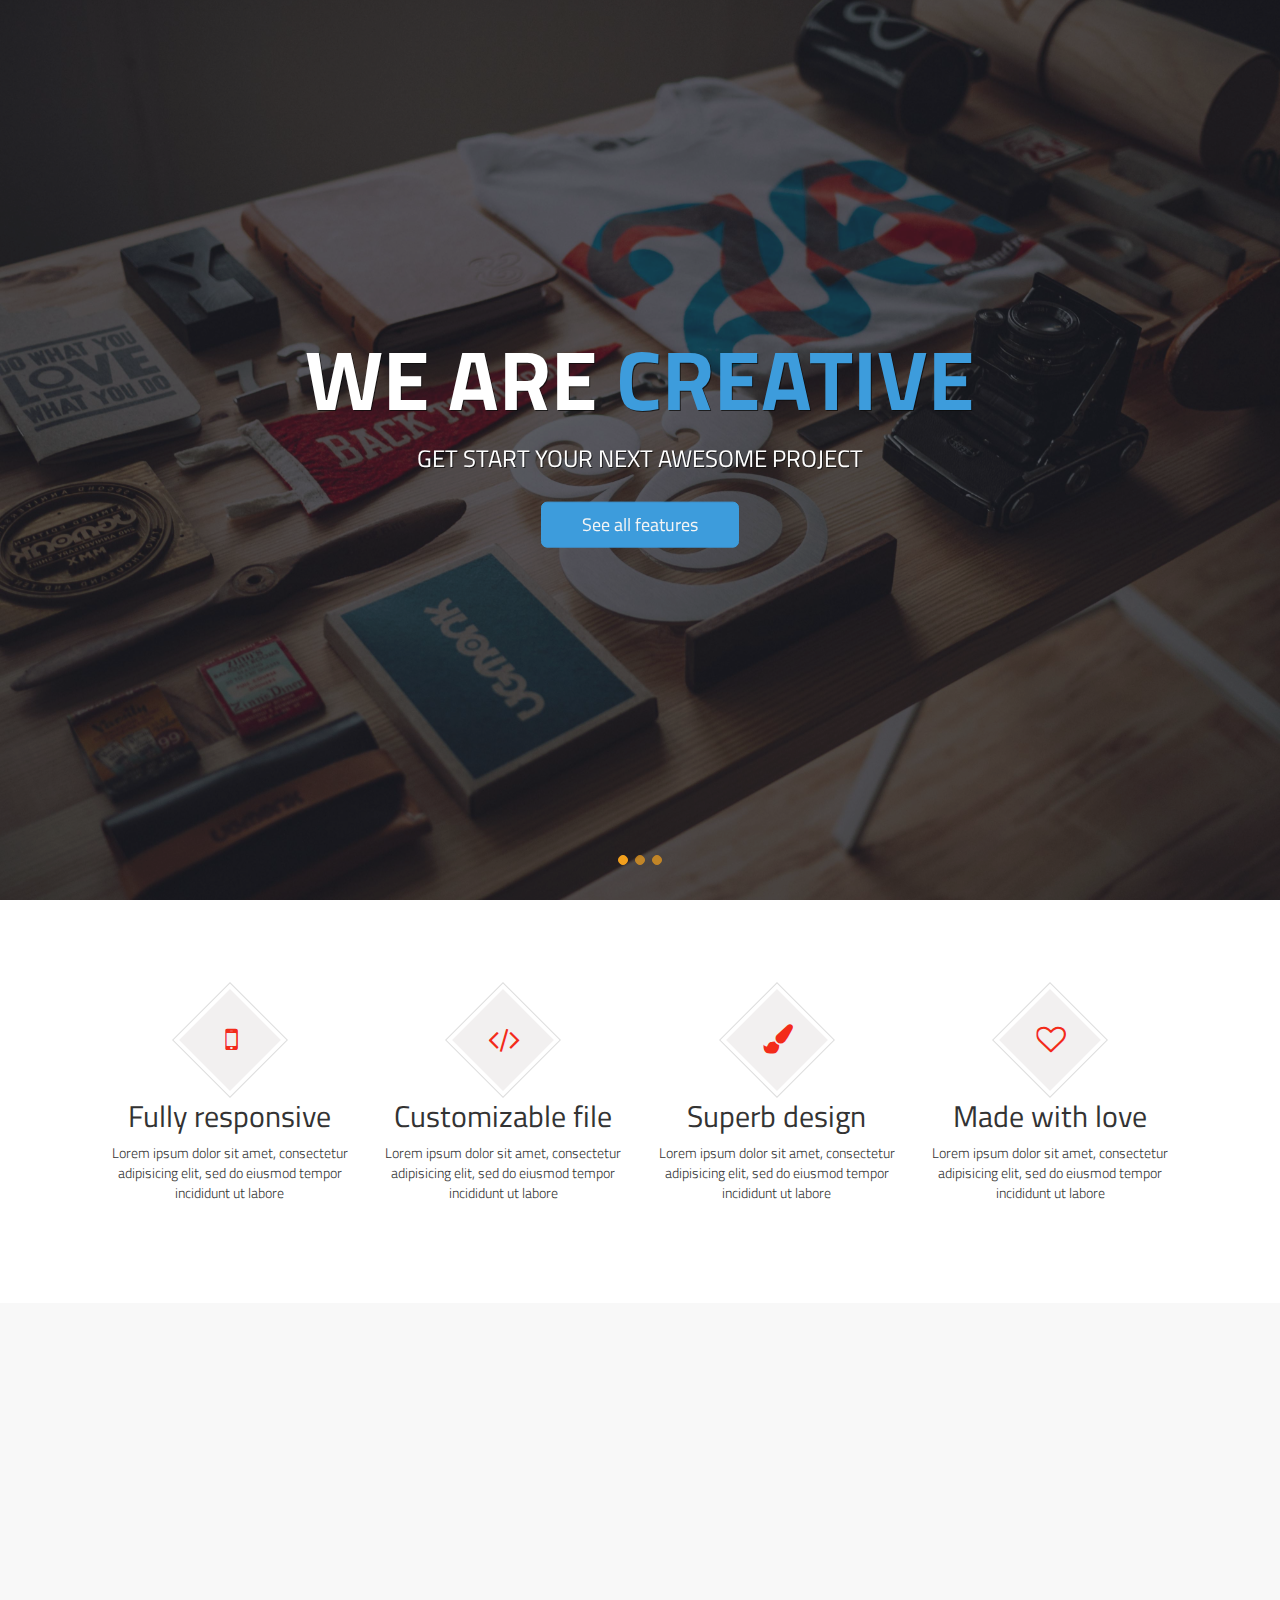
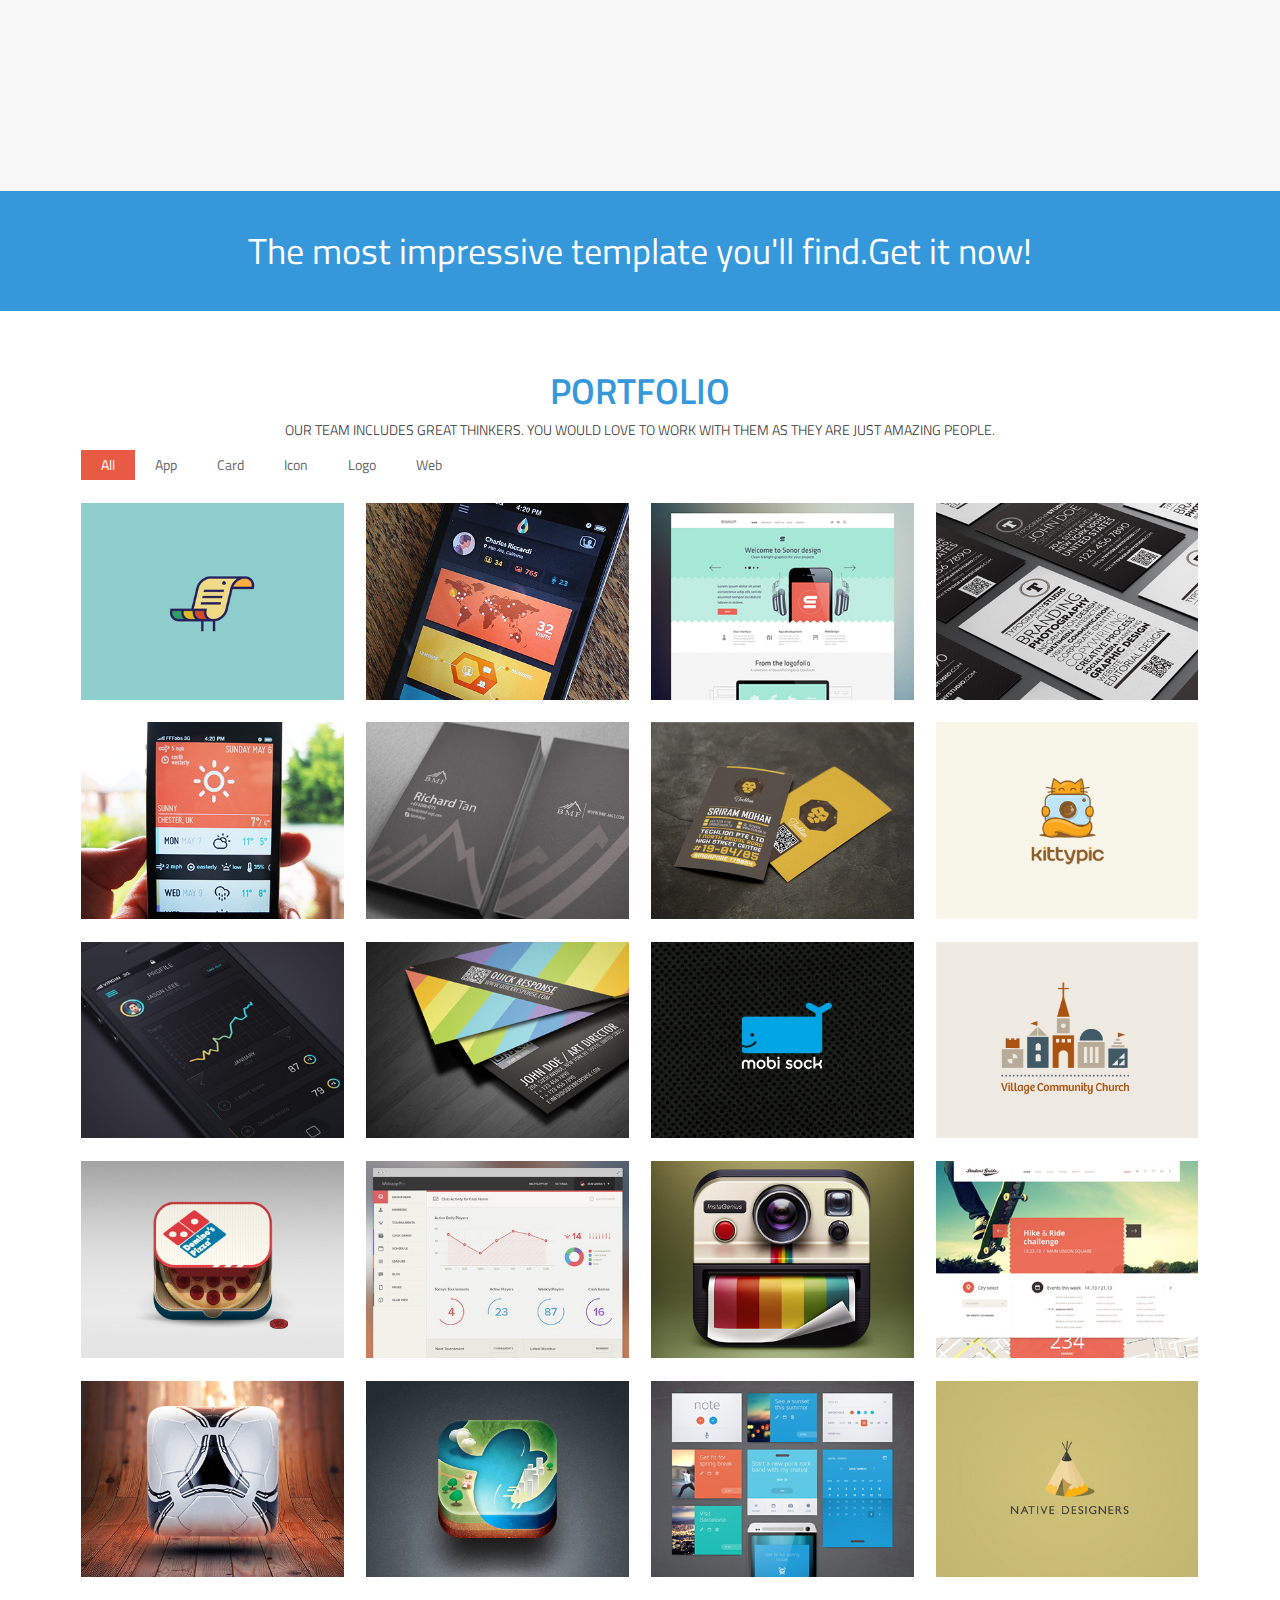
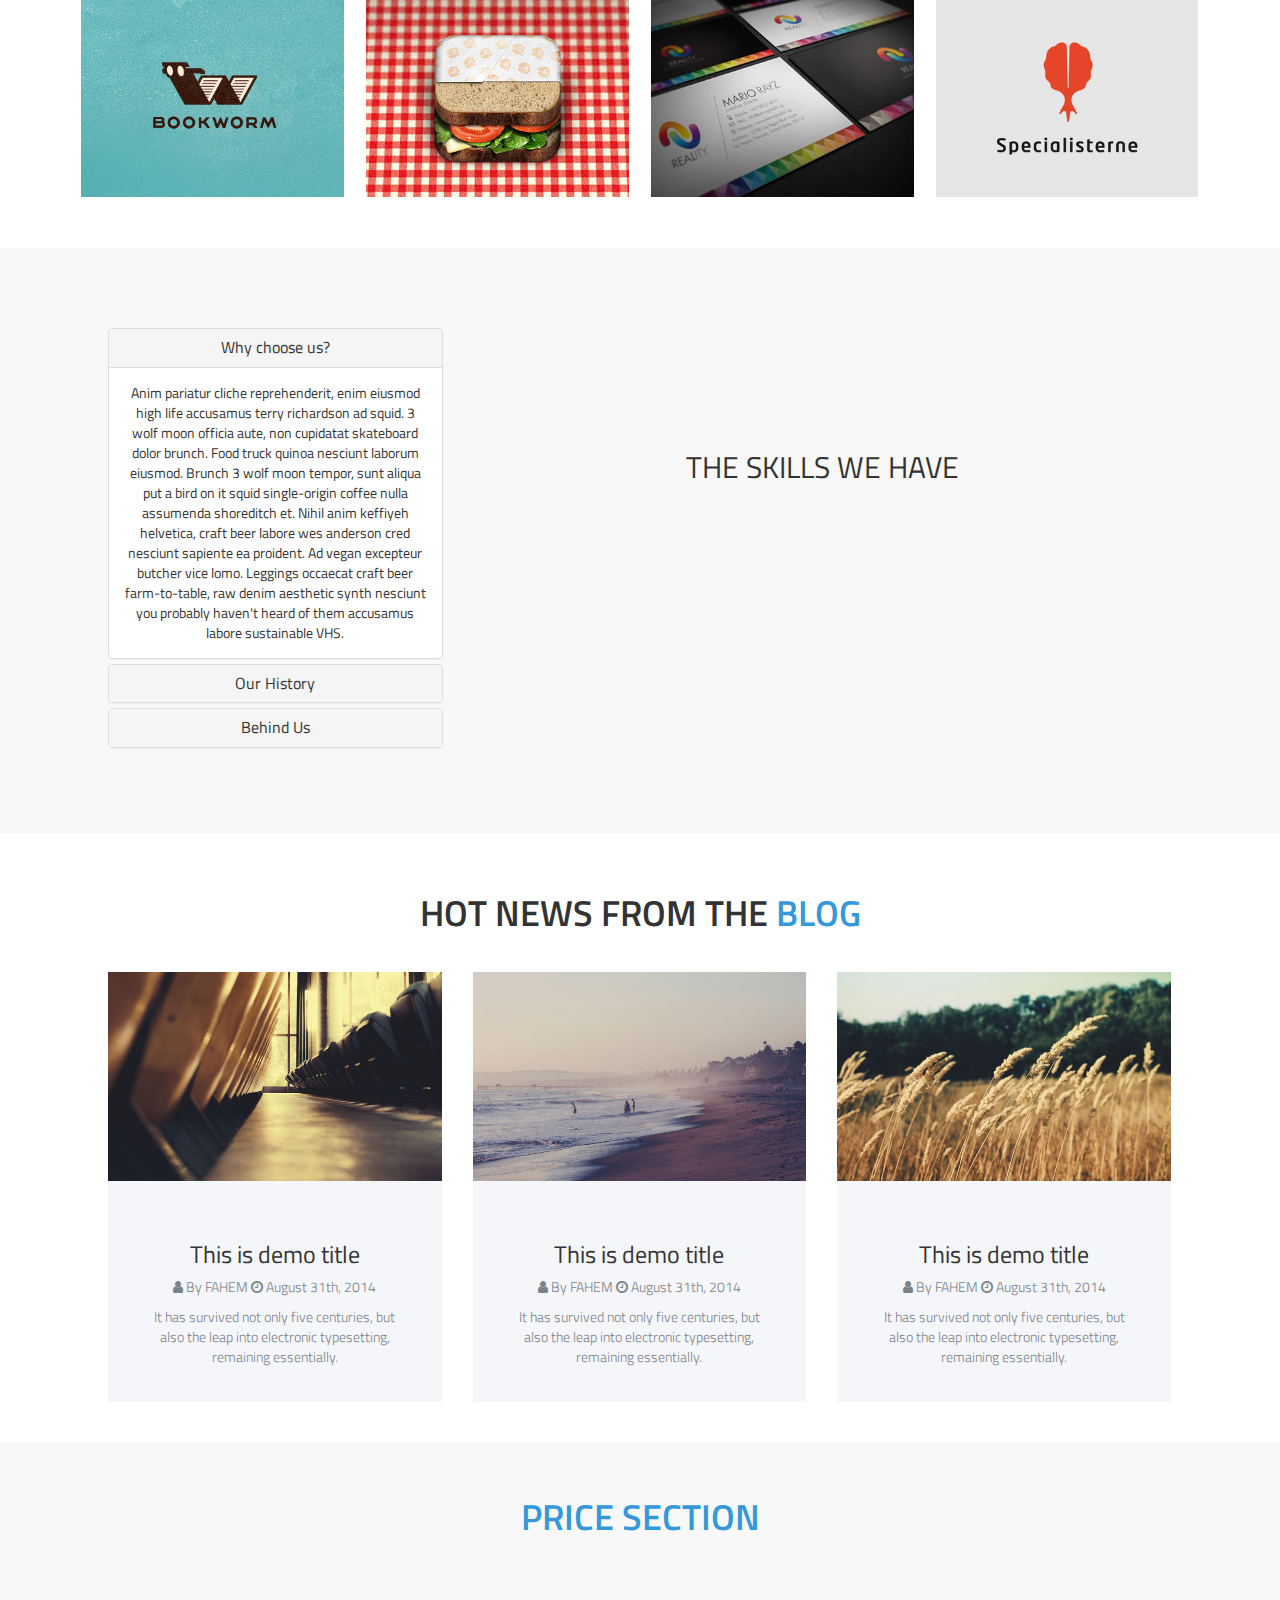
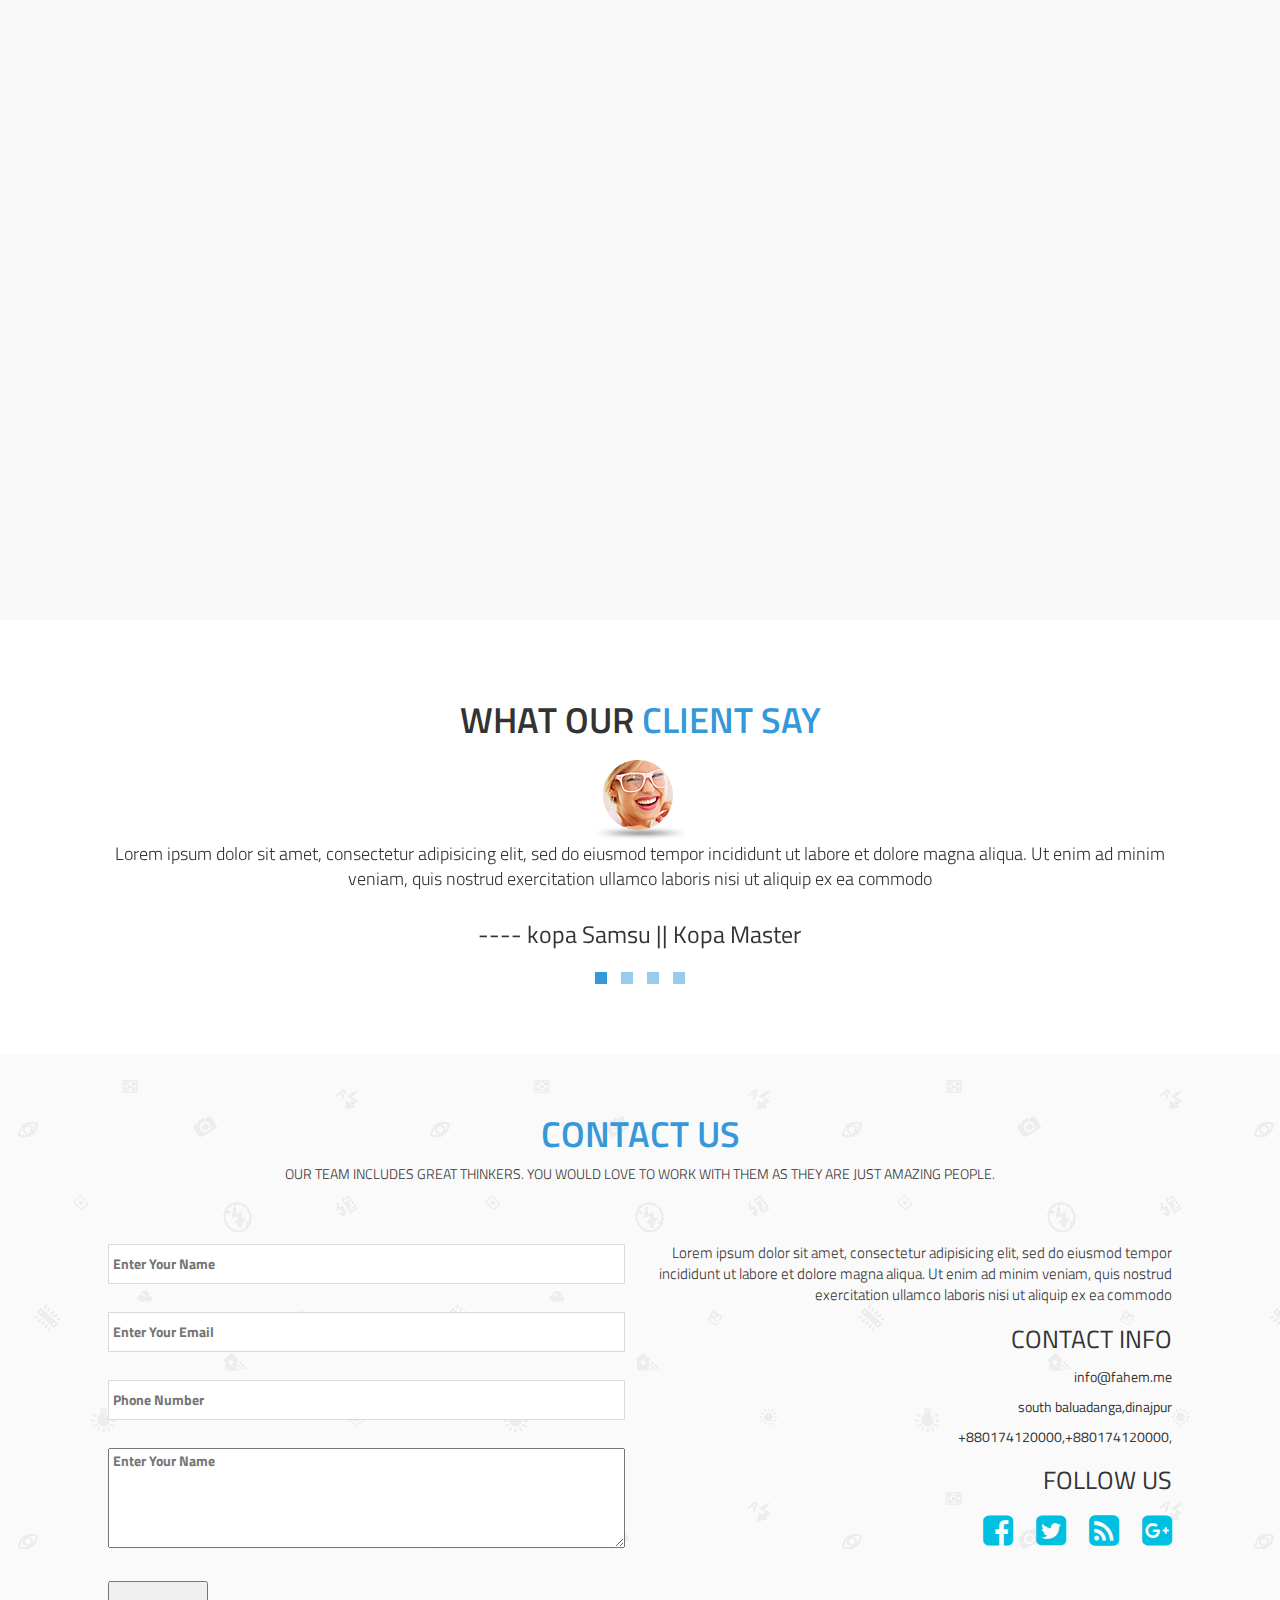
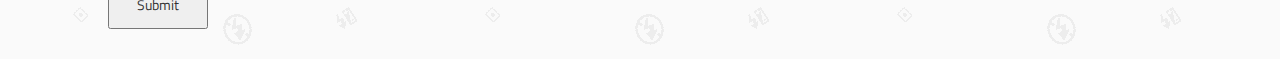
==== war/index.html @ db904fdc "V1.0" ====
<!doctype html>
<html>
<head>
    <meta charset="utf-8">
    <meta http-equiv="X-UA-Compatible" content="IE=edge">
    <meta name="viewport" content="width=device-width, initial-scale=1">
    <title>FIMPLY | One page HTML template</title>

    <!--Google web fonts-->
    <link href='http://fonts.googleapis.com/css?family=Titillium+Web:400,300,300italic,400italic,600,700,600italic,200,200italic' rel='stylesheet' type='text/css'>    
    <link href='http://fonts.googleapis.com/css?family=Play:400,700' rel='stylesheet' type='text/css'>
    
    <!-- Bootstrap -->
    <link href="css/bootstrap.min.css" rel="stylesheet">

    <link rel="stylesheet" type="text/css" href="css/animate.css">

    <!-- font awesome-->
    <link href="http://maxcdn.bootstrapcdn.com/font-awesome/4.2.0/css/font-awesome.min.css" rel="stylesheet">
    <link rel="stylesheet" href="css/skillset.css">


    <link rel="stylesheet" type="text/css" href="css/owl.carousel.css"> 
    <link rel="stylesheet" type="text/css" href="css/owl.transitions.css">
    <link rel="stylesheet" type="text/css" href="css/owl.theme.css">

    <link rel="stylesheet" type="text/css" href="style.css">

    <!-- HTML5 shim and Respond.js for IE8 support of HTML5 elements and media queries -->
    <!-- WARNING: Respond.js doesn't work if you view the page via file:// -->
    <!--[if lt IE 9]>
      <script src="https://oss.maxcdn.com/html5shiv/3.7.2/html5shiv.min.js"></script>
      <script src="https://oss.maxcdn.com/respond/1.4.2/respond.min.js"></script>
    <![endif]-->
</head>

<body>
<!--preloader-->
    <div id="preloader">
      <div id="status">&nbsp;</div>
    </div> 

<header class="main_header">
  <div class="row">
    <div class="content"> <a class="logo" href="#">FIMPLY</a>
      <div class="mobile-toggle"> <span></span> <span></span> <span></span></div>
      <nav>
        <ul class="main_menu">
          <li><a href=".hero">Home</a></li>
          <li><a href=".service_area">Service</a></li>
          <li><a href=".portfolio_area">Portfolio</a></li>
          <li><a href=".blog_area">Blog</a></li>
          <li><a href=".price_area">Price</a></li>
          <li><a href=".testimonial_area">Testimonial</a></li>
          <li><a href=".contact_area">Contact</a></li>                    
        </ul>
      </nav>
    </div>
  </div>
  <!-- END row --> 
</header>

<div class="carousel fade-carousel slide" data-ride="carousel" data-interval="2000" id="bs-carousel">
  <!-- Overlay -->
  <div class="overlay"></div>

  <!-- Indicators -->
  <ol class="carousel-indicators">
    <li data-target="#bs-carousel" data-slide-to="0" class="active"></li>
    <li data-target="#bs-carousel" data-slide-to="1"></li>
    <li data-target="#bs-carousel" data-slide-to="2"></li>
  </ol>
  
  <!-- Wrapper for slides -->
  <div class="carousel-inner">
    <div class="item slides active">
      <div class="slide-1"></div>
      <div class="hero">
        <hgroup>
            <h1>We are <span>creative</span></h1>        
            <h3>Get start your next awesome project</h3>
        </hgroup>
        <button class="btn btn-hero btn-lg" role="button">See all features</button>
      </div>
    </div>
    <div class="item slides">
      <div class="slide-2"></div>
      <div class="hero">        
        <hgroup>
            <h1>We are <span>smart</span></h1>        
            <h3>Get start your next awesome project</h3>
        </hgroup>       
        <button class="btn btn-hero btn-lg" role="button">See all features</button>
      </div>
    </div>
    <div class="item slides">
      <div class="slide-3"></div>
      <div class="hero">        
        <hgroup>
            <h1>We are <span>amazing</span></h1>        
            <h3>Get start your next awesome project</h3>
        </hgroup>
        <button class="btn btn-hero btn-lg" role="button">See all features</button>
      </div>
    </div>
  </div> 
</div>

<div class="service_area">
  <div class="container">
    <div class="row">
      <div class="service_section wow bounceInLeft animated">
          <div class="col-md-3">
            <div class="single_service">        
              <div class="ico"><i class="fa fa-mobile"></i></div>
              <h2>Fully responsive</h2>
              <p>Lorem ipsum dolor sit amet, consectetur adipisicing elit, sed do eiusmod
              tempor incididunt ut labore</p>
            </div>
          </div>

          <div class="col-md-3">
            <div class="single_service">        
              <div class="ico"><i class="fa fa-code"></i></div>          
              <h2>Customizable file</h2>
              <p>Lorem ipsum dolor sit amet, consectetur adipisicing elit, sed do eiusmod
              tempor incididunt ut labore</p>
            </div>
          </div>

          <div class="col-md-3">
            <div class="single_service">        
              <div class="ico"><i class="fa fa-paint-brush"></i></div>         
              <h2>Superb design</h2>
              <p>Lorem ipsum dolor sit amet, consectetur adipisicing elit, sed do eiusmod
              tempor incididunt ut labore</p>
            </div>
          </div>

          <div class="col-md-3">
            <div class="single_service">        
              <div class="ico"><i class="fa fa-heart-o"></i></div>        
              <h2>Made with love</h2>
              <p>Lorem ipsum dolor sit amet, consectetur adipisicing elit, sed do eiusmod
              tempor incididunt ut labore</p>
            </div>
          </div>

      </div>
    </div>
  </div>
</div><!-- service area end   -->

<div class="work_area">
  <div class="container">
    <div class="row">  
      <div class="work_section">
        <h1 class="wow bounceInLeft">Functional <span>work Process</span></h1>
          <div class="col-md-12 wow bounceInRight animated">
            <div class="bs-example">
              <ul class="nav nav-tabs">
                  <li class="active"><a data-toggle="tab" href="#sectionA"><i class="fa fa-lightbulb-o"></i></a></li>
                  <li><a data-toggle="tab" href="#sectionB"><i class="fa fa-compass"></i></a></li>
                  <li><a data-toggle="tab" href="#sectionC"><i class="fa fa-cogs"></i></a></li>
                  <li><a data-toggle="tab" href="#sectionD"><i class="fa fa-paper-plane"></i></a></li>
                  <li><a data-toggle="tab" href="#sectionE"><i class="fa fa-line-chart"></i></a></li>
              </ul>
              <div class="tab-content">
                  <div id="sectionA" class="tab-pane fade in active">
                      <h3>Strategy</h3>
                      <p>Aliquip placeat salvia cillum iphone. Seitan aliquip quis cardigan american apparel, butcher voluptate nisi qui. Raw denim you probably haven't heard of them jean shorts Austin. Nesciunt tofu stumptown aliqua, retro synth master cleanse. Mustache cliche tempor, williamsburg carles vegan helvetica. Reprehenderit butcher retro keffiyeh dreamcatcher synth.</p>
                  </div>
                  <div id="sectionB" class="tab-pane fade">
                      <h3>Plan</h3>
                      <p>Vestibulum nec erat eu nulla rhoncus fringilla ut non neque. Vivamus nibh urna, ornare id gravida ut, mollis a magna. Aliquam porttitor condimentum nisi, eu viverra ipsum porta ut. Nam hendrerit bibendum turpis, sed molestie mi fermentum id. Aenean volutpat velit sem. Sed consequat ante in rutrum convallis. Nunc facilisis leo at faucibus adipiscing.</p>
                  </div>
                  <div id="sectionC" class="tab-pane fade">
                      <h3>Mechanism</h3>
                      <p>Vestibulum nec erat eu nulla rhoncus fringilla ut non neque. Vivamus nibh urna, ornare id gravida ut, mollis a magna. Aliquam porttitor condimentum nisi, eu viverra ipsum porta ut. Nam hendrerit bibendum turpis, sed molestie mi fermentum id. Aenean volutpat velit sem. Sed consequat ante in rutrum convallis. Nunc facilisis leo at faucibus adipiscing.</p>
                  </div>
                  <div id="sectionD" class="tab-pane fade">
                      <h3>Title</h3>
                      <p>Vestibulum nec erat eu nulla rhoncus fringilla ut non neque. Vivamus nibh urna, ornare id gravida ut, mollis a magna. Aliquam porttitor condimentum nisi, eu viverra ipsum porta ut. Nam hendrerit bibendum turpis, sed molestie mi fermentum id. Aenean volutpat velit sem. Sed consequat ante in rutrum convallis. Nunc facilisis leo at faucibus adipiscing.</p>
                  </div>
                  <div id="sectionE" class="tab-pane fade">
                      <h3>Workflow</h3>
                      <p>Vestibulum nec erat eu nulla rhoncus fringilla ut non neque. Vivamus nibh urna, ornare id gravida ut, mollis a magna. Aliquam porttitor condimentum nisi, eu viverra ipsum porta ut. Nam hendrerit bibendum turpis, sed molestie mi fermentum id. Aenean volutpat velit sem. Sed consequat ante in rutrum convallis. Nunc facilisis leo at faucibus adipiscing.</p>
                  </div>                                                
              </div>
            </div>
          </div>
      </div>
    </div>  
  </div>    
</div><!-- work area end   -->
      


<div class="getit_area">
  <div class="container">
    <div class="row">
      <div class="getit_section">
        <h1>The most impressive template you'll find.Get it now!</h1>
      </div>  
    </div>
  </div>
</div><!--  getit area end -->


<div class="portfolio_area">
  <div class="container">
      <div class="portfolio_section">
          <div class="col-md-12 portfolio_top">
              <h1>Portfolio</h1>
              <p>OUR TEAM INCLUDES GREAT THINKERS. YOU WOULD LOVE TO WORK WITH THEM AS THEY ARE JUST AMAZING PEOPLE.</p>
          </div>  
      </div>

    <ul id="filters" class="clearfix">
      <li><span class="filter active" data-filter="app card icon logos web">All</span></li>
      <li><span class="filter" data-filter="app">App</span></li>
      <li><span class="filter" data-filter="card">Card</span></li>
      <li><span class="filter" data-filter="icon">Icon</span></li>
      <li><span class="filter" data-filter="logos">Logo</span></li>
      <li><span class="filter" data-filter="web">Web</span></li>
    </ul>

    <div id="portfoliolist">
      
      <div class="portfolio logos" data-cat="logos">
        <div class="portfolio-wrapper">       
          <img src="img/portfolios/logo/5.jpg" alt="" />
          <div class="label">
            <div class="label-text">
              <a class="text-title">Bird Document</a>
              <span class="text-category">Logo</span>
            </div>
            <div class="label-bg"></div>
          </div>
        </div>
      </div>        

      <div class="portfolio app" data-cat="app">
        <div class="portfolio-wrapper">     
          <img src="img/portfolios/app/1.jpg" alt="" />
          <div class="label">
            <div class="label-text">
              <a class="text-title">Visual Infography</a>
              <span class="text-category">APP</span>
            </div>
            <div class="label-bg"></div>
          </div>
        </div>
      </div>    
      
      <div class="portfolio web" data-cat="web">
        <div class="portfolio-wrapper">           
          <img src="img/portfolios/web/4.jpg" alt="" />
          <div class="label">
            <div class="label-text">
              <a class="text-title">Sonor's Design</a>
              <span class="text-category">Web design</span>
            </div>
            <div class="label-bg"></div>
          </div>
        </div>
      </div>        
      
      <div class="portfolio card" data-cat="card">
        <div class="portfolio-wrapper">     
          <img src="img/portfolios/card/1.jpg" alt="" />
          <div class="label">
            <div class="label-text">
              <a class="text-title">Typography Company</a>
              <span class="text-category">Business card</span>
            </div>
            <div class="label-bg"></div>
          </div>
        </div>
      </div>  
            
      <div class="portfolio app" data-cat="app">
        <div class="portfolio-wrapper">
          <img src="img/portfolios/app/3.jpg" alt="" />
          <div class="label">
            <div class="label-text">
              <a class="text-title">Weatherette</a>
              <span class="text-category">APP</span>
            </div>
            <div class="label-bg"></div>
          </div>
        </div>
      </div>      
      
      <div class="portfolio card" data-cat="card">
        <div class="portfolio-wrapper">     
          <img src="img/portfolios/card/4.jpg" alt="" />
          <div class="label">
            <div class="label-text">
              <a class="text-title">BMF</a>
              <span class="text-category">Business card</span>
            </div>
            <div class="label-bg"></div>
          </div>
        </div>
      </div>  
      
      <div class="portfolio card" data-cat="card">
        <div class="portfolio-wrapper">     
          <img src="img/portfolios/card/5.jpg" alt="" />
          <div class="label">
            <div class="label-text">
              <a class="text-title">Techlion</a>
              <span class="text-category">Business card</span>
            </div>
            <div class="label-bg"></div>
          </div>
        </div>
      </div>  
      
      <div class="portfolio logos" data-cat="logos">
        <div class="portfolio-wrapper">     
          <img src="img/portfolios/logo/1.jpg" alt="" />
          <div class="label">
            <div class="label-text">
              <a class="text-title">KittyPic</a>
              <span class="text-category">Logo</span>
            </div>
            <div class="label-bg"></div>
          </div>
        </div>
      </div>                                                                              
      
      <div class="portfolio app" data-cat="app">
        <div class="portfolio-wrapper">     
          <img src="img/portfolios/app/2.jpg" alt="" />
          <div class="label">
            <div class="label-text">
              <a class="text-title">Graph Plotting</a>
              <span class="text-category">APP</span>
            </div>
            <div class="label-bg"></div>
          </div>
        </div>
      </div>                            
      
      <div class="portfolio card" data-cat="card">
        <div class="portfolio-wrapper">     
          <img src="img/portfolios/card/2.jpg" alt="" />
          <div class="label">
            <div class="label-text">
              <a class="text-title">QR Quick Response</a>
              <span class="text-category">Business card</span>
            </div>
            <div class="label-bg"></div>
          </div>
        </div>
      </div>        

      <div class="portfolio logos" data-cat="logos">
        <div class="portfolio-wrapper">     
          <img src="img/portfolios/logo/6.jpg" alt="" />
          <div class="label">
            <div class="label-text">
              <a class="text-title">Mobi Sock</a>
              <span class="text-category">Logo</span>
            </div>
            <div class="label-bg"></div>
          </div>
        </div>
      </div>                                  

      <div class="portfolio logos" data-cat="logos">
        <div class="portfolio-wrapper">     
          <img src="img/portfolios/logo/7.jpg" alt="" />
          <div class="label">
            <div class="label-text">
              <a class="text-title">Village Community Church</a>
              <span class="text-category">Logo</span>
            </div>
            <div class="label-bg"></div>
          </div>
        </div>
      </div>                          
      
      <div class="portfolio icon" data-cat="icon">
        <div class="portfolio-wrapper">     
          <img src="img/portfolios/icon/4.jpg" alt="" />
          <div class="label">
            <div class="label-text">
              <a class="text-title">Domino's Pizza</a>
              <span class="text-category">Icon</span>
            </div>
            <div class="label-bg"></div>
          </div>
        </div>
      </div>              

      <div class="portfolio web" data-cat="web">
        <div class="portfolio-wrapper">           
          <img src="img/portfolios/web/3.jpg" alt="" />
          <div class="label">
            <div class="label-text">
              <a class="text-title">Backend Admin</a>
              <span class="text-category">Web design</span>
            </div>
            <div class="label-bg"></div>
          </div>
        </div>
      </div>                                                

      <div class="portfolio icon" data-cat="icon">
        <div class="portfolio-wrapper">     
          <img src="img/portfolios/icon/1.jpg" alt="" />
          <div class="label">
            <div class="label-text">
              <a class="text-title">Instagram</a>
              <span class="text-category">Icon</span>
            </div>
            <div class="label-bg"></div>
          </div>
        </div>
      </div>        
      
      <div class="portfolio web" data-cat="web">
        <div class="portfolio-wrapper">           
          <img src="img/portfolios/web/2.jpg" alt="" />
          <div class="label">
            <div class="label-text">
              <a class="text-title">Student Guide</a>
              <span class="text-category">Web design</span>
            </div>
            <div class="label-bg"></div>
          </div>
        </div>
      </div>                                  

      <div class="portfolio icon" data-cat="icon">
        <div class="portfolio-wrapper">
          <img src="img/portfolios/icon/2.jpg" alt="" />
          <div class="label">
            <div class="label-text">
              <a class="text-title">Scoccer</a>
              <span class="text-category">Icon</span>
            </div>
            <div class="label-bg"></div>
          </div>
        </div>
      </div>                                                                                                                                

      <div class="portfolio icon" data-cat="icon">
        <div class="portfolio-wrapper">           
          <img src="img/portfolios/icon/5.jpg" alt="" />
          <div class="label">
            <div class="label-text">
              <a class="text-title">3D Map</a>
              <span class="text-category">Icon</span>
            </div>
            <div class="label-bg"></div>
          </div>
        </div>
      </div>      
      
      <div class="portfolio web" data-cat="web">
        <div class="portfolio-wrapper">           
          <img src="img/portfolios/web/1.jpg" alt="" />
          <div class="label">
            <div class="label-text">
              <a class="text-title">Note</a>
              <span class="text-category">Web design</span>
            </div>
            <div class="label-bg"></div>
          </div>
        </div>
      </div>                  
      
      <div class="portfolio logos" data-cat="logos">
        <div class="portfolio-wrapper">     
          <img src="img/portfolios/logo/3.jpg" alt="" />
          <div class="label">
            <div class="label-text">
              <a class="text-title">Native Designers</a>
              <span class="text-category">Logo</span>
            </div>
            <div class="label-bg"></div>
          </div>
        </div>
      </div>                                  

      <div class="portfolio logos" data-cat="logos">
        <div class="portfolio-wrapper">     
          <img src="img/portfolios/logo/4.jpg" alt="" />
          <div class="label">
            <div class="label-text">
              <a class="text-title">Bookworm</a>
              <span class="text-category">Logo</span>
            </div>
            <div class="label-bg"></div>
          </div>
        </div>
      </div>                                                        
      
      <div class="portfolio icon" data-cat="icon">
        <div class="portfolio-wrapper">     
          <img src="img/portfolios/icon/3.jpg" alt="" />
          <div class="label">
            <div class="label-text">
              <a class="text-title">Sandwich</a>
              <span class="text-category">Icon</span>
            </div>
            <div class="label-bg"></div>
          </div>
        </div>
      </div>                                                
      
      <div class="portfolio card" data-cat="card">
        <div class="portfolio-wrapper">     
          <img src="img/portfolios/card/3.jpg" alt="" />
          <div class="label">
            <div class="label-text">
              <a class="text-title">Reality</a>
              <span class="text-category">Business card</span>
            </div>
            <div class="label-bg"></div>
          </div>
        </div>
      </div>  

      <div class="portfolio logos" data-cat="logos">
        <div class="portfolio-wrapper">     
          <img src="img/portfolios/logo/2.jpg" alt="" />
          <div class="label">
            <div class="label-text">
              <a class="text-title">Speciallisterne</a>
              <span class="text-category">Logo</span>
            </div>
            <div class="label-bg"></div>
          </div>
        </div>
      </div>        
                    
      
    </div>
    
  </div>
</div><!-- portfolio area end   -->

<div class="skill_area">
  <div class="container">
    <div class="row">
      <div class="skill_section">
          <div class="col-md-4">
            
            <div class="panel-group" id="accordion" role="tablist" aria-multiselectable="true">
              <div class="panel panel-default">
                <div class="panel-heading" role="tab" id="headingOne">
                  <h4 class="panel-title">
                    <a data-toggle="collapse" data-parent="#accordion" href="#collapseOne" aria-expanded="true" aria-controls="collapseOne">
                      Why choose us?
                    </a>
                  </h4>
                </div>
                <div id="collapseOne" class="panel-collapse collapse in" role="tabpanel" aria-labelledby="headingOne">
                  <div class="panel-body">
                    Anim pariatur cliche reprehenderit, enim eiusmod high life accusamus terry richardson ad squid. 3 wolf moon officia aute, non cupidatat skateboard dolor brunch. Food truck quinoa nesciunt laborum eiusmod. Brunch 3 wolf moon tempor, sunt aliqua put a bird on it squid single-origin coffee nulla assumenda shoreditch et. Nihil anim keffiyeh helvetica, craft beer labore wes anderson cred nesciunt sapiente ea proident. Ad vegan excepteur butcher vice lomo. Leggings occaecat craft beer farm-to-table, raw denim aesthetic synth nesciunt you probably haven't heard of them accusamus labore sustainable VHS.
                  </div>
                </div>
              </div>
              <div class="panel panel-default">
                <div class="panel-heading" role="tab" id="headingTwo">
                  <h4 class="panel-title">
                    <a class="collapsed" data-toggle="collapse" data-parent="#accordion" href="#collapseTwo" aria-expanded="false" aria-controls="collapseTwo">
                      Our History
                    </a>
                  </h4>
                </div>
                <div id="collapseTwo" class="panel-collapse collapse" role="tabpanel" aria-labelledby="headingTwo">
                  <div class="panel-body">
                    Anim pariatur cliche reprehenderit, enim eiusmod high life accusamus terry richardson ad squid. 3 wolf moon officia aute, non cupidatat skateboard dolor brunch. Food truck quinoa nesciunt laborum eiusmod. Brunch 3 wolf moon tempor, sunt aliqua put a bird on it squid single-origin coffee nulla assumenda shoreditch et. Nihil anim keffiyeh helvetica, craft beer labore wes anderson cred nesciunt sapiente ea proident. Ad vegan excepteur butcher vice lomo. Leggings occaecat craft beer farm-to-table, raw denim aesthetic synth nesciunt you probably haven't heard of them accusamus labore sustainable VHS.
                  </div>
                </div>
              </div>
              <div class="panel panel-default">
                <div class="panel-heading" role="tab" id="headingThree">
                  <h4 class="panel-title">
                    <a class="collapsed" data-toggle="collapse" data-parent="#accordion" href="#collapseThree" aria-expanded="false" aria-controls="collapseThree">
                      Behind Us
                    </a>
                  </h4>
                </div>
                <div id="collapseThree" class="panel-collapse collapse" role="tabpanel" aria-labelledby="headingThree">
                  <div class="panel-body">
                    Anim pariatur cliche reprehenderit, enim eiusmod high life accusamus terry richardson ad squid. 3 wolf moon officia aute, non cupidatat skateboard dolor brunch. Food truck quinoa nesciunt laborum eiusmod. Brunch 3 wolf moon tempor, sunt aliqua put a bird on it squid single-origin coffee nulla assumenda shoreditch et. Nihil anim keffiyeh helvetica, craft beer labore wes anderson cred nesciunt sapiente ea proident. Ad vegan excepteur butcher vice lomo. Leggings occaecat craft beer farm-to-table, raw denim aesthetic synth nesciunt you probably haven't heard of them accusamus labore sustainable VHS.
                  </div>
                </div>
              </div>
            </div>            
          </div>
          <div class="col-md-8">
              <h2 class="wow bounceInLeft animated">These are our <span>Fantastic skills</span></h2>
              <p class="skill_text wow bounceInLeft animated">Lorem ipsum dolor sit amet, consectetur adipisicing elit, sed do eiusmod
              tempor incididunt ut labore et dolore magna aliqua. Ut enim ad minim</p>

              <main>
              <h2 id="skills wow bounceInRight animated">The Skills we have</h2>
              <div class="section skills">
              <div id="skillset" class="column"> </div>
              </div>
              </main>
          </div>
      </div>
    </div>
  </div>
</div><!-- skill area end-->

<div class="blog_area">
  <div class="container">
    <div class="row">
      <div class="blog_section">
          <h1>Hot news from the <span>blog</span></h1>
          <div class="single_blog col-md-4 slider-content">
            <a href="#">
                <img src="img/1.jpg" alt="">
                <div class="slider-text">
                  <h3>This is demo title</h3>
                  <p> <i class="fa fa-user"></i> By FAHEM <i class="fa fa-clock-o"></i> August 31th, 2014</p>
                  <p>It has survived not only five centuries, but also the leap into electronic typesetting, remaining essentially.</p>
                </div>
            </a>
          </div> 
          <div class="single_blog col-md-4 slider-content">
            <a href="#">
                <img src="img/2.jpg" alt="">
                <div class="slider-text">
                  <h3>This is demo title</h3>
                  <p> <i class="fa fa-user"></i> By FAHEM <i class="fa fa-clock-o"></i> August 31th, 2014</p>                  
                  <p>It has survived not only five centuries, but also the leap into electronic typesetting, remaining essentially.</p>
                </div>
            </a>
          </div> 
          <div class="single_blog col-md-4 slider-content">
            <a href="#">
                <img src="img/3.jpg" alt="">
                <div class="slider-text">
                  <h3>This is demo title</h3>
                  <p> <i class="fa fa-user"></i> By FAHEM <i class="fa fa-clock-o"></i> August 31th, 2014</p>                  
                  <p>It has survived not only five centuries, but also the leap into electronic typesetting, remaining essentially.</p>
                </div>
            </a>
          </div>                              
      </div>
    </div>
  </div>
</div><!-- blog area end   -->


<div class="price_area">
  <div class="container">
    <div class="row">
      <div class="price_section">
          <h1>Price section</h1>
              <div class="col-md-12">
                <div class="pricing-table">
                  <div class="col-md-4 col-sm-4 col-xs-12 pricing-box first wow bounceInUp animated">
                    <ul>
                      <li class="plan-title">
                        Silver
                      </li>
                      <li class="subscription-price oswald">
                        <span class="currency oswald">$</span>
                        <span class="price">59</span>
                        / mon
                      </li>
                      <li class="ptop10">
                        5 Free Websites
                      </li>
                      <li>
                        100 Gb Storage
                      </li>
                      <li>
                        24 / 7 Full Support
                      </li>
                      <li>
                        Cloud Backup
                      </li>
                      <li>
                        5 Admin Panels
                      </li>
                      <li>
                        Free Trials
                      </li>
                      <li class="last border-none pbottom40">
                        No Bonus Points
                      </li>
                      <li class="sing-up">
                        <a href="#" class="animate">Sign Up</a>
                      </li>
                    </ul>
                  </div><!-- end pricing-box -->
                  <div class="col-md-4 col-sm-4 col-xs-12 pricing-box second featured wow bounceInUp animated">
                    <ul>
                      <li class="plan-title">
                        Gold
                      </li>
                      <li class="subscription-price oswald">
                        <span class="currency oswald">$</span>
                        <span class="price">79</span>
                        / mon
                      </li>
                      <li class="ptop10">
                        20 Free Websites
                      </li>
                      <li>
                        500 Gb Storage
                      </li>
                      <li>
                        Full Support
                      </li>
                      <li>
                        Cloud Backup
                      </li>
                      <li>
                        20 Admin Panels
                      </li>
                      <li>
                        Free Trials
                      </li>
                      <li class="last border-none pbottom40">
                        All Bonus Points
                      </li>
                      <li class="sing-up">
                        <a href="#" class="animate">Sing Up</a>
                      </li>
                    </ul>
                  </div><!-- end pricing-box -->
                  <div class="col-md-4 col-sm-4 col-xs-12 pricing-box last wow bounceInUp animated">
                    <ul>
                      <li class="plan-title">
                        Diamond
                      </li>
                      <li class="subscription-price oswald">
                        <span class="currency oswald">$</span>
                        <span class="price">99</span>
                        / mon
                      </li>
                      <li class="ptop10">
                        50 Free Websites
                      </li>
                      <li>
                        1 Tb Storage
                      </li>
                      <li>
                        Full Support
                      </li>
                      <li>
                        Cloud Backup
                      </li>
                      <li>
                        50 Admin Panels
                      </li>
                      <li>
                        Free Trials
                      </li>
                      <li class="last border-none pbottom40">
                        All Bonus Points
                      </li>
                      <li class="sing-up">
                        <a href="#" class="animate">Sing Up</a>
                      </li>
                    </ul>
                  </div><!-- end pricing-box -->
                </div>
              </div>
          
      </div>
    </div>
  </div>
</div><!-- price area end   -->


<div class="testimonial_area">
  <div class="container">
    <div class="row">
      <div class="testimonial_section">
          <h1>What our <span>client say</span></h1>
                        <div id="testimonial_carosule" class="owl-carousel owl-theme">
                            <div class="item"> 
                               <blockquote>
                               <img src="img/tm1.png"> 
                               <p>
                                    Lorem ipsum dolor sit amet, consectetur adipisicing elit, sed do eiusmod
                                    tempor incididunt ut labore et dolore magna aliqua. Ut enim ad minim veniam,
                                    quis nostrud exercitation ullamco laboris nisi ut aliquip ex ea commodo
                                </p>      
                              </blockquote>  
                              <h3>----  kopa Samsu || Kopa Master</h3>                    
                            
                            </div> 
                            <div class="item"> 
                               <blockquote>
                               <img src="img/tm1.png"> 
                               <p>
                                    Lorem ipsum dolor sit amet, consectetur adipisicing elit, sed do eiusmod
                                    tempor incididunt ut labore et dolore magna aliqua. Ut enim ad minim veniam,
                                    quis nostrud exercitation ullamco laboris nisi ut aliquip ex ea commodo
                                </p>      
                              </blockquote>  
                              <h3>----  Kuddus boyati || Baula</h3>                    
                            
                            </div> 
                            <div class="item"> 
                               <blockquote>
                               <img src="img/tm1.png"> 
                               <p>
                                    Lorem ipsum dolor sit amet, consectetur adipisicing elit, sed do eiusmod
                                    tempor incididunt ut labore et dolore magna aliqua. Ut enim ad minim veniam,
                                    quis nostrud exercitation ullamco laboris nisi ut aliquip ex ea commodo
                                </p>      
                              </blockquote>  
                              <h3>----  Rohima || Kamner Beti</h3>                    
                            
                            </div> 
                            <div class="item"> 
                               <blockquote>
                               <img src="img/tm1.png"> 
                               <p>
                                    Lorem ipsum dolor sit amet, consectetur adipisicing elit, sed do eiusmod
                                    tempor incididunt ut labore et dolore magna aliqua. Ut enim ad minim veniam,
                                    quis nostrud exercitation ullamco laboris nisi ut aliquip ex ea commodo
                                </p>      
                              </blockquote>  
                              <h3>----  Khairun sundori || Laika</h3>                    
                            
                            </div>                                                                          
                        </div>          
      </div>
    </div>
  </div>
</div><!-- testimonial area end   -->

<div class="contact_area">
  <div class="container">
    <div class="row">
      <div class="contact_section">
          <h1>Contact us</h1>
          <p>OUR TEAM INCLUDES GREAT THINKERS. YOU WOULD LOVE TO WORK WITH THEM AS THEY ARE JUST AMAZING PEOPLE.</p>

                    <div class="col-md-6">
                        <div class="contact_form">
                        <fieldset id="contact_form">
                            <div id="result"></div>
                                <label for="name">
                                <input type="text" name="name" id="name" placeholder="Enter Your Name" />
                                </label>
                                
                                <label for="email">
                                <input type="email" name="email" id="email" placeholder="Enter Your Email" />
                                </label>
                                
                                <label for="phone">
                                <input type="text" name="phone" id="phone" placeholder="Phone Number" />
                                </label>
                                
                                <label for="message">
                                <textarea name="message" id="message" placeholder="Enter Your Name"></textarea>
                                </label>
                                <button class="submit_btn" id="submit_btn">Submit</button>
                                </label>
                        </fieldset>                           
                        </div>
                    </div>
                    <div class="col-md-6">
                        <div class="contact_text">
                            <p>Lorem ipsum dolor sit amet, consectetur adipisicing elit, sed do eiusmod
                            tempor incididunt ut labore et dolore magna aliqua. Ut enim ad minim veniam,
                            quis nostrud exercitation ullamco laboris nisi ut aliquip ex ea commodo</p>
                            <h3>contact info</h3>
                            <ul class="contact_info">
                                <li>info@fahem.me</li>
                                <li>south baluadanga,dinajpur</li>
                                <li>+880174120000,+880174120000,</li>
                            </ul>
                            <h3>follow us</h3>
                            <ul class="contact_social">
                                <a href="#"><li><i class="fb fa fa-facebook-square"></i></li></a>
                                <a href="#"><li><i class="tw fa fa-twitter-square"></i></li></a>
                                <a href="#"><li><i class="rss fa fa-rss-square"></i></li></a>
                                <a href="#"><li><i class="gp fa fa-google-plus-square"></i></li></a>
                            </ul>                            
                        </div>
                    </div>
      </div>
    </div>
  </div> 
</div><!-- contact area end   -->


    <!-- jQuery (necessary for Bootstrap's JavaScript plugins) -->
    <script src="https://ajax.googleapis.com/ajax/libs/jquery/1.11.1/jquery.min.js"></script>
    <!-- Include all compiled plugins (below), or include individual files as needed -->
    <script src="js/bootstrap.min.js"></script>
    
    <script src="js/wow.js"></script>

    <script src="js/jquery.nicescroll.js"></script>
    
    <script type="text/javascript" src="js/jquery.easing.min.js"></script>  
    <script type="text/javascript" src="js/jquery.mixitup.min.js"></script>
    <script src="js/imagesloaded.pkgd.min.js"></script>

   <script src="js/skillset.js"></script>

   <script src="js/owl.carousel.js"></script> 


   <script src="js/scrollupto.js"></script>
   <script type="text/javascript" src="js/main.js"></script>
</body>
</html>
---- war/css/skillset.css ----
*, *:before, *:after {
-moz-box-sizing: border-box;
-webkit-box-sizing: border-box;
box-sizing: border-box;
}

[class^="icon-"]:before, [class*=" icon-"]:before {
font-family: "fontello";
font-style: normal;
font-weight: normal;
speak: none;
display: inline-block;
text-decoration: inherit;
/* For safety - reset parent styles, that can break glyph codes*/
font-variant: normal;
text-transform: none;
}


/*MAIN*/

.skillset-list {
display: table;
width: 100%;
padding: 0px;
margin: 0px;
}
.skillset-list li {
position: relative;
float: left;
clear: right;
width: 100%;
list-style: none;
text-align: left;
font-size: 1em;
font-weight: 300;
color: #666666;
}
.skillset-list li .bar {
display: table;
float: left;
width: 100%;
height: 10px;
margin: 10px 0px 10px 0px;
background-color: #f5f5f5;
}
 @-webkit-keyframes create-full {
 0% {
 opacity: 0.4;
 z-index: 100;
 -ms-transform: scale(0.6); /* IE 9 */
 -webkit-transform: scale(0.6); /* Chrome, Safari, Opera */
 transform: scale(0.6);
}
 50% {
 opacity: 0.8;
 z-index: 150;
 -ms-transform: scale(1.5); /* IE 9 */
 -webkit-transform: scale(1.5); /* Chrome, Safari, Opera */
 transform: scale(1.5);
}
 100% {
 opacity: 1;
 z-index: 200;
 -ms-transform: scale(1.0); /* IE 9 */
 -webkit-transform: scale(1.0); /* Chrome, Safari, Opera */
 transform: scale(1.0);
}
}
 @keyframes create-full {
 0% {
 opacity: 0.4;
 z-index: 100;
 -ms-transform: scale(0.6); /* IE 9 */
 -webkit-transform: scale(0.6); /* Chrome, Safari, Opera */
 transform: scale(0.6);
}
 50% {
 opacity: 0.8;
 z-index: 150;
 -ms-transform: scale(1.5); /* IE 9 */
 -webkit-transform: scale(1.5); /* Chrome, Safari, Opera */
 transform: scale(1.5);
}
 100% {
 opacity: 1;
 z-index: 200;
 -ms-transform: scale(1.0); /* IE 9 */
 -webkit-transform: scale(1.0); /* Chrome, Safari, Opera */
 transform: scale(1.0);
}
}
.skillset-list li .bar .full {
position: relative;
z-index: 100;
float: left;
height: 10px;
background-color: #f32b1a;
border-right: 1px solid #FBE0DE;
-webkit-animation: create-full 0.5s 1;
-moz-animation: create-full 0.5s 1;
-o-animation: create-full 0.5s 1;
animation: create-full 0.5s 1;
}
 @-webkit-keyframes create-empty {
 0% {
 opacity: 0.4;
}
 50% {
 opacity: 0.8;
}
 100% {
 opacity: 1;
}
}
 @keyframes create-empty {
 0% {
 opacity: 0.4;
}
 50% {
 opacity: 0.8;
}
 100% {
 opacity: 1;
}
}
.skillset-list li .bar .empty {
float: left;
height: 10px;
background-color: #f0f0f0;
border-right: 1px solid #e0e0e0;
-webkit-animation: create-bar 0.5s 1;
-moz-animation: create-bar 0.5s 1;
-o-animation: create-bar 0.5s 1;
animation: create-bar 0.5s 1;
}
.skillset-list li #list-info {
position: absolute;
bottom: 90px;
right: 0px;
z-index: 100;
opacity: 0;
width: 200px;
padding: 8px;
background-color: #333333;
border: 1px solid rgba(255,255,255,0.9);
-webkit-transition: opacity 0.2s ease-out, bottom 0.2s ease-out;
-moz-transition: opacity 0.2s ease-out, bottom 0.2s ease-out;
-o-transition: opacity 0.2s ease-out, bottom 0.2s ease-out;
transition: opacity 0.2s ease-out, bottom 0.2s ease-out;
}
.skillset-list li #list-info p {
color: #ffffff;
font-weight: 400;
font-size: 0.9em;
}
---- war/style.css ----
* { box-sizing: border-box; }

body {
  padding: 0;
  margin: 0;
  text-align: center;
  font-family: 'Titillium Web', Helvetica, Arial, sans-serif;  
}


h1,h2,h3,h4,h5{
  color: #333;
}

a { text-decoration: none; }
a:hover{
  text-decoration: none;
  -webkit-transition: all .5s ease-in-out;
  -moz-transition: all .5s ease-in-out;
  -o-transition: all .5s ease-in-out;
  -ms-transition: all .5s ease-in-out;
  transition: all .5s ease-in-out;
}


/*============== Preloader ==============*/

/* Preloader */
#preloader {
  position: fixed;
  top:0;
  left:0;
  right:0;
  bottom:0;
  background-color:#fff; /* change if the mask should have another color then white */
  z-index:99; /* makes sure it stays on top */
}

#status {
  width:200px;
  height:200px;
  position:absolute;
  left:50%; /* centers the loading animation horizontally one the screen */
  top:50%; /* centers the loading animation vertically one the screen */
  background-image:url(img/preloader.gif); /* path to your loading animation */
  background-repeat:no-repeat;
  background-position:center;
  margin:-100px 0 0 -100px; /* is width and height divided by two */
}


/*============== Scroll up to  ==============*/

#toTop {
  display:none;
  text-decoration:none;
  position:fixed;
  bottom:10px;
  right:10px;
  overflow:hidden;
  width:51px;
  height:51px;
  border:none;
  text-indent:100%;
  background:url(img/ui.totop.png) no-repeat left top;
}

#toTopHover {
  background:url(img/ui.totop.png) no-repeat left -51px;
  width:51px;
  height:51px;
  display:block;
  overflow:hidden;
  float:left;
  opacity: 0;
  -moz-opacity: 0;
  filter:alpha(opacity=0);
}

#toTop:active, #toTop:focus {
  outline:none;
}






/*============== Scroll up to  ==============*/

.row {
  width: 100%;
  margin: 0 auto;
  position: relative;
  padding: 0 2%;
}

.content {
  max-width: 940px;
  width: 100%;
  margin: 0 auto;
  padding: 50px 2% 50px;
}

.main_header .row .content { padding: 0; }


.dark { 
  background: #333; 
}



/*
Fade content bs-carousel with hero headers
Code snippet by maridlcrmn (Follow me on Twitter @maridlcrmn) for Bootsnipp.com
Image credits: unsplash.com
*/

/********************************/
/*       Fade Bs-carousel       */
/********************************/
.fade-carousel {
    position: relative;
    height: 100vh;
}
.fade-carousel .carousel-inner .item {
    height: 100vh;
}
.fade-carousel .carousel-indicators > li {
    margin: 0 2px;
    background-color: #f39c12;
    border-color: #f39c12;
    opacity: .7;
}
.fade-carousel .carousel-indicators > li.active {
  width: 10px;
  height: 10px;
  opacity: 1;
}

/********************************/
/*          Hero Headers        */
/********************************/
.hero {
    color: #fff;
    position: absolute;
    top: 50%;
    left: 50%;
    z-index: 3;
    color: #fff;
    text-align: center;
    text-transform: uppercase;
    text-shadow: 1px 1px 0 rgba(0,0,0,.75);
      -webkit-transform: translate3d(-50%,-50%,0);
         -moz-transform: translate3d(-50%,-50%,0);
          -ms-transform: translate3d(-50%,-50%,0);
           -o-transform: translate3d(-50%,-50%,0);
              transform: translate3d(-50%,-50%,0);
}
.hero h1 {
    color: #fff;
    font-size: 6em;    
    font-weight: bold;
    margin: 0;
    padding: 0;
}

.hero h1 span{
  color: #3498db;
}

.hero h3{
    color: #fff;
}

.fade-carousel .carousel-inner .item .hero {
    opacity: 0;
    -webkit-transition: 2s all ease-in-out .1s;
       -moz-transition: 2s all ease-in-out .1s; 
        -ms-transition: 2s all ease-in-out .1s; 
         -o-transition: 2s all ease-in-out .1s; 
            transition: 2s all ease-in-out .1s; 
}
.fade-carousel .carousel-inner .item.active .hero {
    opacity: 1;
    -webkit-transition: 2s all ease-in-out .1s;
       -moz-transition: 2s all ease-in-out .1s; 
        -ms-transition: 2s all ease-in-out .1s; 
         -o-transition: 2s all ease-in-out .1s; 
            transition: 2s all ease-in-out .1s;    
}

/********************************/
/*            Overlay           */
/********************************/
.overlay {
    position: absolute;
    width: 100%;
    height: 100%;
    z-index: 2;
    background-color: #080d15;
    opacity: .7;
}

/********************************/
/*          Custom Buttons      */
/********************************/
.btn.btn-lg {padding: 10px 40px;}
.btn.btn-hero,
.btn.btn-hero:hover,
.btn.btn-hero:focus {
    color: #f5f5f5;
    background-color: #3498db;
    border-color: #3498db;
    outline: none;
    margin: 20px auto;
}

/********************************/
/*       Slides backgrounds     */
/********************************/
.fade-carousel .slides .slide-1, 
.fade-carousel .slides .slide-2,
.fade-carousel .slides .slide-3 {
  height: 100vh;
  background-size: cover;
  background-position: center center;
  background-repeat: no-repeat;
}
.fade-carousel .slides .slide-1 {
  background-image: url(img/photo-01.jpg); 
}
.fade-carousel .slides .slide-2 {
  background-image: url(img/photo-02.jpg);
}
.fade-carousel .slides .slide-3 {
  background-image: url(img/photo-03.jpg);
}

/********************************/
/*          Media Queries       */
/********************************/
@media screen and (min-width: 980px){
    .hero { width: 980px; }    
}
@media screen and (max-width: 640px){
    .hero h1 { font-size: 4em; }    
}
.main_header {
  position: fixed;
  top: 0px;
  max-height: 70px;
  z-index: 999;
  width: 100%;
  background: none;
  overflow: hidden;
  -webkit-transition: all 0.3s;
  transition: all 0.3s;
  opacity: 0;
  top: -100px;
  padding-bottom: 6px;
}


@media only screen and (min-width : 320px) {
        
}

/* Extra Small Devices, Phones */ 
@media only screen and (min-width : 480px) {

}


@media only screen and (max-width : 600px) {
  .cd-headline b{

 
  }
}





.open-nav { max-height: 400px !important; }

.open-nav .mobile-toggle {
  transform: rotate(-90deg);
  -webkit-transform: rotate(-90deg);
}

.sticky {
  background-color: rgba(255, 255, 255, 0.93);
  opacity: 1;
  top: 0px;
  border-bottom: 1px solid silver;
}

.logo {
  padding-top: 17px;    
  width: 50px;
  font-size: 25px;
  color: #3498db;
  text-transform: uppercase;
  float: left;
  display: block;
  margin-top: 0;
  line-height: 1;
  margin-bottom: 10px;
}

.main_menu li a:focus{
  outline: none;
}


.main_menu li a:active{
  text-decoration: none;
}

@media only screen and (max-width: 766px) {

.logo{
  padding-top: 0;
}

.main_header { padding-top: 25px; }

}



@media only screen and (max-width: 766px) {

.logo { float: none; }
}

nav {
  float: right;
  width: 60%;
}
@media only screen and (max-width: 766px) {

nav { width: 100%; }
}

nav ul {
  list-style: none;
  overflow: hidden;
  text-align: right;
  float: right;
}
@media only screen and (max-width: 766px) {

nav ul {
  padding-top: 10px;
  margin-bottom: 22px;
  float: left;
  text-align: center;
  width: 100%;
}
}

nav ul li {
  display: inline-block;
  margin-left: 11px;
  line-height: 1.5;
}

@media only screen and (max-width: 766px) {



nav ul li {
  width: 100%;
  padding: 7px 0;
  margin: 0;
}
}

nav ul a {
  color: #888888;
  text-transform: uppercase;
  font-size: 12px;
}

.mobile-toggle {
  display: none;
  cursor: pointer;
  font-size: 20px;
  position: absolute;
  right: 22px;
  top: 0;
  width: 30px;
  -webkit-transition: all 200ms ease-in;
  -moz-transition: all 200ms ease-in;
  transition: all 200ms ease-in;
}
@media only screen and (max-width: 766px) {

.mobile-toggle { display: block; }
}




.mobile-toggle span {
  width: 30px;
  height: 4px;
  margin-bottom: 6px;
  border-radius: 1000px;
  background: #8f8f8f;
  display: block;
}

.mouse {
  display: block;
  margin: 0 auto;
  width: 26px;
  height: 46px;
  border-radius: 13px;
  border: 2px solid #ffffff;
  position: absolute;
  position: absolute;
  left: 51%;
  margin-left: -26px;
}

.mouse span {
  display: block;
  margin: 6px auto;
  width: 2px;
  height: 2px;
  border-radius: 4px;
  background: #ffffff;
  border: 1px solid transparent;
  -webkit-animation-duration: 1s;
  animation-duration: 1s;
  -webkit-animation-fill-mode: both;
  animation-fill-mode: both;
  -webkit-animation-iteration-count: infinite;
  animation-iteration-count: infinite;
  -webkit-animation-name: scroll;
  animation-name: scroll;
}
 @-webkit-keyframes 
scroll {  0% {
 opacity: 1;
 -webkit-transform: translateY(0);
 transform: translateY(0);
}
 100% {
 opacity: 0;
 -webkit-transform: translateY(20px);
 transform: translateY(20px);
}
}
@keyframes 
scroll {  0% {
 opacity: 1;
 -webkit-transform: translateY(0);
 -ms-transform: translateY(0);
 transform: translateY(0);
}
 100% {
 opacity: 0;
 -webkit-transform: translateY(20px);
 -ms-transform: translateY(20px);
 transform: translateY(20px);
}
}


/*============== Service style ==============*/

.single_service{  
  margin-top: 100px;
  margin-bottom: 100px;
}
.single_service i{
  position: relative;
  overflow: hidden;
}

.single_service .ico{
  margin: 0 auto;
  -webkit-transform: rotate(45deg);
  -moz-transform: rotate(45deg);
  -ms-transform: rotate(45deg);
  -o-transform: rotate(45deg);
  transform: rotate(45deg);
  font-size: 30px;
  color: #f32b1a;
  line-height: 76px;
  background: rgba(195, 185, 185, 0.21);
  width: 80px;
  height: 80px;
  text-align: center;
  border: solid 4px #fff;
  outline: 1px solid #dddddd;
  }

  .single_service:hover .ico{
  color:#F3F1F1;
  background: #f32b1a;  
  cursor:pointer;
  -webkit-transition:  ease-out .5s;
  -moz-transition:  ease-out .5s;
  -o-transition:  ease-out .5s;
  transition: ease-out .5s;  
  }

  .single_service .ico:hover{
  color:#F3F1F1;
  background: #f32b1a;  
  cursor:pointer;
  -webkit-transition:  ease-out .5s;
  -moz-transition:  ease-out .5s;
  -o-transition:  ease-out .5s;
  transition: ease-out .5s;  
  }


.single_service .ico i{
  -webkit-transform: rotate(-45deg);
  -moz-transform: rotate(-45deg);
  -ms-transform: rotate(-45deg);
  -o-transform: rotate(-45deg);
  transform: rotate(-45deg);
}

/* ===========work style===========*/

.work_area{
    background-color: #f8f8f8;
}


.work_section{
    margin-top: 60px;
    margin-bottom: 60px;
}

.work_section h1{
  text-transform: uppercase;
  font-weight: 600;
}

.work_section h1 span{
  color: #3498db;
}

.bs-example{
  margin-top: 30px;
  margin-bottom: 65px;
}

.bs-example .nav-tabs i{
  font-size: 50px;
  width: 80px;
  text-align: center;
}

@media only screen and (min-width : 765px) {

.bs-example .nav-tabs i{
  width: 57px;

 } 

}


@media (max-width: 764px){ 

.bs-example .nav-tabs i{
  font-size: 34px;
  width: 56px;
}

}

@media (max-width: 750px){ 

.bs-example .nav-tabs i{
  font-size: 20px;
  width: 15px;
}

}


.nav-tabs{
  border-bottom: none;
}


.tab-pane{
  border: 1px solid #ddd;
  padding: 42px;
  background-color:#ffffff; 
}


/* ===========getit style===========*/


.getit_area{
  background: #3498db;
}

.getit_area h1{
    color: #ffffff;
}

.getit_section{
    margin-top: 40px;
  margin-bottom: 40px;
}





/* ===========Portfolio style===========*/

.portfolio_area{
  margin-top: 40px;
  margin-bottom: 40px;
}

.portfolio_section{

}

.portfolio_section h1{
  color: #3498db;
  text-transform: uppercase;
  font-weight: 600;
}

.portfolio_top{

}

.portfolio{

}



#info {
  -webkit-border-radius:5px;
  -moz-border-radius:5px;
  border-radius:5px;        
  background:#fcf8e3;
  border:1px solid  #fbeed5;
  width:95%;
  max-width:900px;
  margin:0 auto 40px auto;
  font-family:arial;
  font-size:12px;
  -webkit-box-sizing: border-box;
  -moz-box-sizing: border-box;
  -o-box-sizing: border-box;
}

  #info .info-wrapper {
    padding:10px;
  -webkit-box-sizing: border-box;
  -moz-box-sizing: border-box;
  -o-box-sizing: border-box;

  }
  
  #info a {
    color:#c09853;
    text-decoration:none;
  }
  
  #info p {
    margin:5px 0 0 0;
  }


#filters {
  margin:1%;
  padding:0;
  list-style:none;
}

  #filters li {
    float:left;
  }
  
  #filters li span {
    display: block;
    padding:5px 20px;   
    text-decoration:none;
    color:#666;
    cursor: pointer;
  }
  
  #filters li span.active {
    background: #e95a44;
    color:#fff;
  }
 

 
#portfoliolist .portfolio {
  -webkit-box-sizing: border-box;
  -moz-box-sizing: border-box;
  -o-box-sizing: border-box;
  width:23%;
  margin:1%;
  display:none;
  float:left;
  overflow:hidden;
}

  .portfolio-wrapper {
    overflow:hidden;
    position: relative !important;
    background: #666;
    cursor:pointer;
  }

  .portfolio img {
    max-width:100%;
    position: relative;
  }
  
  .portfolio .label {
    position: absolute;
    width: 100%;
    height:40px;
    bottom:-40px;
  }

    .portfolio .label-bg {
      background: #e95a44;
      width: 100%;
      height:100%;
      position: absolute;
      top:0;
      left:0;
    }
  
    .portfolio .label-text {
      color:#fff;
      position: relative;
      z-index:500;
      padding:5px 8px;
    }
      
      .portfolio .text-category {
        display:block;
        font-size:9px;
      }
  
  
  



/* #Tablet (Portrait) */
@media only screen and (min-width: 768px) and (max-width: 959px) {
  .container {
    width: 768px; 
  }
}


/*  #Mobile (Portrait) - Note: Design for a width of 320px */
@media only screen and (max-width: 767px) {
  .container { 
    width: 95%; 
  }
  
  #portfoliolist .portfolio {
    width:48%;
    margin:1%;
  }   

  #ads {
    display:none;
  }
  
}


/* #Mobile (Landscape) - Note: Design for a width of 480px */
@media only screen and (min-width: 480px) and (max-width: 767px) {
  .container {
    width: 70%;
  }
  
  #ads {
    display:none;
  }
  
}



/*============== Skill style ==============*/

.skill_area{
  background-color: #f8f8f8;
}


.skill_section{
  display: inline-block;
  margin-top: 80px;
  margin-bottom: 60px;
  }

.skill_section h2{
  text-transform: uppercase;
}

.skill_section h2 span{
  color: #3498db;
}

.progress .progress-bar.six-sec-ease-in-out {
    -webkit-transition: width 6s ease-in-out;
    -moz-transition: width 6s ease-in-out;
    -ms-transition: width 6s ease-in-out;
    -o-transition: width 6s ease-in-out;
    transition: width 6s ease-in-out;
}

.skill_text{
  text-align: left;
}

/*============== Blog style ==============*/

.blog_area{
  margin-top: 40px;
  margin-bottom: 40px;
}

.blog_section{

}

.blog_section h1{
  text-transform: uppercase;
  font-weight: 600;
}

.blog_section h1 span{
  color: #3498db;
}

.single_blog {
  margin-top: 30px;
}

.single_blog a{
  text-decoration: none;
}


.single_blog a:hover{
color: #282a2e;
}


.dates{

}

.expect{

}

.slider-content {
  position: relative;
  overflow: hidden;
  border-right: 1px solid transparent;
  -webkit-transition: all .5s ease-in-out;
  -moz-transition: all .5s ease-in-out;
  -o-transition: all .5s ease-in-out;
  -ms-transition: all .5s ease-in-out;
  transition: all .5s ease-in-out;
}

.slider-content img {
  -webkit-transition: all .5s ease-in-out;
  -moz-transition: all .5s ease-in-out;
  -o-transition: all .5s ease-in-out;
  -ms-transition: all .5s ease-in-out;
  transition: all .5s ease-in-out;
  overflow: hidden;
  width: 100%;
}

.slider-text {
  height: 100%;
  padding: 40px 40px 25px 40px;
  background: #F5F6FA;
  color: #7a8188;
  -webkit-transition: all .5s ease-in-out;
  -moz-transition: all .5s ease-in-out;
  -o-transition: all .5s ease-in-out;
  -ms-transition: all .5s ease-in-out;
  transition: all .5s ease-in-out;
}


.slider-content:hover .slider-text {
  background:#3498db;
}

.slider-content:hover  .slider-text p{
  color: #fff;
  -webkit-transition: all .5s ease-in-out;
  -moz-transition: all .5s ease-in-out;
  -o-transition: all .5s ease-in-out;
  -ms-transition: all .5s ease-in-out;
  transition: all .5s ease-in-out;   
}

.slider-content .slider-text h3 .slider-text p {
  -webkit-transition: all .5s ease-in-out;
  -moz-transition: all .5s ease-in-out;
  -o-transition: all .5s ease-in-out;
  -ms-transition: all .5s ease-in-out;
  transition: all .5s ease-in-out; 
}


.slider-content:hover .slider-text h3  {
  -webkit-transition: all .5s ease-in-out;
  -moz-transition: all .5s ease-in-out;
  -o-transition: all .5s ease-in-out;
  -ms-transition: all .5s ease-in-out;
  transition: all .5s ease-in-out; 
  color:#fff;
}



/*============== Price style ==============*/

.price_area{
  background: #f8f8f8;
}


.price_section{

}


.price_section h1{
  color: #3498db;
  margin-top: 55px;
  text-transform: uppercase;
  font-weight: 600;
}

.pricing-table{
    margin-top: 65px;
}

.pricing-box { margin-bottom: 70px; float: left;}
.pricing-box ul { padding: 0; margin: 0; list-style: none; position: relative;cursor:pointer;border: solid 1px #ddd; z-index: 1;}

.pricing-box ul:hover .subscription-price{
  background: #f32b1a;
  -webkit-transition: all .3s ease-in-out;
  -moz-transition: all .3s ease-in-out;
  -o-transition: all .3s ease-in-out;
  -ms-transition: all .3s ease-in-out;
  transition: all .3s ease-in-out;  
}




.pricing-box ul li { text-align: center; border-bottom: solid 1px #ddd; line-height: 40px; background: #fff;}

.pricing-box li.plan-title { text-transform: uppercase; line-height: 50px; font-size: 16px;} 
.pricing-box li.subscription-price { background: #666666; color: #fff; position: relative; border-bottom: none; font-size: 16px;}
.pricing-box li.subscription-price .currency {position: absolute; top: 15px; left: 50%; margin-left: -70px; font-size: 18px;}
.pricing-box li.subscription-price .price { font-size: 70px; font-weight: 600; font-family: 'Titillium Web', Helvetica, Arial, sans-serif;
line-height: 106px;}
.pricing-box li.sing-up {position: absolute; left: 50%; bottom: -22.5px; margin-left: -79px; background: #fff; 
line-height: 45px !important;}
.pricing-box li.sing-up a { color: #000; text-transform: uppercase; padding: 11px 53px; line-height: 42px; border: solid 1px #ddd;}
.pricing-box li.sing-up a:hover { background: #666666; border: solid 1px #666666; color: #fff;}

.pricing-box.featured {}
.pricing-box.featured li.plan-title { line-height: 61px;}
.pricing-box.featured ul {border: solid 2px #f32b1a; z-index: 2; box-shadow: 0px 0px 15px 5px rgba(0,0,0,.11);}

.last { padding-bottom: 20px;}

.pricing-box.featured ul li { line-height: 45px;}

.pricing-box.featured li.subscription-price { background: #f32b1a; }
.pricing-box.featured li.subscription-price .price { line-height: 130px; font-size: 85px;}
.pricing-box.featured li.subscription-price .currency { top: 25px; margin-left: -80px;}
.sing-up{
  border-bottom: none;
}
.pricing-box.featured li.sing-up a { background: #f32b1a; color: #fff; border: solid 1px #f32b1a;}
.pricing-box.featured li.sing-up a:hover { background: #CE2112; border: solid 1px #CE2112; color: #fff;}




/*============== testimonial style ==============*/

.testimonial_area{
  margin-bottom: 60px;
  margin-top: 60px;
}

.testimonial_section h1{
 text-transform: uppercase;
 font-weight: 600;

}


.testimonial_section h1 span{
  color: #3498db;
}


/*============== Contact style ==============*/


.contact_area{
  background: url(img/photography.png);
}

.contact_section{
  margin-top: 60px;
}

.contact_section h1{
  color: #3498db;
  text-transform: uppercase;
  font-weight: 600;
}

.contact_form{

}

#contact_form{ 
    margin-top: 50px; 
    margin-bottom: 30px;  
}

#contact_form legend{
    font-size: 15px; 
    color: #C9C9C9;
}

#contact_form label{
    margin-bottom:28px;
    display: block;
 }

#contact_form label span{
    float:left;
     width:100px; 
     color:#666666;
 }



#contact_form input{
  width: 100%;
  height: 40px;
  border: 1px solid #DBDBDB;
  padding-left: 4px;
 }

#contact_form textarea{
  width: 100%;
  height:100px; 
  padding-left: 4px;
}

.submit_btn { 
  padding: 12px;
  float: left;
  width: 100px;
}

.submit_btn:hover { 

}

.success{ 
    background: #00A243;
    padding: 10px; 
    margin-bottom: 10px; 
    border: 1px solid #B9ECCE; 
    border-radius: 5px; 
    font-weight: normal; 
}
.error{ 
    background: #F44C4C; 
    padding: 10px; 
    margin-bottom: 10px;
     border: 1px solid #FFCACA; 
     border-radius: 5px; 
     font-weight: normal;
 }

  .contact_text{
    text-align: right;
    margin-top: 48px;
 }

 .contact_text p{
    font-size: 15px;
    margin-bottom: 20px;
 }

.contact_text h3{
    text-transform: uppercase;
    font-size: 25px;
  }

.contact_info{
 
  }

.contact_info li{
    list-style: none;
    margin-bottom: 10px;
  }


.contact_social{
    margin-top: 5px;
}

.contact_social li{
    display: inline;
    margin-left: 15px;
} 

.fb:hover{
    color: #3B5998;
}

.tw:hover{
    color: #55acee;
}

.rss:hover{
    color: #f26522;
}

.gp:hover{
    color: #dd4b39;
}

.contact_social {
    font-size: 35px;
}

.map-panel-heading{
  background-color: #bdc3c7;
}

.copyright_section{
  padding-top: 30px;
  margin-bottom: 30px;
  text-align: center;
}
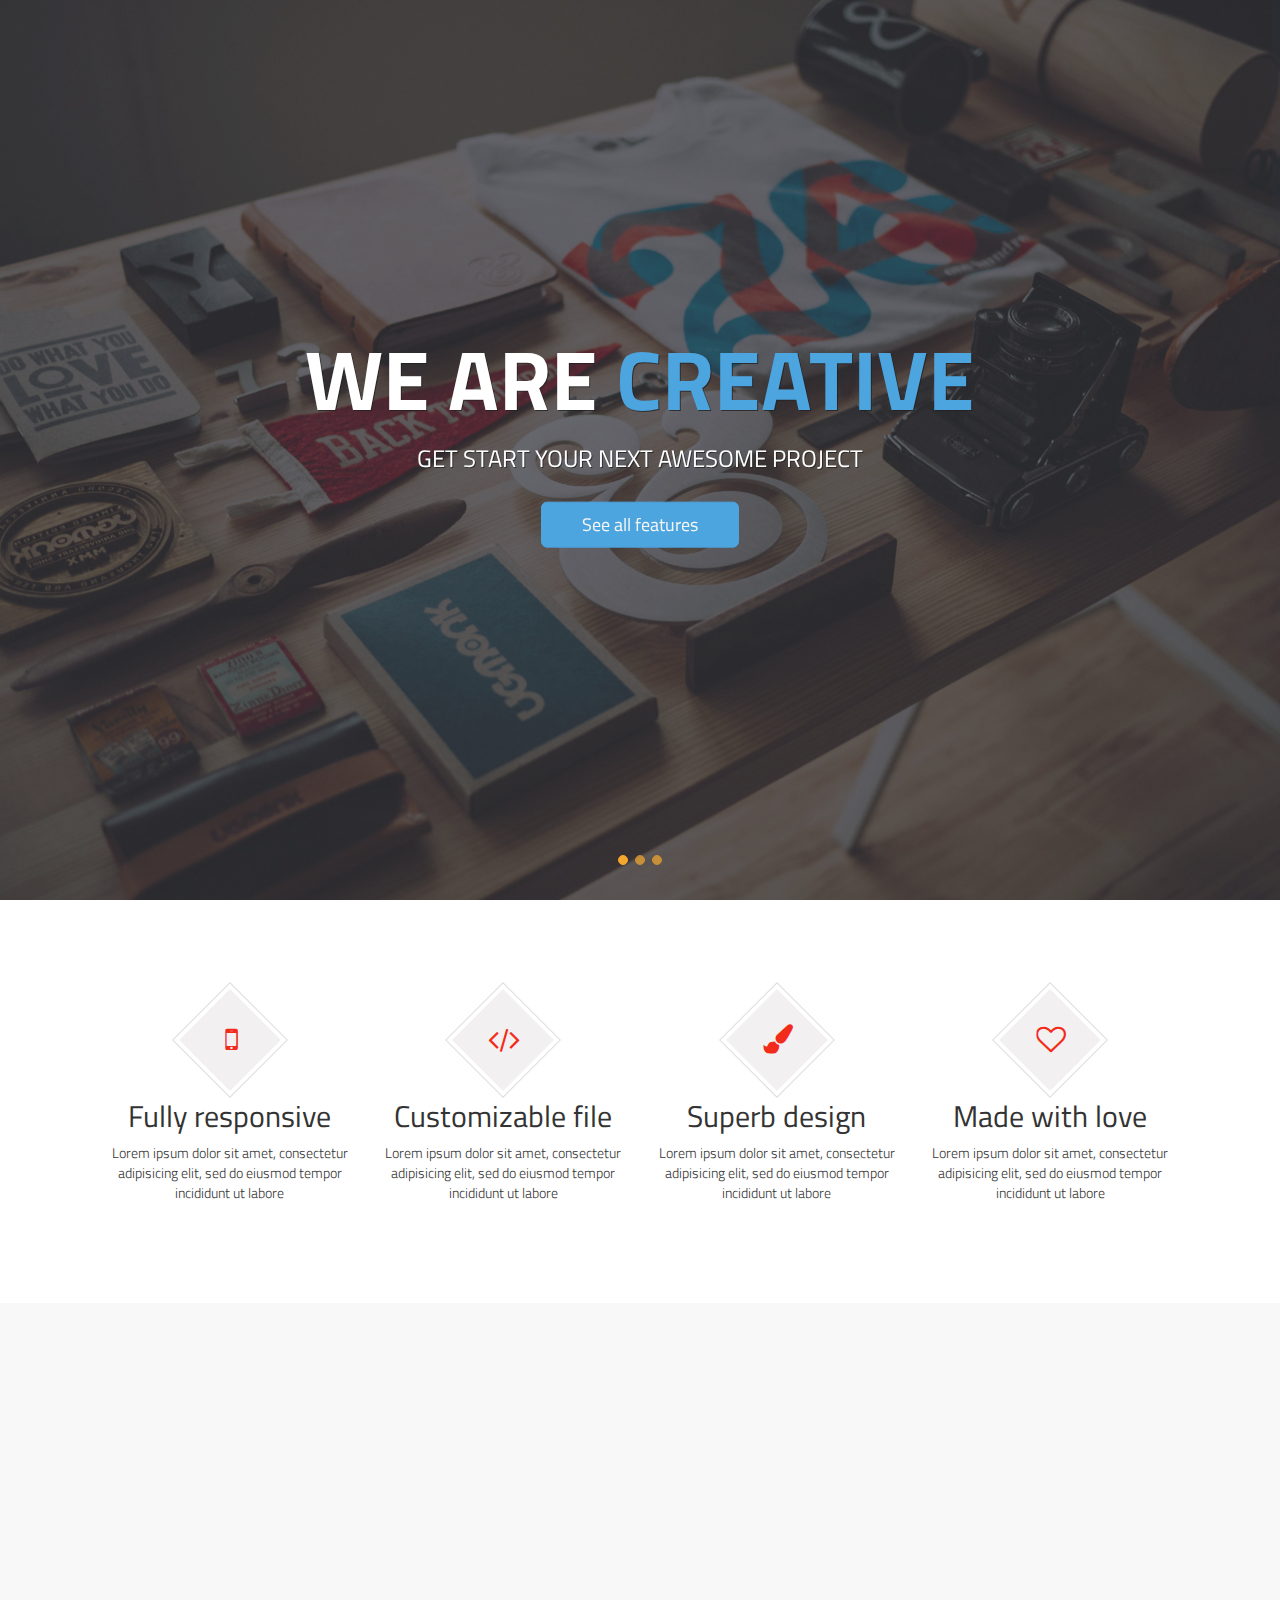
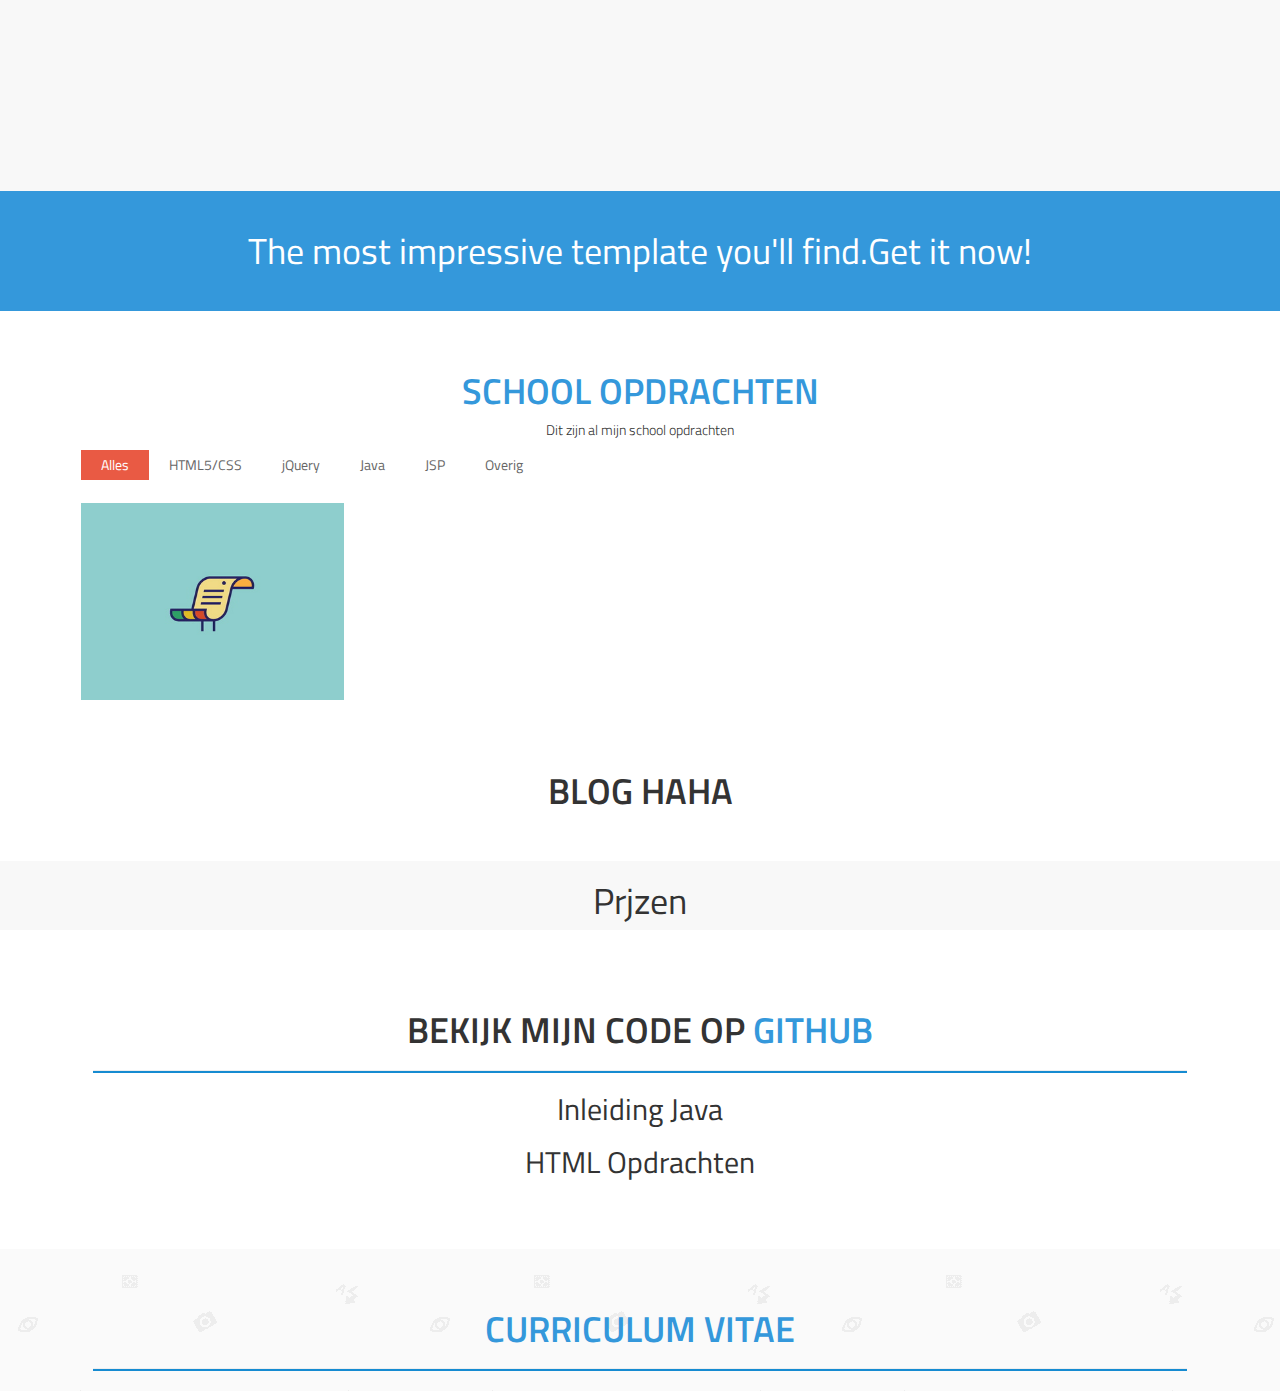
==== commit f4524db0: "V1.0" ====
--- a/war/index.html
+++ b/war/index.html
@@ -4,7 +4,7 @@
     <meta charset="utf-8">
     <meta http-equiv="X-UA-Compatible" content="IE=edge">
     <meta name="viewport" content="width=device-width, initial-scale=1">
-    <title>FIMPLY | One page HTML template</title>
+    <title>SKADDOURI</title>
 
     <!--Google web fonts-->
     <link href='http://fonts.googleapis.com/css?family=Titillium+Web:400,300,300italic,400italic,600,700,600italic,200,200italic' rel='stylesheet' type='text/css'>    
@@ -42,17 +42,14 @@
 
 <header class="main_header">
   <div class="row">
-    <div class="content"> <a class="logo" href="#">FIMPLY</a>
+    <div class="content"> <a class="logo" href="#">SKADDOURI</a>
       <div class="mobile-toggle"> <span></span> <span></span> <span></span></div>
       <nav>
         <ul class="main_menu">
           <li><a href=".hero">Home</a></li>
-          <li><a href=".service_area">Service</a></li>
-          <li><a href=".portfolio_area">Portfolio</a></li>
-          <li><a href=".blog_area">Blog</a></li>
-          <li><a href=".price_area">Price</a></li>
-          <li><a href=".testimonial_area">Testimonial</a></li>
-          <li><a href=".contact_area">Contact</a></li>                    
+          <li><a href=".portfolio_area">School Opdrachten</a></li>
+          <li><a href=".testimonial_area">Projecten</a></li>
+          <li><a href=".contact_area">CV</a></li>                    
         </ul>
       </nav>
     </div>
@@ -211,687 +208,93 @@
   <div class="container">
       <div class="portfolio_section">
           <div class="col-md-12 portfolio_top">
-              <h1>Portfolio</h1>
-              <p>OUR TEAM INCLUDES GREAT THINKERS. YOU WOULD LOVE TO WORK WITH THEM AS THEY ARE JUST AMAZING PEOPLE.</p>
+              <h1>School Opdrachten</h1>
+              <p>Dit zijn al mijn school opdrachten</p>
           </div>  
       </div>
 
     <ul id="filters" class="clearfix">
-      <li><span class="filter active" data-filter="app card icon logos web">All</span></li>
-      <li><span class="filter" data-filter="app">App</span></li>
-      <li><span class="filter" data-filter="card">Card</span></li>
-      <li><span class="filter" data-filter="icon">Icon</span></li>
-      <li><span class="filter" data-filter="logos">Logo</span></li>
-      <li><span class="filter" data-filter="web">Web</span></li>
+      <li><span class="filter active" data-filter="app card icon logos web">Alles</span></li>
+      <li><span class="filter" data-filter="app">HTML5/CSS</span></li>
+      <li><span class="filter" data-filter="card">jQuery</span></li>
+      <li><span class="filter" data-filter="icon">Java</span></li>
+      <li><span class="filter" data-filter="logos">JSP</span></li>
+      <li><span class="filter" data-filter="web">Overig</span></li>
     </ul>
 
     <div id="portfoliolist">
       
-      <div class="portfolio logos" data-cat="logos">
+      <div class="portfolio app" data-cat="app">
         <div class="portfolio-wrapper">       
           <img src="img/portfolios/logo/5.jpg" alt="" />
           <div class="label">
             <div class="label-text">
-              <a class="text-title">Bird Document</a>
-              <span class="text-category">Logo</span>
+              <a class="text-title">Project BierHier</a>
+              <span class="text-category">Een school project</span>
             </div>
             <div class="label-bg"></div>
           </div>
         </div>
       </div>        
 
-      <div class="portfolio app" data-cat="app">
-        <div class="portfolio-wrapper">     
-          <img src="img/portfolios/app/1.jpg" alt="" />
-          <div class="label">
-            <div class="label-text">
-              <a class="text-title">Visual Infography</a>
-              <span class="text-category">APP</span>
-            </div>
-            <div class="label-bg"></div>
-          </div>
-        </div>
-      </div>    
-      
-      <div class="portfolio web" data-cat="web">
-        <div class="portfolio-wrapper">           
-          <img src="img/portfolios/web/4.jpg" alt="" />
-          <div class="label">
-            <div class="label-text">
-              <a class="text-title">Sonor's Design</a>
-              <span class="text-category">Web design</span>
-            </div>
-            <div class="label-bg"></div>
-          </div>
-        </div>
-      </div>        
-      
-      <div class="portfolio card" data-cat="card">
-        <div class="portfolio-wrapper">     
-          <img src="img/portfolios/card/1.jpg" alt="" />
-          <div class="label">
-            <div class="label-text">
-              <a class="text-title">Typography Company</a>
-              <span class="text-category">Business card</span>
-            </div>
-            <div class="label-bg"></div>
-          </div>
-        </div>
-      </div>  
-            
-      <div class="portfolio app" data-cat="app">
-        <div class="portfolio-wrapper">
-          <img src="img/portfolios/app/3.jpg" alt="" />
-          <div class="label">
-            <div class="label-text">
-              <a class="text-title">Weatherette</a>
-              <span class="text-category">APP</span>
-            </div>
-            <div class="label-bg"></div>
-          </div>
-        </div>
-      </div>      
-      
-      <div class="portfolio card" data-cat="card">
-        <div class="portfolio-wrapper">     
-          <img src="img/portfolios/card/4.jpg" alt="" />
-          <div class="label">
-            <div class="label-text">
-              <a class="text-title">BMF</a>
-              <span class="text-category">Business card</span>
-            </div>
-            <div class="label-bg"></div>
-          </div>
-        </div>
-      </div>  
-      
-      <div class="portfolio card" data-cat="card">
-        <div class="portfolio-wrapper">     
-          <img src="img/portfolios/card/5.jpg" alt="" />
-          <div class="label">
-            <div class="label-text">
-              <a class="text-title">Techlion</a>
-              <span class="text-category">Business card</span>
-            </div>
-            <div class="label-bg"></div>
-          </div>
-        </div>
-      </div>  
-      
-      <div class="portfolio logos" data-cat="logos">
-        <div class="portfolio-wrapper">     
-          <img src="img/portfolios/logo/1.jpg" alt="" />
-          <div class="label">
-            <div class="label-text">
-              <a class="text-title">KittyPic</a>
-              <span class="text-category">Logo</span>
-            </div>
-            <div class="label-bg"></div>
-          </div>
-        </div>
-      </div>                                                                              
-      
-      <div class="portfolio app" data-cat="app">
-        <div class="portfolio-wrapper">     
-          <img src="img/portfolios/app/2.jpg" alt="" />
-          <div class="label">
-            <div class="label-text">
-              <a class="text-title">Graph Plotting</a>
-              <span class="text-category">APP</span>
-            </div>
-            <div class="label-bg"></div>
-          </div>
-        </div>
-      </div>                            
-      
-      <div class="portfolio card" data-cat="card">
-        <div class="portfolio-wrapper">     
-          <img src="img/portfolios/card/2.jpg" alt="" />
-          <div class="label">
-            <div class="label-text">
-              <a class="text-title">QR Quick Response</a>
-              <span class="text-category">Business card</span>
-            </div>
-            <div class="label-bg"></div>
-          </div>
-        </div>
-      </div>        
-
-      <div class="portfolio logos" data-cat="logos">
-        <div class="portfolio-wrapper">     
-          <img src="img/portfolios/logo/6.jpg" alt="" />
-          <div class="label">
-            <div class="label-text">
-              <a class="text-title">Mobi Sock</a>
-              <span class="text-category">Logo</span>
-            </div>
-            <div class="label-bg"></div>
-          </div>
-        </div>
-      </div>                                  
-
-      <div class="portfolio logos" data-cat="logos">
-        <div class="portfolio-wrapper">     
-          <img src="img/portfolios/logo/7.jpg" alt="" />
-          <div class="label">
-            <div class="label-text">
-              <a class="text-title">Village Community Church</a>
-              <span class="text-category">Logo</span>
-            </div>
-            <div class="label-bg"></div>
-          </div>
-        </div>
-      </div>                          
-      
-      <div class="portfolio icon" data-cat="icon">
-        <div class="portfolio-wrapper">     
-          <img src="img/portfolios/icon/4.jpg" alt="" />
-          <div class="label">
-            <div class="label-text">
-              <a class="text-title">Domino's Pizza</a>
-              <span class="text-category">Icon</span>
-            </div>
-            <div class="label-bg"></div>
-          </div>
-        </div>
-      </div>              
-
-      <div class="portfolio web" data-cat="web">
-        <div class="portfolio-wrapper">           
-          <img src="img/portfolios/web/3.jpg" alt="" />
-          <div class="label">
-            <div class="label-text">
-              <a class="text-title">Backend Admin</a>
-              <span class="text-category">Web design</span>
-            </div>
-            <div class="label-bg"></div>
-          </div>
-        </div>
-      </div>                                                
-
-      <div class="portfolio icon" data-cat="icon">
-        <div class="portfolio-wrapper">     
-          <img src="img/portfolios/icon/1.jpg" alt="" />
-          <div class="label">
-            <div class="label-text">
-              <a class="text-title">Instagram</a>
-              <span class="text-category">Icon</span>
-            </div>
-            <div class="label-bg"></div>
-          </div>
-        </div>
-      </div>        
-      
-      <div class="portfolio web" data-cat="web">
-        <div class="portfolio-wrapper">           
-          <img src="img/portfolios/web/2.jpg" alt="" />
-          <div class="label">
-            <div class="label-text">
-              <a class="text-title">Student Guide</a>
-              <span class="text-category">Web design</span>
-            </div>
-            <div class="label-bg"></div>
-          </div>
-        </div>
-      </div>                                  
-
-      <div class="portfolio icon" data-cat="icon">
-        <div class="portfolio-wrapper">
-          <img src="img/portfolios/icon/2.jpg" alt="" />
-          <div class="label">
-            <div class="label-text">
-              <a class="text-title">Scoccer</a>
-              <span class="text-category">Icon</span>
-            </div>
-            <div class="label-bg"></div>
-          </div>
-        </div>
-      </div>                                                                                                                                
-
-      <div class="portfolio icon" data-cat="icon">
-        <div class="portfolio-wrapper">           
-          <img src="img/portfolios/icon/5.jpg" alt="" />
-          <div class="label">
-            <div class="label-text">
-              <a class="text-title">3D Map</a>
-              <span class="text-category">Icon</span>
-            </div>
-            <div class="label-bg"></div>
-          </div>
-        </div>
-      </div>      
-      
-      <div class="portfolio web" data-cat="web">
-        <div class="portfolio-wrapper">           
-          <img src="img/portfolios/web/1.jpg" alt="" />
-          <div class="label">
-            <div class="label-text">
-              <a class="text-title">Note</a>
-              <span class="text-category">Web design</span>
-            </div>
-            <div class="label-bg"></div>
-          </div>
-        </div>
-      </div>                  
-      
-      <div class="portfolio logos" data-cat="logos">
-        <div class="portfolio-wrapper">     
-          <img src="img/portfolios/logo/3.jpg" alt="" />
-          <div class="label">
-            <div class="label-text">
-              <a class="text-title">Native Designers</a>
-              <span class="text-category">Logo</span>
-            </div>
-            <div class="label-bg"></div>
-          </div>
-        </div>
-      </div>                                  
-
-      <div class="portfolio logos" data-cat="logos">
-        <div class="portfolio-wrapper">     
-          <img src="img/portfolios/logo/4.jpg" alt="" />
-          <div class="label">
-            <div class="label-text">
-              <a class="text-title">Bookworm</a>
-              <span class="text-category">Logo</span>
-            </div>
-            <div class="label-bg"></div>
-          </div>
-        </div>
-      </div>                                                        
-      
-      <div class="portfolio icon" data-cat="icon">
-        <div class="portfolio-wrapper">     
-          <img src="img/portfolios/icon/3.jpg" alt="" />
-          <div class="label">
-            <div class="label-text">
-              <a class="text-title">Sandwich</a>
-              <span class="text-category">Icon</span>
-            </div>
-            <div class="label-bg"></div>
-          </div>
-        </div>
-      </div>                                                
-      
-      <div class="portfolio card" data-cat="card">
-        <div class="portfolio-wrapper">     
-          <img src="img/portfolios/card/3.jpg" alt="" />
-          <div class="label">
-            <div class="label-text">
-              <a class="text-title">Reality</a>
-              <span class="text-category">Business card</span>
-            </div>
-            <div class="label-bg"></div>
-          </div>
-        </div>
-      </div>  
-
-      <div class="portfolio logos" data-cat="logos">
-        <div class="portfolio-wrapper">     
-          <img src="img/portfolios/logo/2.jpg" alt="" />
-          <div class="label">
-            <div class="label-text">
-              <a class="text-title">Speciallisterne</a>
-              <span class="text-category">Logo</span>
-            </div>
-            <div class="label-bg"></div>
-          </div>
-        </div>
-      </div>        
-                    
+      
       
     </div>
     
   </div>
 </div><!-- portfolio area end   -->
 
-<div class="skill_area">
-  <div class="container">
-    <div class="row">
-      <div class="skill_section">
-          <div class="col-md-4">
-            
-            <div class="panel-group" id="accordion" role="tablist" aria-multiselectable="true">
-              <div class="panel panel-default">
-                <div class="panel-heading" role="tab" id="headingOne">
-                  <h4 class="panel-title">
-                    <a data-toggle="collapse" data-parent="#accordion" href="#collapseOne" aria-expanded="true" aria-controls="collapseOne">
-                      Why choose us?
-                    </a>
-                  </h4>
-                </div>
-                <div id="collapseOne" class="panel-collapse collapse in" role="tabpanel" aria-labelledby="headingOne">
-                  <div class="panel-body">
-                    Anim pariatur cliche reprehenderit, enim eiusmod high life accusamus terry richardson ad squid. 3 wolf moon officia aute, non cupidatat skateboard dolor brunch. Food truck quinoa nesciunt laborum eiusmod. Brunch 3 wolf moon tempor, sunt aliqua put a bird on it squid single-origin coffee nulla assumenda shoreditch et. Nihil anim keffiyeh helvetica, craft beer labore wes anderson cred nesciunt sapiente ea proident. Ad vegan excepteur butcher vice lomo. Leggings occaecat craft beer farm-to-table, raw denim aesthetic synth nesciunt you probably haven't heard of them accusamus labore sustainable VHS.
-                  </div>
-                </div>
-              </div>
-              <div class="panel panel-default">
-                <div class="panel-heading" role="tab" id="headingTwo">
-                  <h4 class="panel-title">
-                    <a class="collapsed" data-toggle="collapse" data-parent="#accordion" href="#collapseTwo" aria-expanded="false" aria-controls="collapseTwo">
-                      Our History
-                    </a>
-                  </h4>
-                </div>
-                <div id="collapseTwo" class="panel-collapse collapse" role="tabpanel" aria-labelledby="headingTwo">
-                  <div class="panel-body">
-                    Anim pariatur cliche reprehenderit, enim eiusmod high life accusamus terry richardson ad squid. 3 wolf moon officia aute, non cupidatat skateboard dolor brunch. Food truck quinoa nesciunt laborum eiusmod. Brunch 3 wolf moon tempor, sunt aliqua put a bird on it squid single-origin coffee nulla assumenda shoreditch et. Nihil anim keffiyeh helvetica, craft beer labore wes anderson cred nesciunt sapiente ea proident. Ad vegan excepteur butcher vice lomo. Leggings occaecat craft beer farm-to-table, raw denim aesthetic synth nesciunt you probably haven't heard of them accusamus labore sustainable VHS.
-                  </div>
-                </div>
-              </div>
-              <div class="panel panel-default">
-                <div class="panel-heading" role="tab" id="headingThree">
-                  <h4 class="panel-title">
-                    <a class="collapsed" data-toggle="collapse" data-parent="#accordion" href="#collapseThree" aria-expanded="false" aria-controls="collapseThree">
-                      Behind Us
-                    </a>
-                  </h4>
-                </div>
-                <div id="collapseThree" class="panel-collapse collapse" role="tabpanel" aria-labelledby="headingThree">
-                  <div class="panel-body">
-                    Anim pariatur cliche reprehenderit, enim eiusmod high life accusamus terry richardson ad squid. 3 wolf moon officia aute, non cupidatat skateboard dolor brunch. Food truck quinoa nesciunt laborum eiusmod. Brunch 3 wolf moon tempor, sunt aliqua put a bird on it squid single-origin coffee nulla assumenda shoreditch et. Nihil anim keffiyeh helvetica, craft beer labore wes anderson cred nesciunt sapiente ea proident. Ad vegan excepteur butcher vice lomo. Leggings occaecat craft beer farm-to-table, raw denim aesthetic synth nesciunt you probably haven't heard of them accusamus labore sustainable VHS.
-                  </div>
-                </div>
-              </div>
-            </div>            
-          </div>
-          <div class="col-md-8">
-              <h2 class="wow bounceInLeft animated">These are our <span>Fantastic skills</span></h2>
-              <p class="skill_text wow bounceInLeft animated">Lorem ipsum dolor sit amet, consectetur adipisicing elit, sed do eiusmod
-              tempor incididunt ut labore et dolore magna aliqua. Ut enim ad minim</p>
-
-              <main>
-              <h2 id="skills wow bounceInRight animated">The Skills we have</h2>
-              <div class="section skills">
-              <div id="skillset" class="column"> </div>
-              </div>
-              </main>
-          </div>
-      </div>
-    </div>
-  </div>
-</div><!-- skill area end-->
+
+           <!-- skill area end-->
 
 <div class="blog_area">
   <div class="container">
     <div class="row">
       <div class="blog_section">
-          <h1>Hot news from the <span>blog</span></h1>
-          <div class="single_blog col-md-4 slider-content">
-            <a href="#">
-                <img src="img/1.jpg" alt="">
-                <div class="slider-text">
-                  <h3>This is demo title</h3>
-                  <p> <i class="fa fa-user"></i> By FAHEM <i class="fa fa-clock-o"></i> August 31th, 2014</p>
-                  <p>It has survived not only five centuries, but also the leap into electronic typesetting, remaining essentially.</p>
-                </div>
-            </a>
-          </div> 
-          <div class="single_blog col-md-4 slider-content">
-            <a href="#">
-                <img src="img/2.jpg" alt="">
-                <div class="slider-text">
-                  <h3>This is demo title</h3>
-                  <p> <i class="fa fa-user"></i> By FAHEM <i class="fa fa-clock-o"></i> August 31th, 2014</p>                  
-                  <p>It has survived not only five centuries, but also the leap into electronic typesetting, remaining essentially.</p>
-                </div>
-            </a>
-          </div> 
-          <div class="single_blog col-md-4 slider-content">
-            <a href="#">
-                <img src="img/3.jpg" alt="">
-                <div class="slider-text">
-                  <h3>This is demo title</h3>
-                  <p> <i class="fa fa-user"></i> By FAHEM <i class="fa fa-clock-o"></i> August 31th, 2014</p>                  
-                  <p>It has survived not only five centuries, but also the leap into electronic typesetting, remaining essentially.</p>
-                </div>
-            </a>
+          <h1>BLOG HAHA</h1>
+          
+           
           </div>                              
       </div>
     </div>
   </div>
-</div><!-- blog area end   -->
+<!-- blog area end   -->
 
 
 <div class="price_area">
   <div class="container">
     <div class="row">
-      <div class="price_section">
-          <h1>Price section</h1>
-              <div class="col-md-12">
-                <div class="pricing-table">
-                  <div class="col-md-4 col-sm-4 col-xs-12 pricing-box first wow bounceInUp animated">
-                    <ul>
-                      <li class="plan-title">
-                        Silver
-                      </li>
-                      <li class="subscription-price oswald">
-                        <span class="currency oswald">$</span>
-                        <span class="price">59</span>
-                        / mon
-                      </li>
-                      <li class="ptop10">
-                        5 Free Websites
-                      </li>
-                      <li>
-                        100 Gb Storage
-                      </li>
-                      <li>
-                        24 / 7 Full Support
-                      </li>
-                      <li>
-                        Cloud Backup
-                      </li>
-                      <li>
-                        5 Admin Panels
-                      </li>
-                      <li>
-                        Free Trials
-                      </li>
-                      <li class="last border-none pbottom40">
-                        No Bonus Points
-                      </li>
-                      <li class="sing-up">
-                        <a href="#" class="animate">Sign Up</a>
-                      </li>
-                    </ul>
-                  </div><!-- end pricing-box -->
-                  <div class="col-md-4 col-sm-4 col-xs-12 pricing-box second featured wow bounceInUp animated">
-                    <ul>
-                      <li class="plan-title">
-                        Gold
-                      </li>
-                      <li class="subscription-price oswald">
-                        <span class="currency oswald">$</span>
-                        <span class="price">79</span>
-                        / mon
-                      </li>
-                      <li class="ptop10">
-                        20 Free Websites
-                      </li>
-                      <li>
-                        500 Gb Storage
-                      </li>
-                      <li>
-                        Full Support
-                      </li>
-                      <li>
-                        Cloud Backup
-                      </li>
-                      <li>
-                        20 Admin Panels
-                      </li>
-                      <li>
-                        Free Trials
-                      </li>
-                      <li class="last border-none pbottom40">
-                        All Bonus Points
-                      </li>
-                      <li class="sing-up">
-                        <a href="#" class="animate">Sing Up</a>
-                      </li>
-                    </ul>
-                  </div><!-- end pricing-box -->
-                  <div class="col-md-4 col-sm-4 col-xs-12 pricing-box last wow bounceInUp animated">
-                    <ul>
-                      <li class="plan-title">
-                        Diamond
-                      </li>
-                      <li class="subscription-price oswald">
-                        <span class="currency oswald">$</span>
-                        <span class="price">99</span>
-                        / mon
-                      </li>
-                      <li class="ptop10">
-                        50 Free Websites
-                      </li>
-                      <li>
-                        1 Tb Storage
-                      </li>
-                      <li>
-                        Full Support
-                      </li>
-                      <li>
-                        Cloud Backup
-                      </li>
-                      <li>
-                        50 Admin Panels
-                      </li>
-                      <li>
-                        Free Trials
-                      </li>
-                      <li class="last border-none pbottom40">
-                        All Bonus Points
-                      </li>
-                      <li class="sing-up">
-                        <a href="#" class="animate">Sing Up</a>
-                      </li>
-                    </ul>
-                  </div><!-- end pricing-box -->
-                </div>
-              </div>
-          
-      </div>
-    </div>
-  </div>
-</div><!-- price area end   -->
+    <h1>Prjzen</h1>
+    </div>
+   </div>
+</div>
+      
 
 
 <div class="testimonial_area">
   <div class="container">
     <div class="row">
       <div class="testimonial_section">
-          <h1>What our <span>client say</span></h1>
-                        <div id="testimonial_carosule" class="owl-carousel owl-theme">
-                            <div class="item"> 
-                               <blockquote>
-                               <img src="img/tm1.png"> 
-                               <p>
-                                    Lorem ipsum dolor sit amet, consectetur adipisicing elit, sed do eiusmod
-                                    tempor incididunt ut labore et dolore magna aliqua. Ut enim ad minim veniam,
-                                    quis nostrud exercitation ullamco laboris nisi ut aliquip ex ea commodo
-                                </p>      
-                              </blockquote>  
-                              <h3>----  kopa Samsu || Kopa Master</h3>                    
-                            
-                            </div> 
-                            <div class="item"> 
-                               <blockquote>
-                               <img src="img/tm1.png"> 
-                               <p>
-                                    Lorem ipsum dolor sit amet, consectetur adipisicing elit, sed do eiusmod
-                                    tempor incididunt ut labore et dolore magna aliqua. Ut enim ad minim veniam,
-                                    quis nostrud exercitation ullamco laboris nisi ut aliquip ex ea commodo
-                                </p>      
-                              </blockquote>  
-                              <h3>----  Kuddus boyati || Baula</h3>                    
-                            
-                            </div> 
-                            <div class="item"> 
-                               <blockquote>
-                               <img src="img/tm1.png"> 
-                               <p>
-                                    Lorem ipsum dolor sit amet, consectetur adipisicing elit, sed do eiusmod
-                                    tempor incididunt ut labore et dolore magna aliqua. Ut enim ad minim veniam,
-                                    quis nostrud exercitation ullamco laboris nisi ut aliquip ex ea commodo
-                                </p>      
-                              </blockquote>  
-                              <h3>----  Rohima || Kamner Beti</h3>                    
-                            
-                            </div> 
-                            <div class="item"> 
-                               <blockquote>
-                               <img src="img/tm1.png"> 
-                               <p>
-                                    Lorem ipsum dolor sit amet, consectetur adipisicing elit, sed do eiusmod
-                                    tempor incididunt ut labore et dolore magna aliqua. Ut enim ad minim veniam,
-                                    quis nostrud exercitation ullamco laboris nisi ut aliquip ex ea commodo
-                                </p>      
-                              </blockquote>  
-                              <h3>----  Khairun sundori || Laika</h3>                    
+          <h1>Bekijk mijn code op <span>GitHub</span></h1>
+          <hr>
+                                       <h2>Inleiding Java</h2>  
+                                       <h2>HTML Opdrachten</h2>
                             
                             </div>                                                                          
                         </div>          
       </div>
     </div>
-  </div>
-</div><!-- testimonial area end   -->
+ <!-- testimonial area end   -->
 
 <div class="contact_area">
   <div class="container">
     <div class="row">
       <div class="contact_section">
-          <h1>Contact us</h1>
-          <p>OUR TEAM INCLUDES GREAT THINKERS. YOU WOULD LOVE TO WORK WITH THEM AS THEY ARE JUST AMAZING PEOPLE.</p>
-
-                    <div class="col-md-6">
-                        <div class="contact_form">
-                        <fieldset id="contact_form">
-                            <div id="result"></div>
-                                <label for="name">
-                                <input type="text" name="name" id="name" placeholder="Enter Your Name" />
-                                </label>
-                                
-                                <label for="email">
-                                <input type="email" name="email" id="email" placeholder="Enter Your Email" />
-                                </label>
-                                
-                                <label for="phone">
-                                <input type="text" name="phone" id="phone" placeholder="Phone Number" />
-                                </label>
-                                
-                                <label for="message">
-                                <textarea name="message" id="message" placeholder="Enter Your Name"></textarea>
-                                </label>
-                                <button class="submit_btn" id="submit_btn">Submit</button>
-                                </label>
-                        </fieldset>                           
-                        </div>
-                    </div>
-                    <div class="col-md-6">
-                        <div class="contact_text">
-                            <p>Lorem ipsum dolor sit amet, consectetur adipisicing elit, sed do eiusmod
-                            tempor incididunt ut labore et dolore magna aliqua. Ut enim ad minim veniam,
-                            quis nostrud exercitation ullamco laboris nisi ut aliquip ex ea commodo</p>
-                            <h3>contact info</h3>
-                            <ul class="contact_info">
-                                <li>info@fahem.me</li>
-                                <li>south baluadanga,dinajpur</li>
-                                <li>+880174120000,+880174120000,</li>
-                            </ul>
-                            <h3>follow us</h3>
-                            <ul class="contact_social">
-                                <a href="#"><li><i class="fb fa fa-facebook-square"></i></li></a>
-                                <a href="#"><li><i class="tw fa fa-twitter-square"></i></li></a>
-                                <a href="#"><li><i class="rss fa fa-rss-square"></i></li></a>
-                                <a href="#"><li><i class="gp fa fa-google-plus-square"></i></li></a>
-                            </ul>                            
-                        </div>
-                    </div>
-      </div>
-    </div>
-  </div> 
+          <h1>Curriculum Vitae</h1>
+          <hr>
+          </div>
+          </div>
+          </div>
 </div><!-- contact area end   -->
 
 
--- a/war/style.css
+++ b/war/style.css
@@ -1185,3 +1185,8 @@
   text-align: center;
 }
 
+hr {
+	height: 2px;
+	background-color: #168bd1;
+}
+
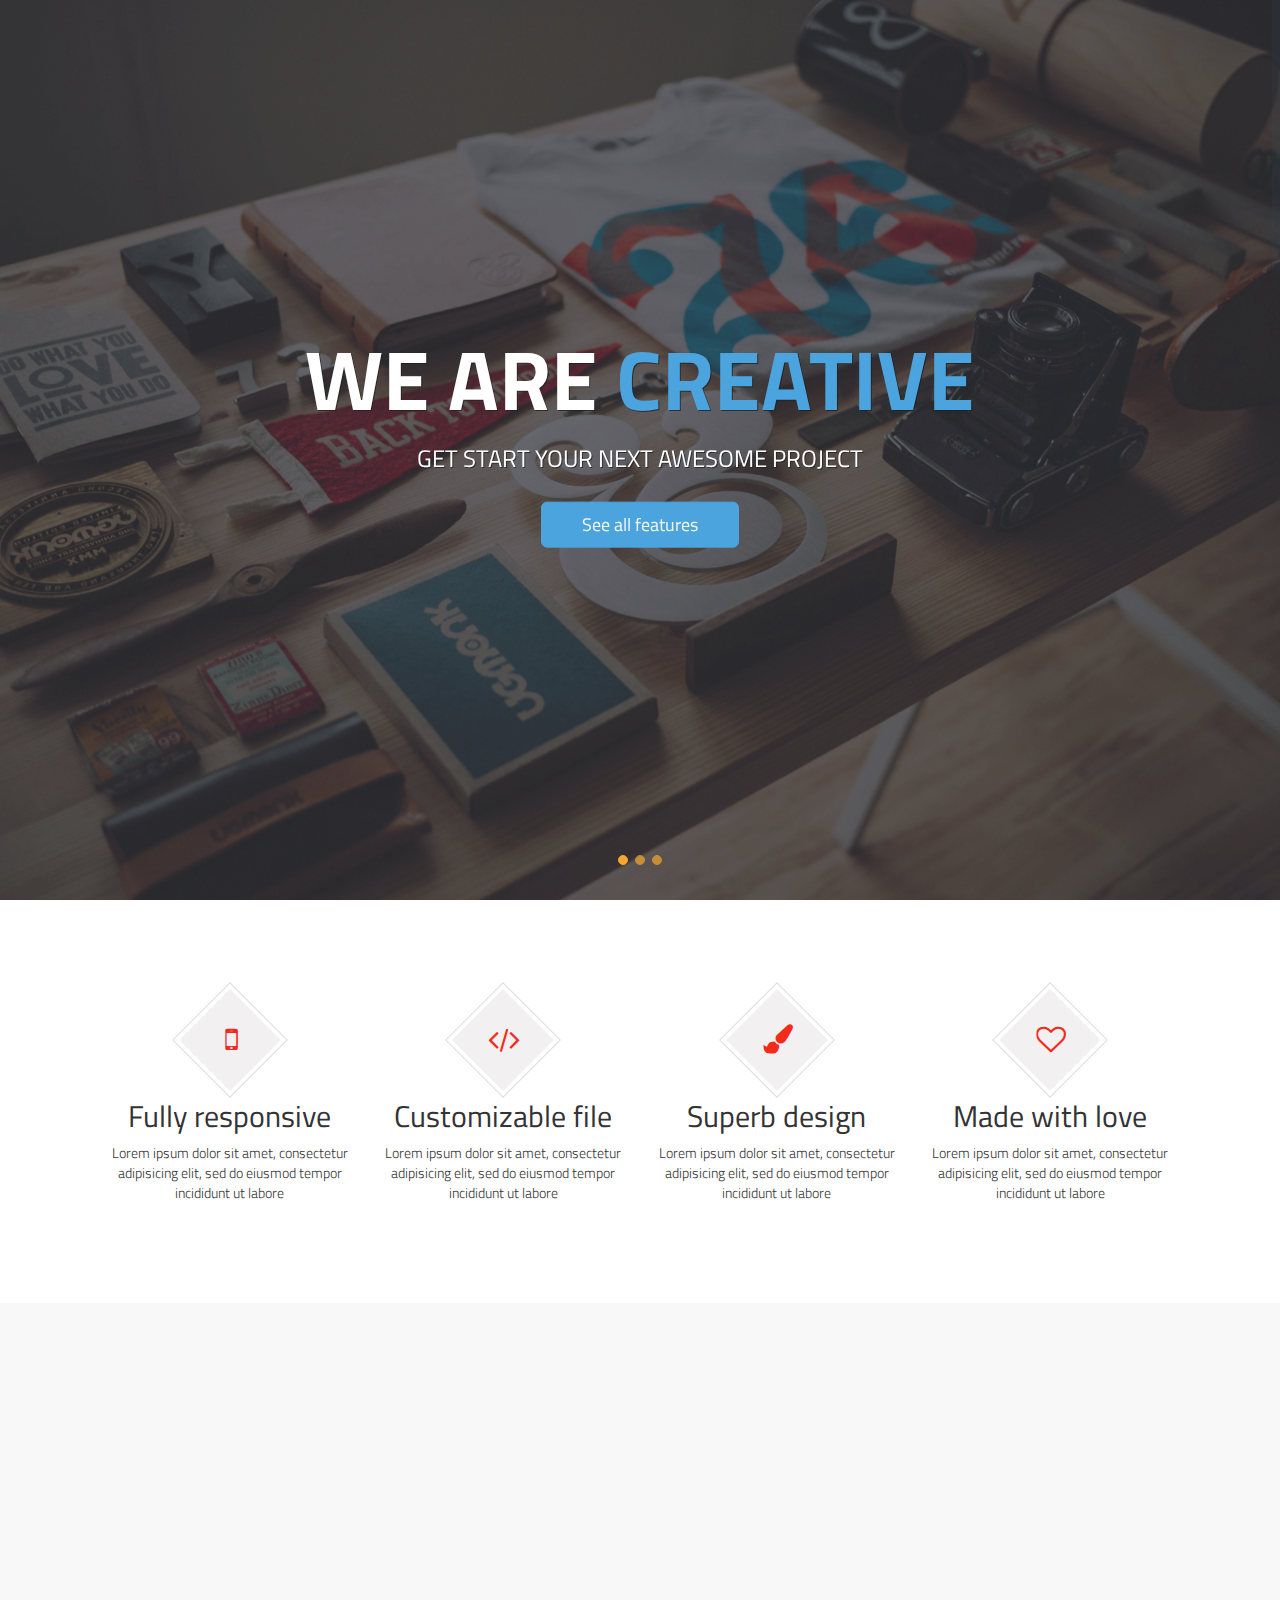
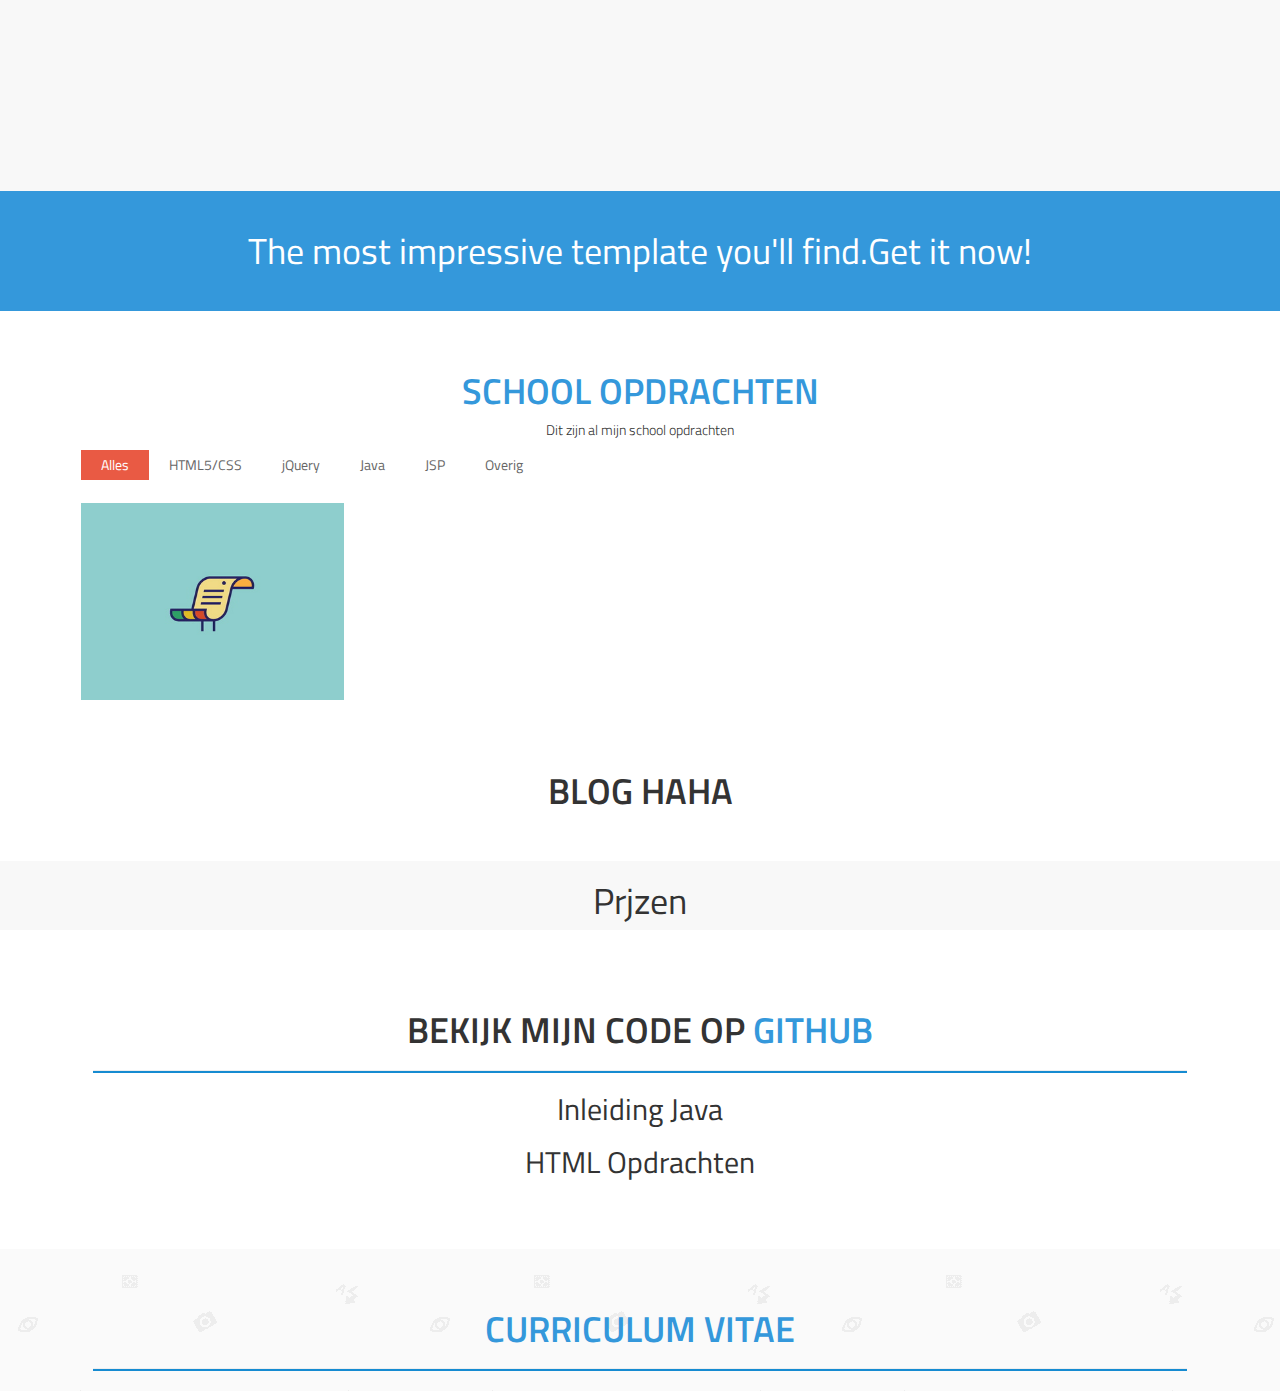
==== commit d9f25f5f: "V1.0" ====
--- a/war/index.html
+++ b/war/index.html
@@ -1,322 +1,322 @@
-<!doctype html>
-<html>
-<head>
-    <meta charset="utf-8">
-    <meta http-equiv="X-UA-Compatible" content="IE=edge">
-    <meta name="viewport" content="width=device-width, initial-scale=1">
-    <title>SKADDOURI</title>
-
-    <!--Google web fonts-->
-    <link href='http://fonts.googleapis.com/css?family=Titillium+Web:400,300,300italic,400italic,600,700,600italic,200,200italic' rel='stylesheet' type='text/css'>    
-    <link href='http://fonts.googleapis.com/css?family=Play:400,700' rel='stylesheet' type='text/css'>
-    
-    <!-- Bootstrap -->
-    <link href="css/bootstrap.min.css" rel="stylesheet">
-
-    <link rel="stylesheet" type="text/css" href="css/animate.css">
-
-    <!-- font awesome-->
-    <link href="http://maxcdn.bootstrapcdn.com/font-awesome/4.2.0/css/font-awesome.min.css" rel="stylesheet">
-    <link rel="stylesheet" href="css/skillset.css">
-
-
-    <link rel="stylesheet" type="text/css" href="css/owl.carousel.css"> 
-    <link rel="stylesheet" type="text/css" href="css/owl.transitions.css">
-    <link rel="stylesheet" type="text/css" href="css/owl.theme.css">
-
-    <link rel="stylesheet" type="text/css" href="style.css">
-
-    <!-- HTML5 shim and Respond.js for IE8 support of HTML5 elements and media queries -->
-    <!-- WARNING: Respond.js doesn't work if you view the page via file:// -->
-    <!--[if lt IE 9]>
-      <script src="https://oss.maxcdn.com/html5shiv/3.7.2/html5shiv.min.js"></script>
-      <script src="https://oss.maxcdn.com/respond/1.4.2/respond.min.js"></script>
-    <![endif]-->
-</head>
-
-<body>
-<!--preloader-->
-    <div id="preloader">
-      <div id="status">&nbsp;</div>
-    </div> 
-
-<header class="main_header">
-  <div class="row">
-    <div class="content"> <a class="logo" href="#">SKADDOURI</a>
-      <div class="mobile-toggle"> <span></span> <span></span> <span></span></div>
-      <nav>
-        <ul class="main_menu">
-          <li><a href=".hero">Home</a></li>
-          <li><a href=".portfolio_area">School Opdrachten</a></li>
-          <li><a href=".testimonial_area">Projecten</a></li>
-          <li><a href=".contact_area">CV</a></li>                    
-        </ul>
-      </nav>
-    </div>
-  </div>
-  <!-- END row --> 
-</header>
-
-<div class="carousel fade-carousel slide" data-ride="carousel" data-interval="2000" id="bs-carousel">
-  <!-- Overlay -->
-  <div class="overlay"></div>
-
-  <!-- Indicators -->
-  <ol class="carousel-indicators">
-    <li data-target="#bs-carousel" data-slide-to="0" class="active"></li>
-    <li data-target="#bs-carousel" data-slide-to="1"></li>
-    <li data-target="#bs-carousel" data-slide-to="2"></li>
-  </ol>
-  
-  <!-- Wrapper for slides -->
-  <div class="carousel-inner">
-    <div class="item slides active">
-      <div class="slide-1"></div>
-      <div class="hero">
-        <hgroup>
-            <h1>We are <span>creative</span></h1>        
-            <h3>Get start your next awesome project</h3>
-        </hgroup>
-        <button class="btn btn-hero btn-lg" role="button">See all features</button>
-      </div>
-    </div>
-    <div class="item slides">
-      <div class="slide-2"></div>
-      <div class="hero">        
-        <hgroup>
-            <h1>We are <span>smart</span></h1>        
-            <h3>Get start your next awesome project</h3>
-        </hgroup>       
-        <button class="btn btn-hero btn-lg" role="button">See all features</button>
-      </div>
-    </div>
-    <div class="item slides">
-      <div class="slide-3"></div>
-      <div class="hero">        
-        <hgroup>
-            <h1>We are <span>amazing</span></h1>        
-            <h3>Get start your next awesome project</h3>
-        </hgroup>
-        <button class="btn btn-hero btn-lg" role="button">See all features</button>
-      </div>
-    </div>
-  </div> 
-</div>
-
-<div class="service_area">
-  <div class="container">
-    <div class="row">
-      <div class="service_section wow bounceInLeft animated">
-          <div class="col-md-3">
-            <div class="single_service">        
-              <div class="ico"><i class="fa fa-mobile"></i></div>
-              <h2>Fully responsive</h2>
-              <p>Lorem ipsum dolor sit amet, consectetur adipisicing elit, sed do eiusmod
-              tempor incididunt ut labore</p>
-            </div>
-          </div>
-
-          <div class="col-md-3">
-            <div class="single_service">        
-              <div class="ico"><i class="fa fa-code"></i></div>          
-              <h2>Customizable file</h2>
-              <p>Lorem ipsum dolor sit amet, consectetur adipisicing elit, sed do eiusmod
-              tempor incididunt ut labore</p>
-            </div>
-          </div>
-
-          <div class="col-md-3">
-            <div class="single_service">        
-              <div class="ico"><i class="fa fa-paint-brush"></i></div>         
-              <h2>Superb design</h2>
-              <p>Lorem ipsum dolor sit amet, consectetur adipisicing elit, sed do eiusmod
-              tempor incididunt ut labore</p>
-            </div>
-          </div>
-
-          <div class="col-md-3">
-            <div class="single_service">        
-              <div class="ico"><i class="fa fa-heart-o"></i></div>        
-              <h2>Made with love</h2>
-              <p>Lorem ipsum dolor sit amet, consectetur adipisicing elit, sed do eiusmod
-              tempor incididunt ut labore</p>
-            </div>
-          </div>
-
-      </div>
-    </div>
-  </div>
-</div><!-- service area end   -->
-
-<div class="work_area">
-  <div class="container">
-    <div class="row">  
-      <div class="work_section">
-        <h1 class="wow bounceInLeft">Functional <span>work Process</span></h1>
-          <div class="col-md-12 wow bounceInRight animated">
-            <div class="bs-example">
-              <ul class="nav nav-tabs">
-                  <li class="active"><a data-toggle="tab" href="#sectionA"><i class="fa fa-lightbulb-o"></i></a></li>
-                  <li><a data-toggle="tab" href="#sectionB"><i class="fa fa-compass"></i></a></li>
-                  <li><a data-toggle="tab" href="#sectionC"><i class="fa fa-cogs"></i></a></li>
-                  <li><a data-toggle="tab" href="#sectionD"><i class="fa fa-paper-plane"></i></a></li>
-                  <li><a data-toggle="tab" href="#sectionE"><i class="fa fa-line-chart"></i></a></li>
-              </ul>
-              <div class="tab-content">
-                  <div id="sectionA" class="tab-pane fade in active">
-                      <h3>Strategy</h3>
-                      <p>Aliquip placeat salvia cillum iphone. Seitan aliquip quis cardigan american apparel, butcher voluptate nisi qui. Raw denim you probably haven't heard of them jean shorts Austin. Nesciunt tofu stumptown aliqua, retro synth master cleanse. Mustache cliche tempor, williamsburg carles vegan helvetica. Reprehenderit butcher retro keffiyeh dreamcatcher synth.</p>
-                  </div>
-                  <div id="sectionB" class="tab-pane fade">
-                      <h3>Plan</h3>
-                      <p>Vestibulum nec erat eu nulla rhoncus fringilla ut non neque. Vivamus nibh urna, ornare id gravida ut, mollis a magna. Aliquam porttitor condimentum nisi, eu viverra ipsum porta ut. Nam hendrerit bibendum turpis, sed molestie mi fermentum id. Aenean volutpat velit sem. Sed consequat ante in rutrum convallis. Nunc facilisis leo at faucibus adipiscing.</p>
-                  </div>
-                  <div id="sectionC" class="tab-pane fade">
-                      <h3>Mechanism</h3>
-                      <p>Vestibulum nec erat eu nulla rhoncus fringilla ut non neque. Vivamus nibh urna, ornare id gravida ut, mollis a magna. Aliquam porttitor condimentum nisi, eu viverra ipsum porta ut. Nam hendrerit bibendum turpis, sed molestie mi fermentum id. Aenean volutpat velit sem. Sed consequat ante in rutrum convallis. Nunc facilisis leo at faucibus adipiscing.</p>
-                  </div>
-                  <div id="sectionD" class="tab-pane fade">
-                      <h3>Title</h3>
-                      <p>Vestibulum nec erat eu nulla rhoncus fringilla ut non neque. Vivamus nibh urna, ornare id gravida ut, mollis a magna. Aliquam porttitor condimentum nisi, eu viverra ipsum porta ut. Nam hendrerit bibendum turpis, sed molestie mi fermentum id. Aenean volutpat velit sem. Sed consequat ante in rutrum convallis. Nunc facilisis leo at faucibus adipiscing.</p>
-                  </div>
-                  <div id="sectionE" class="tab-pane fade">
-                      <h3>Workflow</h3>
-                      <p>Vestibulum nec erat eu nulla rhoncus fringilla ut non neque. Vivamus nibh urna, ornare id gravida ut, mollis a magna. Aliquam porttitor condimentum nisi, eu viverra ipsum porta ut. Nam hendrerit bibendum turpis, sed molestie mi fermentum id. Aenean volutpat velit sem. Sed consequat ante in rutrum convallis. Nunc facilisis leo at faucibus adipiscing.</p>
-                  </div>                                                
-              </div>
-            </div>
-          </div>
-      </div>
-    </div>  
-  </div>    
-</div><!-- work area end   -->
-      
-
-
-<div class="getit_area">
-  <div class="container">
-    <div class="row">
-      <div class="getit_section">
-        <h1>The most impressive template you'll find.Get it now!</h1>
-      </div>  
-    </div>
-  </div>
-</div><!--  getit area end -->
-
-
-<div class="portfolio_area">
-  <div class="container">
-      <div class="portfolio_section">
-          <div class="col-md-12 portfolio_top">
-              <h1>School Opdrachten</h1>
-              <p>Dit zijn al mijn school opdrachten</p>
-          </div>  
-      </div>
-
-    <ul id="filters" class="clearfix">
-      <li><span class="filter active" data-filter="app card icon logos web">Alles</span></li>
-      <li><span class="filter" data-filter="app">HTML5/CSS</span></li>
-      <li><span class="filter" data-filter="card">jQuery</span></li>
-      <li><span class="filter" data-filter="icon">Java</span></li>
-      <li><span class="filter" data-filter="logos">JSP</span></li>
-      <li><span class="filter" data-filter="web">Overig</span></li>
-    </ul>
-
-    <div id="portfoliolist">
-      
-      <div class="portfolio app" data-cat="app">
-        <div class="portfolio-wrapper">       
-          <img src="img/portfolios/logo/5.jpg" alt="" />
-          <div class="label">
-            <div class="label-text">
-              <a class="text-title">Project BierHier</a>
-              <span class="text-category">Een school project</span>
-            </div>
-            <div class="label-bg"></div>
-          </div>
-        </div>
-      </div>        
-
-      
-      
-    </div>
-    
-  </div>
-</div><!-- portfolio area end   -->
-
-
-           <!-- skill area end-->
-
-<div class="blog_area">
-  <div class="container">
-    <div class="row">
-      <div class="blog_section">
-          <h1>BLOG HAHA</h1>
-          
-           
-          </div>                              
-      </div>
-    </div>
-  </div>
-<!-- blog area end   -->
-
-
-<div class="price_area">
-  <div class="container">
-    <div class="row">
-    <h1>Prjzen</h1>
-    </div>
-   </div>
-</div>
-      
-
-
-<div class="testimonial_area">
-  <div class="container">
-    <div class="row">
-      <div class="testimonial_section">
-          <h1>Bekijk mijn code op <span>GitHub</span></h1>
-          <hr>
-                                       <h2>Inleiding Java</h2>  
-                                       <h2>HTML Opdrachten</h2>
-                            
-                            </div>                                                                          
-                        </div>          
-      </div>
-    </div>
- <!-- testimonial area end   -->
-
-<div class="contact_area">
-  <div class="container">
-    <div class="row">
-      <div class="contact_section">
-          <h1>Curriculum Vitae</h1>
-          <hr>
-          </div>
-          </div>
-          </div>
-</div><!-- contact area end   -->
-
-
-    <!-- jQuery (necessary for Bootstrap's JavaScript plugins) -->
-    <script src="https://ajax.googleapis.com/ajax/libs/jquery/1.11.1/jquery.min.js"></script>
-    <!-- Include all compiled plugins (below), or include individual files as needed -->
-    <script src="js/bootstrap.min.js"></script>
-    
-    <script src="js/wow.js"></script>
-
-    <script src="js/jquery.nicescroll.js"></script>
-    
-    <script type="text/javascript" src="js/jquery.easing.min.js"></script>  
-    <script type="text/javascript" src="js/jquery.mixitup.min.js"></script>
-    <script src="js/imagesloaded.pkgd.min.js"></script>
-
-   <script src="js/skillset.js"></script>
-
-   <script src="js/owl.carousel.js"></script> 
-
-
-   <script src="js/scrollupto.js"></script>
-   <script type="text/javascript" src="js/main.js"></script>
-</body>
-</html>
+<!doctype html>
+<html>
+<head>
+    <meta charset="utf-8">
+    <meta http-equiv="X-UA-Compatible" content="IE=edge">
+    <meta name="viewport" content="width=device-width, initial-scale=1">
+    <title>SKADDOURI</title>
+
+    <!--Google web fonts-->
+    <link href='http://fonts.googleapis.com/css?family=Titillium+Web:400,300,300italic,400italic,600,700,600italic,200,200italic' rel='stylesheet' type='text/css'>    
+    <link href='http://fonts.googleapis.com/css?family=Play:400,700' rel='stylesheet' type='text/css'>
+    
+    <!-- Bootstrap -->
+    <link href="css/bootstrap.min.css" rel="stylesheet">
+
+    <link rel="stylesheet" type="text/css" href="css/animate.css">
+
+    <!-- font awesome-->
+    <link href="http://maxcdn.bootstrapcdn.com/font-awesome/4.2.0/css/font-awesome.min.css" rel="stylesheet">
+    <link rel="stylesheet" href="css/skillset.css">
+
+
+    <link rel="stylesheet" type="text/css" href="css/owl.carousel.css"> 
+    <link rel="stylesheet" type="text/css" href="css/owl.transitions.css">
+    <link rel="stylesheet" type="text/css" href="css/owl.theme.css">
+
+    <link rel="stylesheet" type="text/css" href="style.css">
+
+    <!-- HTML5 shim and Respond.js for IE8 support of HTML5 elements and media queries -->
+    <!-- WARNING: Respond.js doesn't work if you view the page via file:// -->
+    <!--[if lt IE 9]>
+      <script src="https://oss.maxcdn.com/html5shiv/3.7.2/html5shiv.min.js"></script>
+      <script src="https://oss.maxcdn.com/respond/1.4.2/respond.min.js"></script>
+    <![endif]-->
+</head>
+
+<body>
+<!--preloader-->
+    <div id="preloader">
+      <div id="status">&nbsp;</div>
+    </div> 
+
+<header class="main_header">
+  <div class="row">
+    <div class="content"> <a class="logo" href="#">SKADDOURI</a>
+      <div class="mobile-toggle"> <span></span> <span></span> <span></span></div>
+      <nav>
+        <ul class="main_menu">
+          <li><a href=".hero">Home</a></li>
+          <li><a href=".portfolio_area">School Opdrachten</a></li>
+          <li><a href=".testimonial_area">Projecten</a></li>
+          <li><a href=".contact_area">CV</a></li>                    
+        </ul>
+      </nav>
+    </div>
+  </div>
+  <!-- END row --> <!-- Is goed -->
+</header>
+
+<div class="carousel fade-carousel slide" data-ride="carousel" data-interval="2000" id="bs-carousel">
+  <!-- Overlay -->
+  <div class="overlay"></div>
+
+  <!-- Indicators -->
+  <ol class="carousel-indicators">
+    <li data-target="#bs-carousel" data-slide-to="0" class="active"></li>
+    <li data-target="#bs-carousel" data-slide-to="1"></li>
+    <li data-target="#bs-carousel" data-slide-to="2"></li>
+  </ol>
+  
+  <!-- Wrapper for slides -->
+  <div class="carousel-inner">
+    <div class="item slides active">
+      <div class="slide-1"></div>
+      <div class="hero">
+        <hgroup>
+            <h1>We are <span>creative</span></h1>        
+            <h3>Get start your next awesome project</h3>
+        </hgroup>
+        <button class="btn btn-hero btn-lg" role="button">See all features</button>
+      </div>
+    </div>
+    <div class="item slides">
+      <div class="slide-2"></div>
+      <div class="hero">        
+        <hgroup>
+            <h1>We are <span>smart</span></h1>        
+            <h3>Get start your next awesome project</h3>
+        </hgroup>       
+        <button class="btn btn-hero btn-lg" role="button">See all features</button>
+      </div>
+    </div>
+    <div class="item slides">
+      <div class="slide-3"></div>
+      <div class="hero">        
+        <hgroup>
+            <h1>We are <span>amazing</span></h1>        
+            <h3>Get start your next awesome project</h3>
+        </hgroup>
+        <button class="btn btn-hero btn-lg" role="button">See all features</button>
+      </div>
+    </div>
+  </div> 
+</div>
+
+<div class="service_area">
+  <div class="container">
+    <div class="row">
+      <div class="service_section wow bounceInLeft animated">
+          <div class="col-md-3">
+            <div class="single_service">        
+              <div class="ico"><i class="fa fa-mobile"></i></div>
+              <h2>Fully responsive</h2>
+              <p>Lorem ipsum dolor sit amet, consectetur adipisicing elit, sed do eiusmod
+              tempor incididunt ut labore</p>
+            </div>
+          </div>
+
+          <div class="col-md-3">
+            <div class="single_service">        
+              <div class="ico"><i class="fa fa-code"></i></div>          
+              <h2>Customizable file</h2>
+              <p>Lorem ipsum dolor sit amet, consectetur adipisicing elit, sed do eiusmod
+              tempor incididunt ut labore</p>
+            </div>
+          </div>
+
+          <div class="col-md-3">
+            <div class="single_service">        
+              <div class="ico"><i class="fa fa-paint-brush"></i></div>         
+              <h2>Superb design</h2>
+              <p>Lorem ipsum dolor sit amet, consectetur adipisicing elit, sed do eiusmod
+              tempor incididunt ut labore</p>
+            </div>
+          </div>
+
+          <div class="col-md-3">
+            <div class="single_service">        
+              <div class="ico"><i class="fa fa-heart-o"></i></div>        
+              <h2>Made with love</h2>
+              <p>Lorem ipsum dolor sit amet, consectetur adipisicing elit, sed do eiusmod
+              tempor incididunt ut labore</p>
+            </div>
+          </div>
+
+      </div>
+    </div>
+  </div>
+</div><!-- service area end   -->
+
+<div class="work_area">
+  <div class="container">
+    <div class="row">  
+      <div class="work_section">
+        <h1 class="wow bounceInLeft">Functional <span>work Process</span></h1>
+          <div class="col-md-12 wow bounceInRight animated">
+            <div class="bs-example">
+              <ul class="nav nav-tabs">
+                  <li class="active"><a data-toggle="tab" href="#sectionA"><i class="fa fa-lightbulb-o"></i></a></li>
+                  <li><a data-toggle="tab" href="#sectionB"><i class="fa fa-compass"></i></a></li>
+                  <li><a data-toggle="tab" href="#sectionC"><i class="fa fa-cogs"></i></a></li>
+                  <li><a data-toggle="tab" href="#sectionD"><i class="fa fa-paper-plane"></i></a></li>
+                  <li><a data-toggle="tab" href="#sectionE"><i class="fa fa-line-chart"></i></a></li>
+              </ul>
+              <div class="tab-content">
+                  <div id="sectionA" class="tab-pane fade in active">
+                      <h3>Strategy</h3>
+                      <p>Aliquip placeat salvia cillum iphone. Seitan aliquip quis cardigan american apparel, butcher voluptate nisi qui. Raw denim you probably haven't heard of them jean shorts Austin. Nesciunt tofu stumptown aliqua, retro synth master cleanse. Mustache cliche tempor, williamsburg carles vegan helvetica. Reprehenderit butcher retro keffiyeh dreamcatcher synth.</p>
+                  </div>
+                  <div id="sectionB" class="tab-pane fade">
+                      <h3>Plan</h3>
+                      <p>Vestibulum nec erat eu nulla rhoncus fringilla ut non neque. Vivamus nibh urna, ornare id gravida ut, mollis a magna. Aliquam porttitor condimentum nisi, eu viverra ipsum porta ut. Nam hendrerit bibendum turpis, sed molestie mi fermentum id. Aenean volutpat velit sem. Sed consequat ante in rutrum convallis. Nunc facilisis leo at faucibus adipiscing.</p>
+                  </div>
+                  <div id="sectionC" class="tab-pane fade">
+                      <h3>Mechanism</h3>
+                      <p>Vestibulum nec erat eu nulla rhoncus fringilla ut non neque. Vivamus nibh urna, ornare id gravida ut, mollis a magna. Aliquam porttitor condimentum nisi, eu viverra ipsum porta ut. Nam hendrerit bibendum turpis, sed molestie mi fermentum id. Aenean volutpat velit sem. Sed consequat ante in rutrum convallis. Nunc facilisis leo at faucibus adipiscing.</p>
+                  </div>
+                  <div id="sectionD" class="tab-pane fade">
+                      <h3>Title</h3>
+                      <p>Vestibulum nec erat eu nulla rhoncus fringilla ut non neque. Vivamus nibh urna, ornare id gravida ut, mollis a magna. Aliquam porttitor condimentum nisi, eu viverra ipsum porta ut. Nam hendrerit bibendum turpis, sed molestie mi fermentum id. Aenean volutpat velit sem. Sed consequat ante in rutrum convallis. Nunc facilisis leo at faucibus adipiscing.</p>
+                  </div>
+                  <div id="sectionE" class="tab-pane fade">
+                      <h3>Workflow</h3>
+                      <p>Vestibulum nec erat eu nulla rhoncus fringilla ut non neque. Vivamus nibh urna, ornare id gravida ut, mollis a magna. Aliquam porttitor condimentum nisi, eu viverra ipsum porta ut. Nam hendrerit bibendum turpis, sed molestie mi fermentum id. Aenean volutpat velit sem. Sed consequat ante in rutrum convallis. Nunc facilisis leo at faucibus adipiscing.</p>
+                  </div>                                                
+              </div>
+            </div>
+          </div>
+      </div>
+    </div>  
+  </div>    
+</div><!-- work area end   -->
+      
+
+
+<div class="getit_area">
+  <div class="container">
+    <div class="row">
+      <div class="getit_section">
+        <h1>The most impressive template you'll find.Get it now!</h1>
+      </div>  
+    </div>
+  </div>
+</div><!--  getit area end -->
+
+
+<div class="portfolio_area">
+  <div class="container">
+      <div class="portfolio_section">
+          <div class="col-md-12 portfolio_top">
+              <h1>School Opdrachten</h1>
+              <p>Dit zijn al mijn school opdrachten</p>
+          </div>  
+      </div>
+
+    <ul id="filters" class="clearfix">
+      <li><span class="filter active" data-filter="app card icon logos web">Alles</span></li>
+      <li><span class="filter" data-filter="app">HTML5/CSS</span></li>
+      <li><span class="filter" data-filter="card">jQuery</span></li>
+      <li><span class="filter" data-filter="icon">Java</span></li>
+      <li><span class="filter" data-filter="logos">JSP</span></li>
+      <li><span class="filter" data-filter="web">Overig</span></li>
+    </ul>
+
+    <div id="portfoliolist">
+      
+      <div class="portfolio app" data-cat="app">
+        <div class="portfolio-wrapper">       
+          <img src="img/portfolios/logo/5.jpg" alt="" />
+          <div class="label">
+            <div class="label-text">
+              <a class="text-title">Project BierHier</a>
+              <span class="text-category">Een school project</span>
+            </div>
+            <div class="label-bg"></div>
+          </div>
+        </div>
+      </div>        
+
+      
+      
+    </div>
+    
+  </div>
+</div><!-- portfolio area end   -->
+
+
+           <!-- skill area end-->
+
+<div class="blog_area">
+  <div class="container">
+    <div class="row">
+      <div class="blog_section">
+          <h1>BLOG HAHA</h1>
+          
+           
+          </div>                              
+      </div>
+    </div>
+  </div>
+<!-- blog area end   -->
+
+
+<div class="price_area">
+  <div class="container">
+    <div class="row">
+    <h1>Prjzen</h1>
+    </div>
+   </div>
+</div>
+      
+
+
+<div class="testimonial_area">
+  <div class="container">
+    <div class="row">
+      <div class="testimonial_section">
+          <h1>Bekijk mijn code op <span>GitHub</span></h1>
+          <hr>
+                                       <h2>Inleiding Java</h2>  
+                                       <h2>HTML Opdrachten</h2>
+                            
+                            </div>                                                                          
+                        </div>          
+      </div>
+    </div>
+ <!-- testimonial area end   -->
+
+<div class="contact_area">
+  <div class="container">
+    <div class="row">
+      <div class="contact_section">
+          <h1>Curriculum Vitae</h1>
+          <hr>
+          </div>
+          </div>
+          </div>
+</div><!-- contact area end   -->
+
+
+    <!-- jQuery (necessary for Bootstrap's JavaScript plugins) -->
+    <script src="https://ajax.googleapis.com/ajax/libs/jquery/1.11.1/jquery.min.js"></script>
+    <!-- Include all compiled plugins (below), or include individual files as needed -->
+    <script src="js/bootstrap.min.js"></script>
+    
+    <script src="js/wow.js"></script>
+
+    <script src="js/jquery.nicescroll.js"></script>
+    
+    <script type="text/javascript" src="js/jquery.easing.min.js"></script>  
+    <script type="text/javascript" src="js/jquery.mixitup.min.js"></script>
+    <script src="js/imagesloaded.pkgd.min.js"></script>
+
+   <script src="js/skillset.js"></script>
+
+   <script src="js/owl.carousel.js"></script> 
+
+
+   <script src="js/scrollupto.js"></script>
+   <script type="text/javascript" src="js/main.js"></script>
+</body>
+</html>
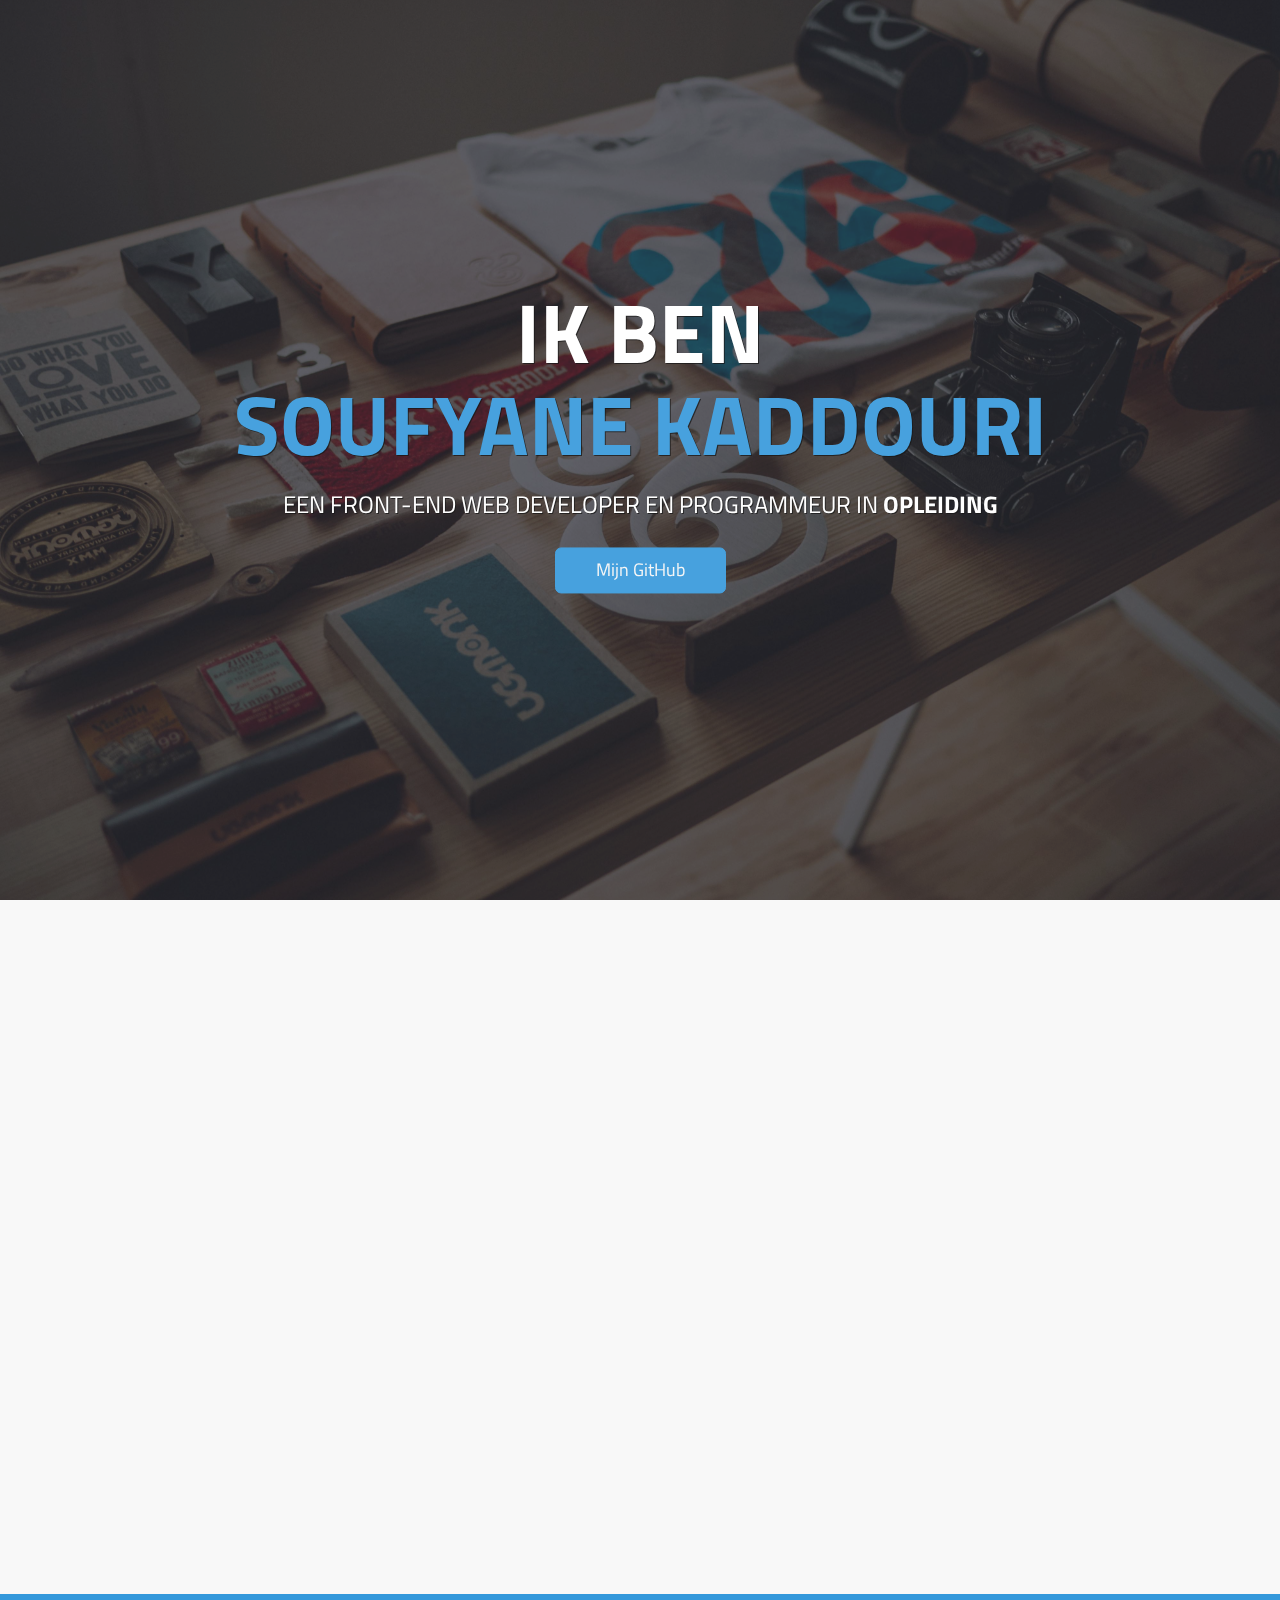
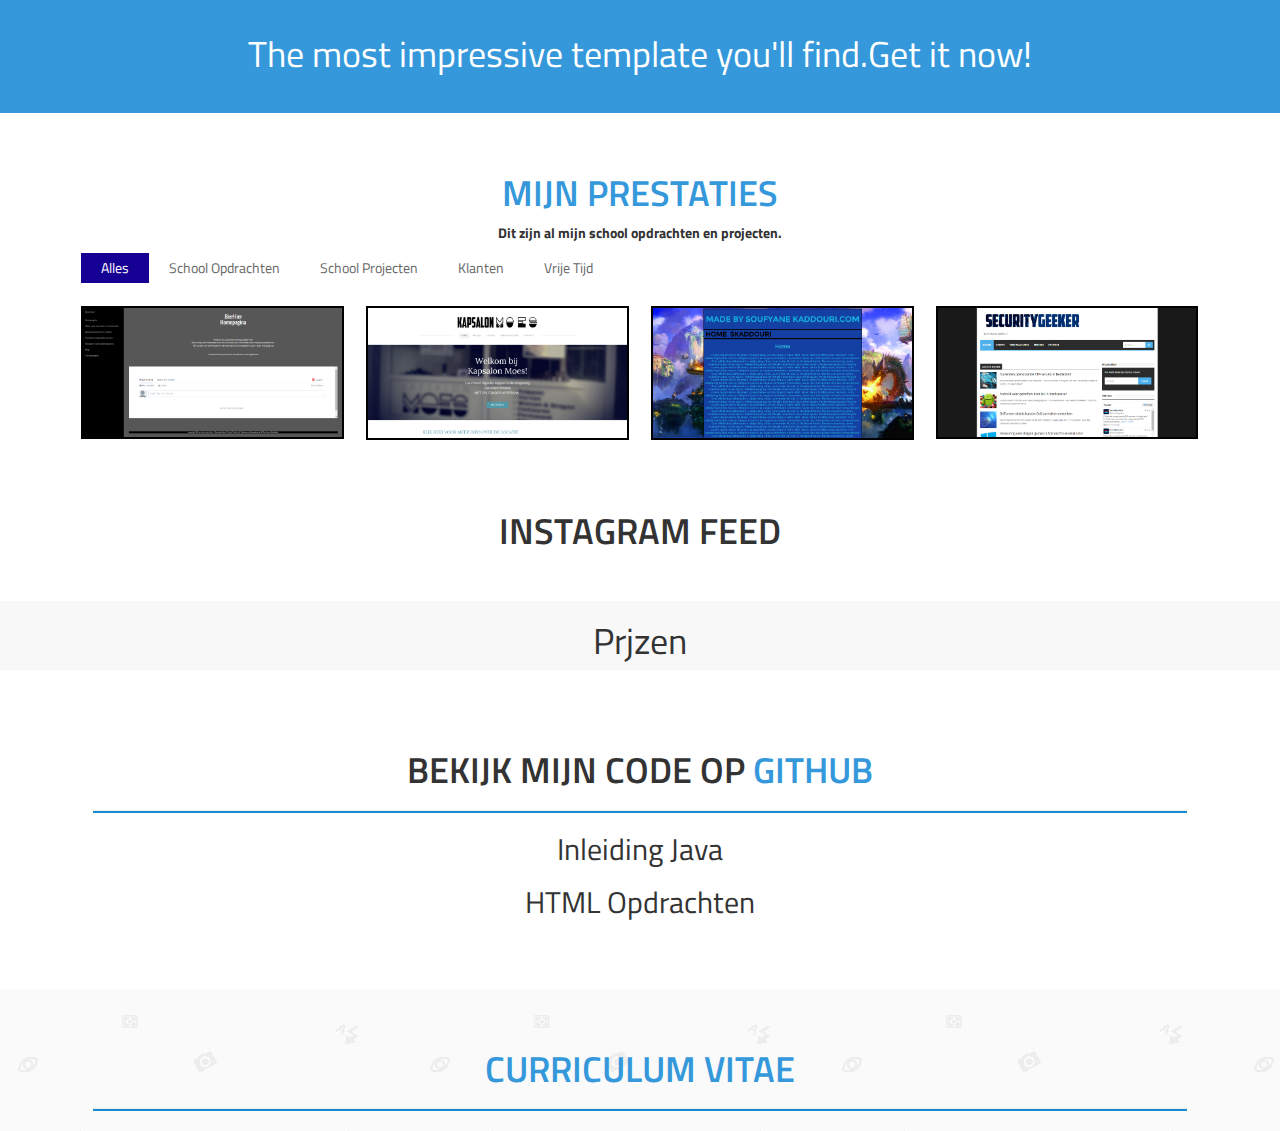
==== commit 9f1e4254: "V1.1" ====
--- a/war/index.html
+++ b/war/index.html
@@ -47,7 +47,7 @@
       <nav>
         <ul class="main_menu">
           <li><a href=".hero">Home</a></li>
-          <li><a href=".portfolio_area">School Opdrachten</a></li>
+          <li><a href=".portfolio_area">Mijn Prestaties</a></li>
           <li><a href=".testimonial_area">Projecten</a></li>
           <li><a href=".contact_area">CV</a></li>                    
         </ul>
@@ -62,11 +62,7 @@
   <div class="overlay"></div>
 
   <!-- Indicators -->
-  <ol class="carousel-indicators">
-    <li data-target="#bs-carousel" data-slide-to="0" class="active"></li>
-    <li data-target="#bs-carousel" data-slide-to="1"></li>
-    <li data-target="#bs-carousel" data-slide-to="2"></li>
-  </ol>
+ 
   
   <!-- Wrapper for slides -->
   <div class="carousel-inner">
@@ -74,109 +70,54 @@
       <div class="slide-1"></div>
       <div class="hero">
         <hgroup>
-            <h1>We are <span>creative</span></h1>        
-            <h3>Get start your next awesome project</h3>
+            <h1>Ik ben <br> <span>Soufyane Kaddouri</span></h1>        
+            <h3>Een front-end web developer en programmeur in <strong>opleiding</strong></h3>
         </hgroup>
-        <button class="btn btn-hero btn-lg" role="button">See all features</button>
-      </div>
-    </div>
-    <div class="item slides">
-      <div class="slide-2"></div>
-      <div class="hero">        
-        <hgroup>
-            <h1>We are <span>smart</span></h1>        
-            <h3>Get start your next awesome project</h3>
-        </hgroup>       
-        <button class="btn btn-hero btn-lg" role="button">See all features</button>
-      </div>
-    </div>
-    <div class="item slides">
-      <div class="slide-3"></div>
-      <div class="hero">        
-        <hgroup>
-            <h1>We are <span>amazing</span></h1>        
-            <h3>Get start your next awesome project</h3>
-        </hgroup>
-        <button class="btn btn-hero btn-lg" role="button">See all features</button>
-      </div>
-    </div>
-  </div> 
+        <a href = "https://github.com/stack9modz/" target = "_blank"><button class="btn btn-hero btn-lg" role="button">Mijn GitHub</button></a>
+      </div>
+    </div>
+    </div>
 </div>
 
-<div class="service_area">
-  <div class="container">
-    <div class="row">
-      <div class="service_section wow bounceInLeft animated">
-          <div class="col-md-3">
-            <div class="single_service">        
-              <div class="ico"><i class="fa fa-mobile"></i></div>
-              <h2>Fully responsive</h2>
-              <p>Lorem ipsum dolor sit amet, consectetur adipisicing elit, sed do eiusmod
-              tempor incididunt ut labore</p>
-            </div>
-          </div>
-
-          <div class="col-md-3">
-            <div class="single_service">        
-              <div class="ico"><i class="fa fa-code"></i></div>          
-              <h2>Customizable file</h2>
-              <p>Lorem ipsum dolor sit amet, consectetur adipisicing elit, sed do eiusmod
-              tempor incididunt ut labore</p>
-            </div>
-          </div>
-
-          <div class="col-md-3">
-            <div class="single_service">        
-              <div class="ico"><i class="fa fa-paint-brush"></i></div>         
-              <h2>Superb design</h2>
-              <p>Lorem ipsum dolor sit amet, consectetur adipisicing elit, sed do eiusmod
-              tempor incididunt ut labore</p>
-            </div>
-          </div>
-
-          <div class="col-md-3">
-            <div class="single_service">        
-              <div class="ico"><i class="fa fa-heart-o"></i></div>        
-              <h2>Made with love</h2>
-              <p>Lorem ipsum dolor sit amet, consectetur adipisicing elit, sed do eiusmod
-              tempor incididunt ut labore</p>
-            </div>
-          </div>
-
-      </div>
-    </div>
-  </div>
-</div><!-- service area end   -->
 
 <div class="work_area">
   <div class="container">
     <div class="row">  
       <div class="work_section">
-        <h1 class="wow bounceInLeft">Functional <span>work Process</span></h1>
+        <h1 class="wow bounceInLeft">Mijn <span>Werkwijze</span></h1>
           <div class="col-md-12 wow bounceInRight animated">
             <div class="bs-example">
               <ul class="nav nav-tabs">
-                  <li class="active"><a data-toggle="tab" href="#sectionA"><i class="fa fa-lightbulb-o"></i></a></li>
-                  <li><a data-toggle="tab" href="#sectionB"><i class="fa fa-compass"></i></a></li>
+                  <li class="active"><a data-toggle="tab" href="#sectionD"><i class="fa fa-paper-plane"></i></a></li>
+                  <li><a data-toggle="tab" href="#sectionA"><i class="fa fa-lightbulb-o"></i></a></li>
                   <li><a data-toggle="tab" href="#sectionC"><i class="fa fa-cogs"></i></a></li>
-                  <li><a data-toggle="tab" href="#sectionD"><i class="fa fa-paper-plane"></i></a></li>
                   <li><a data-toggle="tab" href="#sectionE"><i class="fa fa-line-chart"></i></a></li>
               </ul>
               <div class="tab-content">
-                  <div id="sectionA" class="tab-pane fade in active">
-                      <h3>Strategy</h3>
-                      <p>Aliquip placeat salvia cillum iphone. Seitan aliquip quis cardigan american apparel, butcher voluptate nisi qui. Raw denim you probably haven't heard of them jean shorts Austin. Nesciunt tofu stumptown aliqua, retro synth master cleanse. Mustache cliche tempor, williamsburg carles vegan helvetica. Reprehenderit butcher retro keffiyeh dreamcatcher synth.</p>
+                  <div id="sectionD" class="tab-pane fade in active">
+                      <h2>Strategie</h2>
+                      <p>
+                      <strong>
+                      Voordat ik aan het werk ga, bedenk ik eerst welk doel ik wil bereiken. Wat moet het eindresultaat zijn? 
+                      En wanneer is de deadline? Dat zijn allemaal belangrijke punten die ik eerst behandel voordat ik aan het werk ga.
+                      Vervolgens ga ik inplannen welke taak ik op welk moment verricht, op die manier is mijn werkwijze overzichtelijk en
+                      kan ik makkelijker aan het werk.
+                      </strong>
+                      </p>
                   </div>
-                  <div id="sectionB" class="tab-pane fade">
-                      <h3>Plan</h3>
-                      <p>Vestibulum nec erat eu nulla rhoncus fringilla ut non neque. Vivamus nibh urna, ornare id gravida ut, mollis a magna. Aliquam porttitor condimentum nisi, eu viverra ipsum porta ut. Nam hendrerit bibendum turpis, sed molestie mi fermentum id. Aenean volutpat velit sem. Sed consequat ante in rutrum convallis. Nunc facilisis leo at faucibus adipiscing.</p>
+                  
+                   <div id="sectionA" class="tab-pane fade in active">
+                      <h2>Ideën</h2>
+                      <p>
+                      <strong>
+                      In mijn vrije tijd werk ik soms ook aan projecten, soms is het dan lastig om met een idee te komen
+                      die ik goed kan uitwerken tot een website of applicatie. Voordat ik aan de slag ga bedenk ik altijd
+                      wat ik precies wil, en dan pas ga ik mijn idee uitwerken.
+                      </strong>
+                      </p>
                   </div>
                   <div id="sectionC" class="tab-pane fade">
                       <h3>Mechanism</h3>
-                      <p>Vestibulum nec erat eu nulla rhoncus fringilla ut non neque. Vivamus nibh urna, ornare id gravida ut, mollis a magna. Aliquam porttitor condimentum nisi, eu viverra ipsum porta ut. Nam hendrerit bibendum turpis, sed molestie mi fermentum id. Aenean volutpat velit sem. Sed consequat ante in rutrum convallis. Nunc facilisis leo at faucibus adipiscing.</p>
-                  </div>
-                  <div id="sectionD" class="tab-pane fade">
-                      <h3>Title</h3>
                       <p>Vestibulum nec erat eu nulla rhoncus fringilla ut non neque. Vivamus nibh urna, ornare id gravida ut, mollis a magna. Aliquam porttitor condimentum nisi, eu viverra ipsum porta ut. Nam hendrerit bibendum turpis, sed molestie mi fermentum id. Aenean volutpat velit sem. Sed consequat ante in rutrum convallis. Nunc facilisis leo at faucibus adipiscing.</p>
                   </div>
                   <div id="sectionE" class="tab-pane fade">
@@ -208,25 +149,24 @@
   <div class="container">
       <div class="portfolio_section">
           <div class="col-md-12 portfolio_top">
-              <h1>School Opdrachten</h1>
-              <p>Dit zijn al mijn school opdrachten</p>
+              <h1>Mijn prestaties</h1>
+              <p><strong>Dit zijn al mijn school opdrachten en projecten.</strong></p>
           </div>  
       </div>
-
+    <!------------------------------- MIJN PRESTATIES --------------------------------->
     <ul id="filters" class="clearfix">
       <li><span class="filter active" data-filter="app card icon logos web">Alles</span></li>
-      <li><span class="filter" data-filter="app">HTML5/CSS</span></li>
-      <li><span class="filter" data-filter="card">jQuery</span></li>
-      <li><span class="filter" data-filter="icon">Java</span></li>
-      <li><span class="filter" data-filter="logos">JSP</span></li>
-      <li><span class="filter" data-filter="web">Overig</span></li>
+      <li><span class="filter" data-filter="app">School Opdrachten</span></li>
+      <li><span class="filter" data-filter="card">School Projecten</span></li>
+      <li><span class="filter" data-filter="logos">Klanten</span></li>
+      <li><span class="filter" data-filter="icon">Vrije Tijd</span></li>
     </ul>
 
     <div id="portfoliolist">
       
-      <div class="portfolio app" data-cat="app">
+      <div class="portfolio card" data-cat="card">
         <div class="portfolio-wrapper">       
-          <img src="img/portfolios/logo/5.jpg" alt="" />
+          <img src="pics/bierhier.png" alt="" />
           <div class="label">
             <div class="label-text">
               <a class="text-title">Project BierHier</a>
@@ -235,12 +175,50 @@
             <div class="label-bg"></div>
           </div>
         </div>
-      </div>        
-
-      
-      
-    </div>
-    
+      </div>       
+      
+       <div class="portfolio logos" data-cat="logos">
+        <div class="portfolio-wrapper">       
+          <img src="pics/kapsalonmoes.png" alt="" />
+          <div class="label">
+            <div class="label-text">
+              <a class="text-title">KAPSALON MOES</a>
+              <span class="text-category">Een website voor mijn kapper (alleen design)</span>
+            </div>
+            <div class="label-bg"></div>
+          </div>
+        </div>
+      </div>   
+      
+       <div class="portfolio icon" data-cat="icon">
+        <div class="portfolio-wrapper">       
+          <img src="pics/gametemplate.png" alt="" />
+          <div class="label">
+            <div class="label-text">
+              <a class="text-title">Gaming Template</a>
+              <span class="text-category">Een simpele template voor gamers, volledig zelf gemaakt</span>
+            </div>
+            <div class="label-bg"></div>
+          </div>
+        </div>
+      </div>   
+      
+       <div class="portfolio icon" data-cat="icon">
+        <div class="portfolio-wrapper">       
+          <img src="pics/securitygeeker.png" alt="" />
+          <div class="label">
+            <div class="label-text">
+              <a class="text-title">Security Geeker</a>
+              <span class="text-category">Een blog zelf customized met blogger</span>
+            </div>
+            <div class="label-bg"></div>
+          </div>
+        </div>
+      </div>  
+<!------------------------------- MIJN PRESTATIES --------------------------------->
+      
+      
+    </div> 
   </div>
 </div><!-- portfolio area end   -->
 
@@ -251,7 +229,7 @@
   <div class="container">
     <div class="row">
       <div class="blog_section">
-          <h1>BLOG HAHA</h1>
+          <h1>Instagram Feed</h1>
           
            
           </div>                              
--- a/war/css/skillset.css
+++ b/war/css/skillset.css
@@ -1,156 +1,156 @@
-*, *:before, *:after {
--moz-box-sizing: border-box;
--webkit-box-sizing: border-box;
-box-sizing: border-box;
-}
-
-[class^="icon-"]:before, [class*=" icon-"]:before {
-font-family: "fontello";
-font-style: normal;
-font-weight: normal;
-speak: none;
-display: inline-block;
-text-decoration: inherit;
-/* For safety - reset parent styles, that can break glyph codes*/
-font-variant: normal;
-text-transform: none;
-}
-
-
-/*MAIN*/
-
-.skillset-list {
-display: table;
-width: 100%;
-padding: 0px;
-margin: 0px;
-}
-.skillset-list li {
-position: relative;
-float: left;
-clear: right;
-width: 100%;
-list-style: none;
-text-align: left;
-font-size: 1em;
-font-weight: 300;
-color: #666666;
-}
-.skillset-list li .bar {
-display: table;
-float: left;
-width: 100%;
-height: 10px;
-margin: 10px 0px 10px 0px;
-background-color: #f5f5f5;
-}
- @-webkit-keyframes create-full {
- 0% {
- opacity: 0.4;
- z-index: 100;
- -ms-transform: scale(0.6); /* IE 9 */
- -webkit-transform: scale(0.6); /* Chrome, Safari, Opera */
- transform: scale(0.6);
-}
- 50% {
- opacity: 0.8;
- z-index: 150;
- -ms-transform: scale(1.5); /* IE 9 */
- -webkit-transform: scale(1.5); /* Chrome, Safari, Opera */
- transform: scale(1.5);
-}
- 100% {
- opacity: 1;
- z-index: 200;
- -ms-transform: scale(1.0); /* IE 9 */
- -webkit-transform: scale(1.0); /* Chrome, Safari, Opera */
- transform: scale(1.0);
-}
-}
- @keyframes create-full {
- 0% {
- opacity: 0.4;
- z-index: 100;
- -ms-transform: scale(0.6); /* IE 9 */
- -webkit-transform: scale(0.6); /* Chrome, Safari, Opera */
- transform: scale(0.6);
-}
- 50% {
- opacity: 0.8;
- z-index: 150;
- -ms-transform: scale(1.5); /* IE 9 */
- -webkit-transform: scale(1.5); /* Chrome, Safari, Opera */
- transform: scale(1.5);
-}
- 100% {
- opacity: 1;
- z-index: 200;
- -ms-transform: scale(1.0); /* IE 9 */
- -webkit-transform: scale(1.0); /* Chrome, Safari, Opera */
- transform: scale(1.0);
-}
-}
-.skillset-list li .bar .full {
-position: relative;
-z-index: 100;
-float: left;
-height: 10px;
-background-color: #f32b1a;
-border-right: 1px solid #FBE0DE;
--webkit-animation: create-full 0.5s 1;
--moz-animation: create-full 0.5s 1;
--o-animation: create-full 0.5s 1;
-animation: create-full 0.5s 1;
-}
- @-webkit-keyframes create-empty {
- 0% {
- opacity: 0.4;
-}
- 50% {
- opacity: 0.8;
-}
- 100% {
- opacity: 1;
-}
-}
- @keyframes create-empty {
- 0% {
- opacity: 0.4;
-}
- 50% {
- opacity: 0.8;
-}
- 100% {
- opacity: 1;
-}
-}
-.skillset-list li .bar .empty {
-float: left;
-height: 10px;
-background-color: #f0f0f0;
-border-right: 1px solid #e0e0e0;
--webkit-animation: create-bar 0.5s 1;
--moz-animation: create-bar 0.5s 1;
--o-animation: create-bar 0.5s 1;
-animation: create-bar 0.5s 1;
-}
-.skillset-list li #list-info {
-position: absolute;
-bottom: 90px;
-right: 0px;
-z-index: 100;
-opacity: 0;
-width: 200px;
-padding: 8px;
-background-color: #333333;
-border: 1px solid rgba(255,255,255,0.9);
--webkit-transition: opacity 0.2s ease-out, bottom 0.2s ease-out;
--moz-transition: opacity 0.2s ease-out, bottom 0.2s ease-out;
--o-transition: opacity 0.2s ease-out, bottom 0.2s ease-out;
-transition: opacity 0.2s ease-out, bottom 0.2s ease-out;
-}
-.skillset-list li #list-info p {
-color: #ffffff;
-font-weight: 400;
-font-size: 0.9em;
-}
+*, *:before, *:after {
+-moz-box-sizing: border-box;
+-webkit-box-sizing: border-box;
+box-sizing: border-box;
+}
+
+[class^="icon-"]:before, [class*=" icon-"]:before {
+font-family: "fontello";
+font-style: normal;
+font-weight: normal;
+speak: none;
+display: inline-block;
+text-decoration: inherit;
+/* For safety - reset parent styles, that can break glyph codes*/
+font-variant: normal;
+text-transform: none;
+}
+
+
+/*MAIN*/
+
+.skillset-list {
+display: table;
+width: 100%;
+padding: 0px;
+margin: 0px;
+}
+.skillset-list li {
+position: relative;
+float: left;
+clear: right;
+width: 100%;
+list-style: none;
+text-align: left;
+font-size: 1em;
+font-weight: 300;
+color: #666666;
+}
+.skillset-list li .bar {
+display: table;
+float: left;
+width: 100%;
+height: 10px;
+margin: 10px 0px 10px 0px;
+background-color: #f5f5f5;
+}
+ @-webkit-keyframes create-full {
+ 0% {
+ opacity: 0.4;
+ z-index: 100;
+ -ms-transform: scale(0.6); /* IE 9 */
+ -webkit-transform: scale(0.6); /* Chrome, Safari, Opera */
+ transform: scale(0.6);
+}
+ 50% {
+ opacity: 0.8;
+ z-index: 150;
+ -ms-transform: scale(1.5); /* IE 9 */
+ -webkit-transform: scale(1.5); /* Chrome, Safari, Opera */
+ transform: scale(1.5);
+}
+ 100% {
+ opacity: 1;
+ z-index: 200;
+ -ms-transform: scale(1.0); /* IE 9 */
+ -webkit-transform: scale(1.0); /* Chrome, Safari, Opera */
+ transform: scale(1.0);
+}
+}
+ @keyframes create-full {
+ 0% {
+ opacity: 0.4;
+ z-index: 100;
+ -ms-transform: scale(0.6); /* IE 9 */
+ -webkit-transform: scale(0.6); /* Chrome, Safari, Opera */
+ transform: scale(0.6);
+}
+ 50% {
+ opacity: 0.8;
+ z-index: 150;
+ -ms-transform: scale(1.5); /* IE 9 */
+ -webkit-transform: scale(1.5); /* Chrome, Safari, Opera */
+ transform: scale(1.5);
+}
+ 100% {
+ opacity: 1;
+ z-index: 200;
+ -ms-transform: scale(1.0); /* IE 9 */
+ -webkit-transform: scale(1.0); /* Chrome, Safari, Opera */
+ transform: scale(1.0);
+}
+}
+.skillset-list li .bar .full {
+position: relative;
+z-index: 100;
+float: left;
+height: 10px;
+background-color: #f32b1a;
+border-right: 1px solid #FBE0DE;
+-webkit-animation: create-full 0.5s 1;
+-moz-animation: create-full 0.5s 1;
+-o-animation: create-full 0.5s 1;
+animation: create-full 0.5s 1;
+}
+ @-webkit-keyframes create-empty {
+ 0% {
+ opacity: 0.4;
+}
+ 50% {
+ opacity: 0.8;
+}
+ 100% {
+ opacity: 1;
+}
+}
+ @keyframes create-empty {
+ 0% {
+ opacity: 0.4;
+}
+ 50% {
+ opacity: 0.8;
+}
+ 100% {
+ opacity: 1;
+}
+}
+.skillset-list li .bar .empty {
+float: left;
+height: 10px;
+background-color: #f0f0f0;
+border-right: 1px solid #e0e0e0;
+-webkit-animation: create-bar 0.5s 1;
+-moz-animation: create-bar 0.5s 1;
+-o-animation: create-bar 0.5s 1;
+animation: create-bar 0.5s 1;
+}
+.skillset-list li #list-info {
+position: absolute;
+bottom: 90px;
+right: 0px;
+z-index: 100;
+opacity: 0;
+width: 200px;
+padding: 8px;
+background-color: #333333;
+border: 1px solid rgba(255,255,255,0.9);
+-webkit-transition: opacity 0.2s ease-out, bottom 0.2s ease-out;
+-moz-transition: opacity 0.2s ease-out, bottom 0.2s ease-out;
+-o-transition: opacity 0.2s ease-out, bottom 0.2s ease-out;
+transition: opacity 0.2s ease-out, bottom 0.2s ease-out;
+}
+.skillset-list li #list-info p {
+color: #ffffff;
+font-weight: 400;
+font-size: 0.9em;
+}
--- a/war/style.css
+++ b/war/style.css
@@ -1,1192 +1,1194 @@
-* { box-sizing: border-box; }
-
-body {
-  padding: 0;
-  margin: 0;
-  text-align: center;
-  font-family: 'Titillium Web', Helvetica, Arial, sans-serif;  
-}
-
-
-h1,h2,h3,h4,h5{
-  color: #333;
-}
-
-a { text-decoration: none; }
-a:hover{
-  text-decoration: none;
-  -webkit-transition: all .5s ease-in-out;
-  -moz-transition: all .5s ease-in-out;
-  -o-transition: all .5s ease-in-out;
-  -ms-transition: all .5s ease-in-out;
-  transition: all .5s ease-in-out;
-}
-
-
-/*============== Preloader ==============*/
-
-/* Preloader */
-#preloader {
-  position: fixed;
-  top:0;
-  left:0;
-  right:0;
-  bottom:0;
-  background-color:#fff; /* change if the mask should have another color then white */
-  z-index:99; /* makes sure it stays on top */
-}
-
-#status {
-  width:200px;
-  height:200px;
-  position:absolute;
-  left:50%; /* centers the loading animation horizontally one the screen */
-  top:50%; /* centers the loading animation vertically one the screen */
-  background-image:url(img/preloader.gif); /* path to your loading animation */
-  background-repeat:no-repeat;
-  background-position:center;
-  margin:-100px 0 0 -100px; /* is width and height divided by two */
-}
-
-
-/*============== Scroll up to  ==============*/
-
-#toTop {
-  display:none;
-  text-decoration:none;
-  position:fixed;
-  bottom:10px;
-  right:10px;
-  overflow:hidden;
-  width:51px;
-  height:51px;
-  border:none;
-  text-indent:100%;
-  background:url(img/ui.totop.png) no-repeat left top;
-}
-
-#toTopHover {
-  background:url(img/ui.totop.png) no-repeat left -51px;
-  width:51px;
-  height:51px;
-  display:block;
-  overflow:hidden;
-  float:left;
-  opacity: 0;
-  -moz-opacity: 0;
-  filter:alpha(opacity=0);
-}
-
-#toTop:active, #toTop:focus {
-  outline:none;
-}
-
-
-
-
-
-
-/*============== Scroll up to  ==============*/
-
-.row {
-  width: 100%;
-  margin: 0 auto;
-  position: relative;
-  padding: 0 2%;
-}
-
-.content {
-  max-width: 940px;
-  width: 100%;
-  margin: 0 auto;
-  padding: 50px 2% 50px;
-}
-
-.main_header .row .content { padding: 0; }
-
-
-.dark { 
-  background: #333; 
-}
-
-
-
-/*
-Fade content bs-carousel with hero headers
-Code snippet by maridlcrmn (Follow me on Twitter @maridlcrmn) for Bootsnipp.com
-Image credits: unsplash.com
-*/
-
-/********************************/
-/*       Fade Bs-carousel       */
-/********************************/
-.fade-carousel {
-    position: relative;
-    height: 100vh;
-}
-.fade-carousel .carousel-inner .item {
-    height: 100vh;
-}
-.fade-carousel .carousel-indicators > li {
-    margin: 0 2px;
-    background-color: #f39c12;
-    border-color: #f39c12;
-    opacity: .7;
-}
-.fade-carousel .carousel-indicators > li.active {
-  width: 10px;
-  height: 10px;
-  opacity: 1;
-}
-
-/********************************/
-/*          Hero Headers        */
-/********************************/
-.hero {
-    color: #fff;
-    position: absolute;
-    top: 50%;
-    left: 50%;
-    z-index: 3;
-    color: #fff;
-    text-align: center;
-    text-transform: uppercase;
-    text-shadow: 1px 1px 0 rgba(0,0,0,.75);
-      -webkit-transform: translate3d(-50%,-50%,0);
-         -moz-transform: translate3d(-50%,-50%,0);
-          -ms-transform: translate3d(-50%,-50%,0);
-           -o-transform: translate3d(-50%,-50%,0);
-              transform: translate3d(-50%,-50%,0);
-}
-.hero h1 {
-    color: #fff;
-    font-size: 6em;    
-    font-weight: bold;
-    margin: 0;
-    padding: 0;
-}
-
-.hero h1 span{
-  color: #3498db;
-}
-
-.hero h3{
-    color: #fff;
-}
-
-.fade-carousel .carousel-inner .item .hero {
-    opacity: 0;
-    -webkit-transition: 2s all ease-in-out .1s;
-       -moz-transition: 2s all ease-in-out .1s; 
-        -ms-transition: 2s all ease-in-out .1s; 
-         -o-transition: 2s all ease-in-out .1s; 
-            transition: 2s all ease-in-out .1s; 
-}
-.fade-carousel .carousel-inner .item.active .hero {
-    opacity: 1;
-    -webkit-transition: 2s all ease-in-out .1s;
-       -moz-transition: 2s all ease-in-out .1s; 
-        -ms-transition: 2s all ease-in-out .1s; 
-         -o-transition: 2s all ease-in-out .1s; 
-            transition: 2s all ease-in-out .1s;    
-}
-
-/********************************/
-/*            Overlay           */
-/********************************/
-.overlay {
-    position: absolute;
-    width: 100%;
-    height: 100%;
-    z-index: 2;
-    background-color: #080d15;
-    opacity: .7;
-}
-
-/********************************/
-/*          Custom Buttons      */
-/********************************/
-.btn.btn-lg {padding: 10px 40px;}
-.btn.btn-hero,
-.btn.btn-hero:hover,
-.btn.btn-hero:focus {
-    color: #f5f5f5;
-    background-color: #3498db;
-    border-color: #3498db;
-    outline: none;
-    margin: 20px auto;
-}
-
-/********************************/
-/*       Slides backgrounds     */
-/********************************/
-.fade-carousel .slides .slide-1, 
-.fade-carousel .slides .slide-2,
-.fade-carousel .slides .slide-3 {
-  height: 100vh;
-  background-size: cover;
-  background-position: center center;
-  background-repeat: no-repeat;
-}
-.fade-carousel .slides .slide-1 {
-  background-image: url(img/photo-01.jpg); 
-}
-.fade-carousel .slides .slide-2 {
-  background-image: url(img/photo-02.jpg);
-}
-.fade-carousel .slides .slide-3 {
-  background-image: url(img/photo-03.jpg);
-}
-
-/********************************/
-/*          Media Queries       */
-/********************************/
-@media screen and (min-width: 980px){
-    .hero { width: 980px; }    
-}
-@media screen and (max-width: 640px){
-    .hero h1 { font-size: 4em; }    
-}
-.main_header {
-  position: fixed;
-  top: 0px;
-  max-height: 70px;
-  z-index: 999;
-  width: 100%;
-  background: none;
-  overflow: hidden;
-  -webkit-transition: all 0.3s;
-  transition: all 0.3s;
-  opacity: 0;
-  top: -100px;
-  padding-bottom: 6px;
-}
-
-
-@media only screen and (min-width : 320px) {
-        
-}
-
-/* Extra Small Devices, Phones */ 
-@media only screen and (min-width : 480px) {
-
-}
-
-
-@media only screen and (max-width : 600px) {
-  .cd-headline b{
-
- 
-  }
-}
-
-
-
-
-
-.open-nav { max-height: 400px !important; }
-
-.open-nav .mobile-toggle {
-  transform: rotate(-90deg);
-  -webkit-transform: rotate(-90deg);
-}
-
-.sticky {
-  background-color: rgba(255, 255, 255, 0.93);
-  opacity: 1;
-  top: 0px;
-  border-bottom: 1px solid silver;
-}
-
-.logo {
-  padding-top: 17px;    
-  width: 50px;
-  font-size: 25px;
-  color: #3498db;
-  text-transform: uppercase;
-  float: left;
-  display: block;
-  margin-top: 0;
-  line-height: 1;
-  margin-bottom: 10px;
-}
-
-.main_menu li a:focus{
-  outline: none;
-}
-
-
-.main_menu li a:active{
-  text-decoration: none;
-}
-
-@media only screen and (max-width: 766px) {
-
-.logo{
-  padding-top: 0;
-}
-
-.main_header { padding-top: 25px; }
-
-}
-
-
-
-@media only screen and (max-width: 766px) {
-
-.logo { float: none; }
-}
-
-nav {
-  float: right;
-  width: 60%;
-}
-@media only screen and (max-width: 766px) {
-
-nav { width: 100%; }
-}
-
-nav ul {
-  list-style: none;
-  overflow: hidden;
-  text-align: right;
-  float: right;
-}
-@media only screen and (max-width: 766px) {
-
-nav ul {
-  padding-top: 10px;
-  margin-bottom: 22px;
-  float: left;
-  text-align: center;
-  width: 100%;
-}
-}
-
-nav ul li {
-  display: inline-block;
-  margin-left: 11px;
-  line-height: 1.5;
-}
-
-@media only screen and (max-width: 766px) {
-
-
-
-nav ul li {
-  width: 100%;
-  padding: 7px 0;
-  margin: 0;
-}
-}
-
-nav ul a {
-  color: #888888;
-  text-transform: uppercase;
-  font-size: 12px;
-}
-
-.mobile-toggle {
-  display: none;
-  cursor: pointer;
-  font-size: 20px;
-  position: absolute;
-  right: 22px;
-  top: 0;
-  width: 30px;
-  -webkit-transition: all 200ms ease-in;
-  -moz-transition: all 200ms ease-in;
-  transition: all 200ms ease-in;
-}
-@media only screen and (max-width: 766px) {
-
-.mobile-toggle { display: block; }
-}
-
-
-
-
-.mobile-toggle span {
-  width: 30px;
-  height: 4px;
-  margin-bottom: 6px;
-  border-radius: 1000px;
-  background: #8f8f8f;
-  display: block;
-}
-
-.mouse {
-  display: block;
-  margin: 0 auto;
-  width: 26px;
-  height: 46px;
-  border-radius: 13px;
-  border: 2px solid #ffffff;
-  position: absolute;
-  position: absolute;
-  left: 51%;
-  margin-left: -26px;
-}
-
-.mouse span {
-  display: block;
-  margin: 6px auto;
-  width: 2px;
-  height: 2px;
-  border-radius: 4px;
-  background: #ffffff;
-  border: 1px solid transparent;
-  -webkit-animation-duration: 1s;
-  animation-duration: 1s;
-  -webkit-animation-fill-mode: both;
-  animation-fill-mode: both;
-  -webkit-animation-iteration-count: infinite;
-  animation-iteration-count: infinite;
-  -webkit-animation-name: scroll;
-  animation-name: scroll;
-}
- @-webkit-keyframes 
-scroll {  0% {
- opacity: 1;
- -webkit-transform: translateY(0);
- transform: translateY(0);
-}
- 100% {
- opacity: 0;
- -webkit-transform: translateY(20px);
- transform: translateY(20px);
-}
-}
-@keyframes 
-scroll {  0% {
- opacity: 1;
- -webkit-transform: translateY(0);
- -ms-transform: translateY(0);
- transform: translateY(0);
-}
- 100% {
- opacity: 0;
- -webkit-transform: translateY(20px);
- -ms-transform: translateY(20px);
- transform: translateY(20px);
-}
-}
-
-
-/*============== Service style ==============*/
-
-.single_service{  
-  margin-top: 100px;
-  margin-bottom: 100px;
-}
-.single_service i{
-  position: relative;
-  overflow: hidden;
-}
-
-.single_service .ico{
-  margin: 0 auto;
-  -webkit-transform: rotate(45deg);
-  -moz-transform: rotate(45deg);
-  -ms-transform: rotate(45deg);
-  -o-transform: rotate(45deg);
-  transform: rotate(45deg);
-  font-size: 30px;
-  color: #f32b1a;
-  line-height: 76px;
-  background: rgba(195, 185, 185, 0.21);
-  width: 80px;
-  height: 80px;
-  text-align: center;
-  border: solid 4px #fff;
-  outline: 1px solid #dddddd;
-  }
-
-  .single_service:hover .ico{
-  color:#F3F1F1;
-  background: #f32b1a;  
-  cursor:pointer;
-  -webkit-transition:  ease-out .5s;
-  -moz-transition:  ease-out .5s;
-  -o-transition:  ease-out .5s;
-  transition: ease-out .5s;  
-  }
-
-  .single_service .ico:hover{
-  color:#F3F1F1;
-  background: #f32b1a;  
-  cursor:pointer;
-  -webkit-transition:  ease-out .5s;
-  -moz-transition:  ease-out .5s;
-  -o-transition:  ease-out .5s;
-  transition: ease-out .5s;  
-  }
-
-
-.single_service .ico i{
-  -webkit-transform: rotate(-45deg);
-  -moz-transform: rotate(-45deg);
-  -ms-transform: rotate(-45deg);
-  -o-transform: rotate(-45deg);
-  transform: rotate(-45deg);
-}
-
-/* ===========work style===========*/
-
-.work_area{
-    background-color: #f8f8f8;
-}
-
-
-.work_section{
-    margin-top: 60px;
-    margin-bottom: 60px;
-}
-
-.work_section h1{
-  text-transform: uppercase;
-  font-weight: 600;
-}
-
-.work_section h1 span{
-  color: #3498db;
-}
-
-.bs-example{
-  margin-top: 30px;
-  margin-bottom: 65px;
-}
-
-.bs-example .nav-tabs i{
-  font-size: 50px;
-  width: 80px;
-  text-align: center;
-}
-
-@media only screen and (min-width : 765px) {
-
-.bs-example .nav-tabs i{
-  width: 57px;
-
- } 
-
-}
-
-
-@media (max-width: 764px){ 
-
-.bs-example .nav-tabs i{
-  font-size: 34px;
-  width: 56px;
-}
-
-}
-
-@media (max-width: 750px){ 
-
-.bs-example .nav-tabs i{
-  font-size: 20px;
-  width: 15px;
-}
-
-}
-
-
-.nav-tabs{
-  border-bottom: none;
-}
-
-
-.tab-pane{
-  border: 1px solid #ddd;
-  padding: 42px;
-  background-color:#ffffff; 
-}
-
-
-/* ===========getit style===========*/
-
-
-.getit_area{
-  background: #3498db;
-}
-
-.getit_area h1{
-    color: #ffffff;
-}
-
-.getit_section{
-    margin-top: 40px;
-  margin-bottom: 40px;
-}
-
-
-
-
-
-/* ===========Portfolio style===========*/
-
-.portfolio_area{
-  margin-top: 40px;
-  margin-bottom: 40px;
-}
-
-.portfolio_section{
-
-}
-
-.portfolio_section h1{
-  color: #3498db;
-  text-transform: uppercase;
-  font-weight: 600;
-}
-
-.portfolio_top{
-
-}
-
-.portfolio{
-
-}
-
-
-
-#info {
-  -webkit-border-radius:5px;
-  -moz-border-radius:5px;
-  border-radius:5px;        
-  background:#fcf8e3;
-  border:1px solid  #fbeed5;
-  width:95%;
-  max-width:900px;
-  margin:0 auto 40px auto;
-  font-family:arial;
-  font-size:12px;
-  -webkit-box-sizing: border-box;
-  -moz-box-sizing: border-box;
-  -o-box-sizing: border-box;
-}
-
-  #info .info-wrapper {
-    padding:10px;
-  -webkit-box-sizing: border-box;
-  -moz-box-sizing: border-box;
-  -o-box-sizing: border-box;
-
-  }
-  
-  #info a {
-    color:#c09853;
-    text-decoration:none;
-  }
-  
-  #info p {
-    margin:5px 0 0 0;
-  }
-
-
-#filters {
-  margin:1%;
-  padding:0;
-  list-style:none;
-}
-
-  #filters li {
-    float:left;
-  }
-  
-  #filters li span {
-    display: block;
-    padding:5px 20px;   
-    text-decoration:none;
-    color:#666;
-    cursor: pointer;
-  }
-  
-  #filters li span.active {
-    background: #e95a44;
-    color:#fff;
-  }
- 
-
- 
-#portfoliolist .portfolio {
-  -webkit-box-sizing: border-box;
-  -moz-box-sizing: border-box;
-  -o-box-sizing: border-box;
-  width:23%;
-  margin:1%;
-  display:none;
-  float:left;
-  overflow:hidden;
-}
-
-  .portfolio-wrapper {
-    overflow:hidden;
-    position: relative !important;
-    background: #666;
-    cursor:pointer;
-  }
-
-  .portfolio img {
-    max-width:100%;
-    position: relative;
-  }
-  
-  .portfolio .label {
-    position: absolute;
-    width: 100%;
-    height:40px;
-    bottom:-40px;
-  }
-
-    .portfolio .label-bg {
-      background: #e95a44;
-      width: 100%;
-      height:100%;
-      position: absolute;
-      top:0;
-      left:0;
-    }
-  
-    .portfolio .label-text {
-      color:#fff;
-      position: relative;
-      z-index:500;
-      padding:5px 8px;
-    }
-      
-      .portfolio .text-category {
-        display:block;
-        font-size:9px;
-      }
-  
-  
-  
-
-
-
-/* #Tablet (Portrait) */
-@media only screen and (min-width: 768px) and (max-width: 959px) {
-  .container {
-    width: 768px; 
-  }
-}
-
-
-/*  #Mobile (Portrait) - Note: Design for a width of 320px */
-@media only screen and (max-width: 767px) {
-  .container { 
-    width: 95%; 
-  }
-  
-  #portfoliolist .portfolio {
-    width:48%;
-    margin:1%;
-  }   
-
-  #ads {
-    display:none;
-  }
-  
-}
-
-
-/* #Mobile (Landscape) - Note: Design for a width of 480px */
-@media only screen and (min-width: 480px) and (max-width: 767px) {
-  .container {
-    width: 70%;
-  }
-  
-  #ads {
-    display:none;
-  }
-  
-}
-
-
-
-/*============== Skill style ==============*/
-
-.skill_area{
-  background-color: #f8f8f8;
-}
-
-
-.skill_section{
-  display: inline-block;
-  margin-top: 80px;
-  margin-bottom: 60px;
-  }
-
-.skill_section h2{
-  text-transform: uppercase;
-}
-
-.skill_section h2 span{
-  color: #3498db;
-}
-
-.progress .progress-bar.six-sec-ease-in-out {
-    -webkit-transition: width 6s ease-in-out;
-    -moz-transition: width 6s ease-in-out;
-    -ms-transition: width 6s ease-in-out;
-    -o-transition: width 6s ease-in-out;
-    transition: width 6s ease-in-out;
-}
-
-.skill_text{
-  text-align: left;
-}
-
-/*============== Blog style ==============*/
-
-.blog_area{
-  margin-top: 40px;
-  margin-bottom: 40px;
-}
-
-.blog_section{
-
-}
-
-.blog_section h1{
-  text-transform: uppercase;
-  font-weight: 600;
-}
-
-.blog_section h1 span{
-  color: #3498db;
-}
-
-.single_blog {
-  margin-top: 30px;
-}
-
-.single_blog a{
-  text-decoration: none;
-}
-
-
-.single_blog a:hover{
-color: #282a2e;
-}
-
-
-.dates{
-
-}
-
-.expect{
-
-}
-
-.slider-content {
-  position: relative;
-  overflow: hidden;
-  border-right: 1px solid transparent;
-  -webkit-transition: all .5s ease-in-out;
-  -moz-transition: all .5s ease-in-out;
-  -o-transition: all .5s ease-in-out;
-  -ms-transition: all .5s ease-in-out;
-  transition: all .5s ease-in-out;
-}
-
-.slider-content img {
-  -webkit-transition: all .5s ease-in-out;
-  -moz-transition: all .5s ease-in-out;
-  -o-transition: all .5s ease-in-out;
-  -ms-transition: all .5s ease-in-out;
-  transition: all .5s ease-in-out;
-  overflow: hidden;
-  width: 100%;
-}
-
-.slider-text {
-  height: 100%;
-  padding: 40px 40px 25px 40px;
-  background: #F5F6FA;
-  color: #7a8188;
-  -webkit-transition: all .5s ease-in-out;
-  -moz-transition: all .5s ease-in-out;
-  -o-transition: all .5s ease-in-out;
-  -ms-transition: all .5s ease-in-out;
-  transition: all .5s ease-in-out;
-}
-
-
-.slider-content:hover .slider-text {
-  background:#3498db;
-}
-
-.slider-content:hover  .slider-text p{
-  color: #fff;
-  -webkit-transition: all .5s ease-in-out;
-  -moz-transition: all .5s ease-in-out;
-  -o-transition: all .5s ease-in-out;
-  -ms-transition: all .5s ease-in-out;
-  transition: all .5s ease-in-out;   
-}
-
-.slider-content .slider-text h3 .slider-text p {
-  -webkit-transition: all .5s ease-in-out;
-  -moz-transition: all .5s ease-in-out;
-  -o-transition: all .5s ease-in-out;
-  -ms-transition: all .5s ease-in-out;
-  transition: all .5s ease-in-out; 
-}
-
-
-.slider-content:hover .slider-text h3  {
-  -webkit-transition: all .5s ease-in-out;
-  -moz-transition: all .5s ease-in-out;
-  -o-transition: all .5s ease-in-out;
-  -ms-transition: all .5s ease-in-out;
-  transition: all .5s ease-in-out; 
-  color:#fff;
-}
-
-
-
-/*============== Price style ==============*/
-
-.price_area{
-  background: #f8f8f8;
-}
-
-
-.price_section{
-
-}
-
-
-.price_section h1{
-  color: #3498db;
-  margin-top: 55px;
-  text-transform: uppercase;
-  font-weight: 600;
-}
-
-.pricing-table{
-    margin-top: 65px;
-}
-
-.pricing-box { margin-bottom: 70px; float: left;}
-.pricing-box ul { padding: 0; margin: 0; list-style: none; position: relative;cursor:pointer;border: solid 1px #ddd; z-index: 1;}
-
-.pricing-box ul:hover .subscription-price{
-  background: #f32b1a;
-  -webkit-transition: all .3s ease-in-out;
-  -moz-transition: all .3s ease-in-out;
-  -o-transition: all .3s ease-in-out;
-  -ms-transition: all .3s ease-in-out;
-  transition: all .3s ease-in-out;  
-}
-
-
-
-
-.pricing-box ul li { text-align: center; border-bottom: solid 1px #ddd; line-height: 40px; background: #fff;}
-
-.pricing-box li.plan-title { text-transform: uppercase; line-height: 50px; font-size: 16px;} 
-.pricing-box li.subscription-price { background: #666666; color: #fff; position: relative; border-bottom: none; font-size: 16px;}
-.pricing-box li.subscription-price .currency {position: absolute; top: 15px; left: 50%; margin-left: -70px; font-size: 18px;}
-.pricing-box li.subscription-price .price { font-size: 70px; font-weight: 600; font-family: 'Titillium Web', Helvetica, Arial, sans-serif;
-line-height: 106px;}
-.pricing-box li.sing-up {position: absolute; left: 50%; bottom: -22.5px; margin-left: -79px; background: #fff; 
-line-height: 45px !important;}
-.pricing-box li.sing-up a { color: #000; text-transform: uppercase; padding: 11px 53px; line-height: 42px; border: solid 1px #ddd;}
-.pricing-box li.sing-up a:hover { background: #666666; border: solid 1px #666666; color: #fff;}
-
-.pricing-box.featured {}
-.pricing-box.featured li.plan-title { line-height: 61px;}
-.pricing-box.featured ul {border: solid 2px #f32b1a; z-index: 2; box-shadow: 0px 0px 15px 5px rgba(0,0,0,.11);}
-
-.last { padding-bottom: 20px;}
-
-.pricing-box.featured ul li { line-height: 45px;}
-
-.pricing-box.featured li.subscription-price { background: #f32b1a; }
-.pricing-box.featured li.subscription-price .price { line-height: 130px; font-size: 85px;}
-.pricing-box.featured li.subscription-price .currency { top: 25px; margin-left: -80px;}
-.sing-up{
-  border-bottom: none;
-}
-.pricing-box.featured li.sing-up a { background: #f32b1a; color: #fff; border: solid 1px #f32b1a;}
-.pricing-box.featured li.sing-up a:hover { background: #CE2112; border: solid 1px #CE2112; color: #fff;}
-
-
-
-
-/*============== testimonial style ==============*/
-
-.testimonial_area{
-  margin-bottom: 60px;
-  margin-top: 60px;
-}
-
-.testimonial_section h1{
- text-transform: uppercase;
- font-weight: 600;
-
-}
-
-
-.testimonial_section h1 span{
-  color: #3498db;
-}
-
-
-/*============== Contact style ==============*/
-
-
-.contact_area{
-  background: url(img/photography.png);
-}
-
-.contact_section{
-  margin-top: 60px;
-}
-
-.contact_section h1{
-  color: #3498db;
-  text-transform: uppercase;
-  font-weight: 600;
-}
-
-.contact_form{
-
-}
-
-#contact_form{ 
-    margin-top: 50px; 
-    margin-bottom: 30px;  
-}
-
-#contact_form legend{
-    font-size: 15px; 
-    color: #C9C9C9;
-}
-
-#contact_form label{
-    margin-bottom:28px;
-    display: block;
- }
-
-#contact_form label span{
-    float:left;
-     width:100px; 
-     color:#666666;
- }
-
-
-
-#contact_form input{
-  width: 100%;
-  height: 40px;
-  border: 1px solid #DBDBDB;
-  padding-left: 4px;
- }
-
-#contact_form textarea{
-  width: 100%;
-  height:100px; 
-  padding-left: 4px;
-}
-
-.submit_btn { 
-  padding: 12px;
-  float: left;
-  width: 100px;
-}
-
-.submit_btn:hover { 
-
-}
-
-.success{ 
-    background: #00A243;
-    padding: 10px; 
-    margin-bottom: 10px; 
-    border: 1px solid #B9ECCE; 
-    border-radius: 5px; 
-    font-weight: normal; 
-}
-.error{ 
-    background: #F44C4C; 
-    padding: 10px; 
-    margin-bottom: 10px;
-     border: 1px solid #FFCACA; 
-     border-radius: 5px; 
-     font-weight: normal;
- }
-
-  .contact_text{
-    text-align: right;
-    margin-top: 48px;
- }
-
- .contact_text p{
-    font-size: 15px;
-    margin-bottom: 20px;
- }
-
-.contact_text h3{
-    text-transform: uppercase;
-    font-size: 25px;
-  }
-
-.contact_info{
- 
-  }
-
-.contact_info li{
-    list-style: none;
-    margin-bottom: 10px;
-  }
-
-
-.contact_social{
-    margin-top: 5px;
-}
-
-.contact_social li{
-    display: inline;
-    margin-left: 15px;
-} 
-
-.fb:hover{
-    color: #3B5998;
-}
-
-.tw:hover{
-    color: #55acee;
-}
-
-.rss:hover{
-    color: #f26522;
-}
-
-.gp:hover{
-    color: #dd4b39;
-}
-
-.contact_social {
-    font-size: 35px;
-}
-
-.map-panel-heading{
-  background-color: #bdc3c7;
-}
-
-.copyright_section{
-  padding-top: 30px;
-  margin-bottom: 30px;
-  text-align: center;
-}
-
-hr {
-	height: 2px;
-	background-color: #168bd1;
-}
-
+* { box-sizing: border-box; }
+
+body {
+  padding: 0;
+  margin: 0;
+  text-align: center;
+  font-family: 'Titillium Web', Helvetica, Arial, sans-serif;  
+}
+
+
+h1,h2,h3,h4,h5{
+  color: #333;
+}
+
+a { text-decoration: none; }
+a:hover{
+  text-decoration: none;
+  -webkit-transition: all .5s ease-in-out;
+  -moz-transition: all .5s ease-in-out;
+  -o-transition: all .5s ease-in-out;
+  -ms-transition: all .5s ease-in-out;
+  transition: all .5s ease-in-out;
+}
+
+
+/*============== Preloader ==============*/
+
+/* Preloader */
+#preloader {
+  position: fixed;
+  top:0;
+  left:0;
+  right:0;
+  bottom:0;
+  background-color:#fff; /* change if the mask should have another color then white */
+  z-index:99; /* makes sure it stays on top */
+}
+
+#status {
+  width:200px;
+  height:200px;
+  position:absolute;
+  left:50%; /* centers the loading animation horizontally one the screen */
+  top:50%; /* centers the loading animation vertically one the screen */
+  background-image:url(img/preloader.gif); /* path to your loading animation */
+  background-repeat:no-repeat;
+  background-position:center;
+  margin:-100px 0 0 -100px; /* is width and height divided by two */
+}
+
+
+/*============== Scroll up to  ==============*/
+
+#toTop {
+  display:none;
+  text-decoration:none;
+  position:fixed;
+  bottom:10px;
+  right:10px;
+  overflow:hidden;
+  width:51px;
+  height:51px;
+  border:none;
+  text-indent:100%;
+  background:url(img/ui.totop.png) no-repeat left top;
+}
+
+#toTopHover {
+  background:url(img/ui.totop.png) no-repeat left -51px;
+  width:51px;
+  height:51px;
+  display:block;
+  overflow:hidden;
+  float:left;
+  opacity: 0;
+  -moz-opacity: 0;
+  filter:alpha(opacity=0);
+}
+
+#toTop:active, #toTop:focus {
+  outline:none;
+}
+
+
+
+
+
+
+/*============== Scroll up to  ==============*/
+
+.row {
+  width: 100%;
+  margin: 0 auto;
+  position: relative;
+  padding: 0 2%;
+}
+
+.content {
+  max-width: 940px;
+  width: 100%;
+  margin: 0 auto;
+  padding: 50px 2% 50px;
+}
+
+.main_header .row .content { padding: 0; }
+
+
+.dark { 
+  background: #333; 
+}
+
+
+
+/*
+Fade content bs-carousel with hero headers
+Code snippet by maridlcrmn (Follow me on Twitter @maridlcrmn) for Bootsnipp.com
+Image credits: unsplash.com
+*/
+
+/********************************/
+/*       Fade Bs-carousel       */
+/********************************/
+.fade-carousel {
+    position: relative;
+    height: 100vh;
+}
+.fade-carousel .carousel-inner .item {
+    height: 100vh;
+}
+.fade-carousel .carousel-indicators > li {
+    margin: 0 2px;
+    background-color: #f39c12;
+    border-color: #f39c12;
+    opacity: .7;
+}
+.fade-carousel .carousel-indicators > li.active {
+  width: 10px;
+  height: 10px;
+  opacity: 1;
+}
+
+/********************************/
+/*          Hero Headers        */
+/********************************/
+.hero {
+    color: #fff;
+    position: absolute;
+    top: 50%;
+    left: 50%;
+    z-index: 3;
+    color: #fff;
+    text-align: center;
+    text-transform: uppercase;
+    text-shadow: 1px 1px 0 rgba(0,0,0,.75);
+      -webkit-transform: translate3d(-50%,-50%,0);
+         -moz-transform: translate3d(-50%,-50%,0);
+          -ms-transform: translate3d(-50%,-50%,0);
+           -o-transform: translate3d(-50%,-50%,0);
+              transform: translate3d(-50%,-50%,0);
+}
+.hero h1 {
+    color: #fff;
+    font-size: 6em;    
+    font-weight: bold;
+    margin: 0;
+    padding: 0;
+}
+
+.hero h1 span{
+  color: #3498db;
+}
+
+.hero h3{
+    color: #fff;
+}
+
+.fade-carousel .carousel-inner .item .hero {
+    opacity: 0;
+    -webkit-transition: 2s all ease-in-out .1s;
+       -moz-transition: 2s all ease-in-out .1s; 
+        -ms-transition: 2s all ease-in-out .1s; 
+         -o-transition: 2s all ease-in-out .1s; 
+            transition: 2s all ease-in-out .1s; 
+}
+.fade-carousel .carousel-inner .item.active .hero {
+    opacity: 1;
+    -webkit-transition: 2s all ease-in-out .1s;
+       -moz-transition: 2s all ease-in-out .1s; 
+        -ms-transition: 2s all ease-in-out .1s; 
+         -o-transition: 2s all ease-in-out .1s; 
+            transition: 2s all ease-in-out .1s;    
+}
+
+/********************************/
+/*            Overlay           */
+/********************************/
+.overlay {
+    position: absolute;
+    width: 100%;
+    height: 100%;
+    z-index: 2;
+    background-color: #080d15;
+    opacity: .7;
+}
+
+/********************************/
+/*          Custom Buttons      */
+/********************************/
+.btn.btn-lg {padding: 10px 40px;}
+.btn.btn-hero,
+.btn.btn-hero:hover,
+.btn.btn-hero:focus {
+    color: #f5f5f5;
+    background-color: #3498db;
+    border-color: #3498db;
+    outline: none;
+    margin: 20px auto;
+}
+
+/********************************/
+/*       Slides backgrounds     */
+/********************************/
+.fade-carousel .slides .slide-1, 
+.fade-carousel .slides .slide-2,
+.fade-carousel .slides .slide-3 {
+  height: 100vh;
+  background-size: cover;
+  background-position: center center;
+  background-repeat: no-repeat;
+}
+.fade-carousel .slides .slide-1 {
+  background-image: url(img/photo-01.jpg); 
+}
+.fade-carousel .slides .slide-2 {
+  background-image: url(img/photo-02.jpg);
+}
+.fade-carousel .slides .slide-3 {
+  background-image: url(img/photo-03.jpg);
+}
+
+/********************************/
+/*          Media Queries       */
+/********************************/
+@media screen and (min-width: 980px){
+    .hero { width: 980px; }    
+}
+@media screen and (max-width: 640px){
+    .hero h1 { font-size: 4em; }    
+}
+.main_header {
+  position: fixed;
+  top: 0px;
+  max-height: 70px;
+  z-index: 999;
+  width: 100%;
+  background: none;
+  overflow: hidden;
+  -webkit-transition: all 0.3s;
+  transition: all 0.3s;
+  opacity: 0;
+  top: -100px;
+  padding-bottom: 6px;
+}
+
+
+@media only screen and (min-width : 320px) {
+        
+}
+
+/* Extra Small Devices, Phones */ 
+@media only screen and (min-width : 480px) {
+
+}
+
+
+@media only screen and (max-width : 600px) {
+  .cd-headline b{
+
+ 
+  }
+}
+
+
+
+
+
+.open-nav { max-height: 400px !important; }
+
+.open-nav .mobile-toggle {
+  transform: rotate(-90deg);
+  -webkit-transform: rotate(-90deg);
+}
+
+.sticky {
+  background-color: rgba(255, 255, 255, 0.93);
+  opacity: 1;
+  top: 0px;
+  border-bottom: 1px solid silver;
+}
+
+.logo {
+  padding-top: 17px;    
+  width: 50px;
+  font-size: 25px;
+  color: #3498db;
+  text-transform: uppercase;
+  float: left;
+  display: block;
+  margin-top: 0;
+  line-height: 1;
+  margin-bottom: 10px;
+}
+
+.main_menu li a:focus{
+  outline: none;
+}
+
+
+.main_menu li a:active{
+  text-decoration: none;
+}
+
+@media only screen and (max-width: 766px) {
+
+.logo{
+  padding-top: 0;
+}
+
+.main_header { padding-top: 25px; }
+
+}
+
+
+
+@media only screen and (max-width: 766px) {
+
+.logo { float: none; }
+}
+
+nav {
+  float: right;
+  width: 60%;
+}
+@media only screen and (max-width: 766px) {
+
+nav { width: 100%; }
+}
+
+nav ul {
+  list-style: none;
+  overflow: hidden;
+  text-align: right;
+  float: right;
+}
+@media only screen and (max-width: 766px) {
+
+nav ul {
+  padding-top: 10px;
+  margin-bottom: 22px;
+  float: left;
+  text-align: center;
+  width: 100%;
+}
+}
+
+nav ul li {
+  display: inline-block;
+  margin-left: 11px;
+  line-height: 1.5;
+}
+
+@media only screen and (max-width: 766px) {
+
+
+
+nav ul li {
+  width: 100%;
+  padding: 7px 0;
+  margin: 0;
+}
+}
+
+nav ul a {
+  color: #888888;
+  text-transform: uppercase;
+  font-size: 12px;
+}
+
+.mobile-toggle {
+  display: none;
+  cursor: pointer;
+  font-size: 20px;
+  position: absolute;
+  right: 22px;
+  top: 0;
+  width: 30px;
+  -webkit-transition: all 200ms ease-in;
+  -moz-transition: all 200ms ease-in;
+  transition: all 200ms ease-in;
+}
+@media only screen and (max-width: 766px) {
+
+.mobile-toggle { display: block; }
+}
+
+
+
+
+.mobile-toggle span {
+  width: 30px;
+  height: 4px;
+  margin-bottom: 6px;
+  border-radius: 1000px;
+  background: #8f8f8f;
+  display: block;
+}
+
+.mouse {
+  display: block;
+  margin: 0 auto;
+  width: 26px;
+  height: 46px;
+  border-radius: 13px;
+  border: 2px solid #ffffff;
+  position: absolute;
+  position: absolute;
+  left: 51%;
+  margin-left: -26px;
+}
+
+.mouse span {
+  display: block;
+  margin: 6px auto;
+  width: 2px;
+  height: 2px;
+  border-radius: 4px;
+  background: #ffffff;
+  border: 1px solid transparent;
+  -webkit-animation-duration: 1s;
+  animation-duration: 1s;
+  -webkit-animation-fill-mode: both;
+  animation-fill-mode: both;
+  -webkit-animation-iteration-count: infinite;
+  animation-iteration-count: infinite;
+  -webkit-animation-name: scroll;
+  animation-name: scroll;
+}
+ @-webkit-keyframes 
+scroll {  0% {
+ opacity: 1;
+ -webkit-transform: translateY(0);
+ transform: translateY(0);
+}
+ 100% {
+ opacity: 0;
+ -webkit-transform: translateY(20px);
+ transform: translateY(20px);
+}
+}
+@keyframes 
+scroll {  0% {
+ opacity: 1;
+ -webkit-transform: translateY(0);
+ -ms-transform: translateY(0);
+ transform: translateY(0);
+}
+ 100% {
+ opacity: 0;
+ -webkit-transform: translateY(20px);
+ -ms-transform: translateY(20px);
+ transform: translateY(20px);
+}
+}
+
+
+/*============== Service style ==============*/
+
+.single_service{  
+  margin-top: 100px;
+  margin-bottom: 100px;
+}
+.single_service i{
+  position: relative;
+  overflow: hidden;
+}
+
+.single_service .ico{
+  margin: 0 auto;
+  -webkit-transform: rotate(45deg);
+  -moz-transform: rotate(45deg);
+  -ms-transform: rotate(45deg);
+  -o-transform: rotate(45deg);
+  transform: rotate(45deg);
+  font-size: 30px;
+  color: #f32b1a;
+  line-height: 76px;
+  background: rgba(195, 185, 185, 0.21);
+  width: 80px;
+  height: 80px;
+  text-align: center;
+  border: solid 4px #fff;
+  outline: 1px solid #dddddd;
+  }
+
+  .single_service:hover .ico{
+  color:#F3F1F1;
+  background: #f32b1a;  
+  cursor:pointer;
+  -webkit-transition:  ease-out .5s;
+  -moz-transition:  ease-out .5s;
+  -o-transition:  ease-out .5s;
+  transition: ease-out .5s;  
+  }
+
+  .single_service .ico:hover{
+  color:#F3F1F1;
+  background: #f32b1a;  
+  cursor:pointer;
+  -webkit-transition:  ease-out .5s;
+  -moz-transition:  ease-out .5s;
+  -o-transition:  ease-out .5s;
+  transition: ease-out .5s;  
+  }
+
+
+.single_service .ico i{
+  -webkit-transform: rotate(-45deg);
+  -moz-transform: rotate(-45deg);
+  -ms-transform: rotate(-45deg);
+  -o-transform: rotate(-45deg);
+  transform: rotate(-45deg);
+}
+
+/* ===========work style===========*/
+
+.work_area{
+    background-color: #f8f8f8;
+}
+
+
+.work_section{
+    margin-top: 60px;
+    margin-bottom: 60px;
+}
+
+.work_section h1{
+  text-transform: uppercase;
+  font-weight: 600;
+}
+
+.work_section h1 span{
+  color: #3498db;
+}
+
+.bs-example{
+  margin-top: 30px;
+  margin-bottom: 65px;
+}
+
+.bs-example .nav-tabs i{
+  font-size: 50px;
+  width: 80px;
+  text-align: center;
+}
+
+@media only screen and (min-width : 765px) {
+
+.bs-example .nav-tabs i{
+  width: 57px;
+
+ } 
+
+}
+
+
+@media (max-width: 764px){ 
+
+.bs-example .nav-tabs i{
+  font-size: 34px;
+  width: 56px;
+}
+
+}
+
+@media (max-width: 750px){ 
+
+.bs-example .nav-tabs i{
+  font-size: 20px;
+  width: 15px;
+}
+
+}
+
+
+.nav-tabs{
+  border-bottom: none;
+}
+
+
+.tab-pane{
+  border: 1px solid #ddd;
+  padding: 42px;
+  background-color:#ffffff; 
+}
+
+
+/* ===========getit style===========*/
+
+
+.getit_area{
+  background: #3498db;
+}
+
+.getit_area h1{
+    color: #ffffff;
+}
+
+.getit_section{
+    margin-top: 40px;
+  margin-bottom: 40px;
+}
+
+
+
+
+
+/* ===========Portfolio style===========*/
+
+.portfolio_area{
+  margin-top: 40px;
+  margin-bottom: 40px;
+}
+
+.portfolio_section{
+
+}
+
+.portfolio_section h1{
+  color: #3498db;
+  text-transform: uppercase;
+  font-weight: 600;
+}
+
+.portfolio_top{
+
+}
+
+.portfolio{
+	border: 2px solid black;
+}
+
+
+
+#info {
+  -webkit-border-radius:5px;
+  -moz-border-radius:5px;
+  border-radius:5px;        
+  background:#fcf8e3;
+  border:1px solid  #fbeed5;
+  width:95%;
+  max-width:900px;
+  margin:0 auto 40px auto;
+  font-family:arial;
+  font-size:12px;
+  -webkit-box-sizing: border-box;
+  -moz-box-sizing: border-box;
+  -o-box-sizing: border-box;
+}
+
+  #info .info-wrapper {
+    padding:10px;
+  -webkit-box-sizing: border-box;
+  -moz-box-sizing: border-box;
+  -o-box-sizing: border-box;
+
+  }
+  
+  #info a {
+    color:#c09853;
+    text-decoration:none;
+  }
+  
+  #info p {
+    margin:5px 0 0 0;
+  }
+
+
+#filters {
+  margin:1%;
+  padding:0;
+  list-style:none;
+}
+
+  #filters li {
+    float:left;
+  }
+  
+  #filters li span {
+    display: block;
+    padding:5px 20px;   
+    text-decoration:none;
+    color:#666;
+    cursor: pointer;
+  }
+  
+  #filters li span.active {
+    background: #160093;
+    color:#fff;
+  }
+ 
+
+ 
+#portfoliolist .portfolio {
+  -webkit-box-sizing: border-box;
+  -moz-box-sizing: border-box;
+  -o-box-sizing: border-box;
+  width:23%;
+  margin:1%;
+  display:none;
+  float:left;
+  overflow:hidden;
+}
+
+  .portfolio-wrapper {
+    overflow:hidden;
+    position: relative !important;
+    background: #666;
+    cursor:pointer;
+  }
+
+  .portfolio img {
+    max-width:100%;
+    position: relative;
+  }
+  
+  .portfolio .label {
+    position: absolute;
+    width: 100%;
+    height:40px;
+    bottom:-40px;
+  }
+
+    .portfolio .label-bg {
+      background: #160093;
+      width: 100%;
+      height:100%;
+      position: absolute;
+      top:0;
+      left:0;
+    }
+  
+    .portfolio .label-text {
+      color:#fff;
+      position: relative;
+      z-index:500;
+      padding:5px 8px;
+    }
+      
+      .portfolio .text-category {
+        display:block;
+        font-size:9px;
+      }
+  
+  
+  
+
+
+
+/* #Tablet (Portrait) */
+@media only screen and (min-width: 768px) and (max-width: 959px) {
+  .container {
+    width: 768px; 
+  }
+}
+
+
+/*  #Mobile (Portrait) - Note: Design for a width of 320px */
+@media only screen and (max-width: 767px) {
+  .container { 
+    width: 95%; 
+  }
+  
+  #portfoliolist .portfolio {
+    width:48%;
+    margin:1%;
+  }   
+
+  #ads {
+    display:none;
+  }
+  
+}
+
+
+/* #Mobile (Landscape) - Note: Design for a width of 480px */
+@media only screen and (min-width: 480px) and (max-width: 767px) {
+  .container {
+    width: 70%;
+  }
+  
+  #ads {
+    display:none;
+  }
+  
+}
+
+
+
+/*============== Skill style ==============*/
+
+.skill_area{
+  background-color: #f8f8f8;
+}
+
+
+.skill_section{
+  display: inline-block;
+  margin-top: 80px;
+  margin-bottom: 60px;
+  }
+
+.skill_section h2{
+  text-transform: uppercase;
+}
+
+.skill_section h2 span{
+  color: #3498db;
+}
+
+.progress .progress-bar.six-sec-ease-in-out {
+    -webkit-transition: width 6s ease-in-out;
+    -moz-transition: width 6s ease-in-out;
+    -ms-transition: width 6s ease-in-out;
+    -o-transition: width 6s ease-in-out;
+    transition: width 6s ease-in-out;
+}
+
+.skill_text{
+  text-align: left;
+}
+
+/*============== Blog style ==============*/
+
+.blog_area{
+  margin-top: 40px;
+  margin-bottom: 40px;
+}
+
+.blog_section{
+
+}
+
+.blog_section h1{
+  text-transform: uppercase;
+  font-weight: 600;
+}
+
+.blog_section h1 span{
+  color: #3498db;
+}
+
+.single_blog {
+  margin-top: 30px;
+}
+
+.single_blog a{
+  text-decoration: none;
+}
+
+
+.single_blog a:hover{
+color: #282a2e;
+}
+
+
+.dates{
+
+}
+
+.expect{
+
+}
+
+.slider-content {
+  position: relative;
+  overflow: hidden;
+  border-right: 1px solid transparent;
+  -webkit-transition: all .5s ease-in-out;
+  -moz-transition: all .5s ease-in-out;
+  -o-transition: all .5s ease-in-out;
+  -ms-transition: all .5s ease-in-out;
+  transition: all .5s ease-in-out;
+}
+
+.slider-content img {
+  -webkit-transition: all .5s ease-in-out;
+  -moz-transition: all .5s ease-in-out;
+  -o-transition: all .5s ease-in-out;
+  -ms-transition: all .5s ease-in-out;
+  transition: all .5s ease-in-out;
+  overflow: hidden;
+  width: 100%;
+}
+
+.slider-text {
+  height: 100%;
+  padding: 40px 40px 25px 40px;
+  background: #F5F6FA;
+  color: #7a8188;
+  -webkit-transition: all .5s ease-in-out;
+  -moz-transition: all .5s ease-in-out;
+  -o-transition: all .5s ease-in-out;
+  -ms-transition: all .5s ease-in-out;
+  transition: all .5s ease-in-out;
+}
+
+
+.slider-content:hover .slider-text {
+  background:#3498db;
+}
+
+.slider-content:hover  .slider-text p{
+  color: #fff;
+  -webkit-transition: all .5s ease-in-out;
+  -moz-transition: all .5s ease-in-out;
+  -o-transition: all .5s ease-in-out;
+  -ms-transition: all .5s ease-in-out;
+  transition: all .5s ease-in-out;   
+}
+
+.slider-content .slider-text h3 .slider-text p {
+  -webkit-transition: all .5s ease-in-out;
+  -moz-transition: all .5s ease-in-out;
+  -o-transition: all .5s ease-in-out;
+  -ms-transition: all .5s ease-in-out;
+  transition: all .5s ease-in-out; 
+}
+
+
+.slider-content:hover .slider-text h3  {
+  -webkit-transition: all .5s ease-in-out;
+  -moz-transition: all .5s ease-in-out;
+  -o-transition: all .5s ease-in-out;
+  -ms-transition: all .5s ease-in-out;
+  transition: all .5s ease-in-out; 
+  color:#fff;
+}
+
+
+
+/*============== Price style ==============*/
+
+.price_area{
+  background: #f8f8f8;
+}
+
+
+.price_section{
+
+}
+
+
+.price_section h1{
+  color: #3498db;
+  margin-top: 55px;
+  text-transform: uppercase;
+  font-weight: 600;
+}
+
+.pricing-table{
+    margin-top: 65px;
+}
+
+.pricing-box { margin-bottom: 70px; float: left;}
+.pricing-box ul { padding: 0; margin: 0; list-style: none; position: relative;cursor:pointer;border: solid 1px #ddd; z-index: 1;}
+
+.pricing-box ul:hover .subscription-price{
+  background: #f32b1a;
+  -webkit-transition: all .3s ease-in-out;
+  -moz-transition: all .3s ease-in-out;
+  -o-transition: all .3s ease-in-out;
+  -ms-transition: all .3s ease-in-out;
+  transition: all .3s ease-in-out;  
+}
+
+
+
+
+.pricing-box ul li { text-align: center; border-bottom: solid 1px #ddd; line-height: 40px; background: #fff;}
+
+.pricing-box li.plan-title { text-transform: uppercase; line-height: 50px; font-size: 16px;} 
+.pricing-box li.subscription-price { background: #666666; color: #fff; position: relative; border-bottom: none; font-size: 16px;}
+.pricing-box li.subscription-price .currency {position: absolute; top: 15px; left: 50%; margin-left: -70px; font-size: 18px;}
+.pricing-box li.subscription-price .price { font-size: 70px; font-weight: 600; font-family: 'Titillium Web', Helvetica, Arial, sans-serif;
+line-height: 106px;}
+.pricing-box li.sing-up {position: absolute; left: 50%; bottom: -22.5px; margin-left: -79px; background: #fff; 
+line-height: 45px !important;}
+.pricing-box li.sing-up a { color: #000; text-transform: uppercase; padding: 11px 53px; line-height: 42px; border: solid 1px #ddd;}
+.pricing-box li.sing-up a:hover { background: #666666; border: solid 1px #666666; color: #fff;}
+
+.pricing-box.featured {}
+.pricing-box.featured li.plan-title { line-height: 61px;}
+.pricing-box.featured ul {border: solid 2px #f32b1a; z-index: 2; box-shadow: 0px 0px 15px 5px rgba(0,0,0,.11);}
+
+.last { padding-bottom: 20px;}
+
+.pricing-box.featured ul li { line-height: 45px;}
+
+.pricing-box.featured li.subscription-price { background: #f32b1a; }
+.pricing-box.featured li.subscription-price .price { line-height: 130px; font-size: 85px;}
+.pricing-box.featured li.subscription-price .currency { top: 25px; margin-left: -80px;}
+.sing-up{
+  border-bottom: none;
+}
+.pricing-box.featured li.sing-up a { background: #f32b1a; color: #fff; border: solid 1px #f32b1a;}
+.pricing-box.featured li.sing-up a:hover { background: #CE2112; border: solid 1px #CE2112; color: #fff;}
+
+
+
+
+/*============== testimonial style ==============*/
+
+.testimonial_area{
+  margin-bottom: 60px;
+  margin-top: 60px;
+}
+
+.testimonial_section h1{
+ text-transform: uppercase;
+ font-weight: 600;
+
+}
+
+
+.testimonial_section h1 span{
+  color: #3498db;
+}
+
+
+/*============== Contact style ==============*/
+
+
+.contact_area{
+  background: url(img/photography.png);
+}
+
+.contact_section{
+  margin-top: 60px;
+}
+
+.contact_section h1{
+  color: #3498db;
+  text-transform: uppercase;
+  font-weight: 600;
+}
+
+.contact_form{
+
+}
+
+#contact_form{ 
+    margin-top: 50px; 
+    margin-bottom: 30px;  
+}
+
+#contact_form legend{
+    font-size: 15px; 
+    color: #C9C9C9;
+}
+
+#contact_form label{
+    margin-bottom:28px;
+    display: block;
+ }
+
+#contact_form label span{
+    float:left;
+     width:100px; 
+     color:#666666;
+ }
+
+
+
+#contact_form input{
+  width: 100%;
+  height: 40px;
+  border: 1px solid #DBDBDB;
+  padding-left: 4px;
+ }
+
+#contact_form textarea{
+  width: 100%;
+  height:100px; 
+  padding-left: 4px;
+}
+
+.submit_btn { 
+  padding: 12px;
+  float: left;
+  width: 100px;
+}
+
+.submit_btn:hover { 
+
+}
+
+.success{ 
+    background: #00A243;
+    padding: 10px; 
+    margin-bottom: 10px; 
+    border: 1px solid #B9ECCE; 
+    border-radius: 5px; 
+    font-weight: normal; 
+}
+.error{ 
+    background: #F44C4C; 
+    padding: 10px; 
+    margin-bottom: 10px;
+     border: 1px solid #FFCACA; 
+     border-radius: 5px; 
+     font-weight: normal;
+ }
+
+  .contact_text{
+    text-align: right;
+    margin-top: 48px;
+ }
+
+ .contact_text p{
+    font-size: 15px;
+    margin-bottom: 20px;
+ }
+
+.contact_text h3{
+    text-transform: uppercase;
+    font-size: 25px;
+  }
+
+.contact_info{
+ 
+  }
+
+.contact_info li{
+    list-style: none;
+    margin-bottom: 10px;
+  }
+
+
+.contact_social{
+    margin-top: 5px;
+}
+
+.contact_social li{
+    display: inline;
+    margin-left: 15px;
+} 
+
+.fb:hover{
+    color: #3B5998;
+}
+
+.tw:hover{
+    color: #55acee;
+}
+
+.rss:hover{
+    color: #f26522;
+}
+
+.gp:hover{
+    color: #dd4b39;
+}
+
+.contact_social {
+    font-size: 35px;
+}
+
+.map-panel-heading{
+  background-color: #bdc3c7;
+}
+
+.copyright_section{
+  padding-top: 30px;
+  margin-bottom: 30px;
+  text-align: center;
+}
+
+hr {
+	height: 2px;
+	background-color: #168bd1;
+}
+
+
+
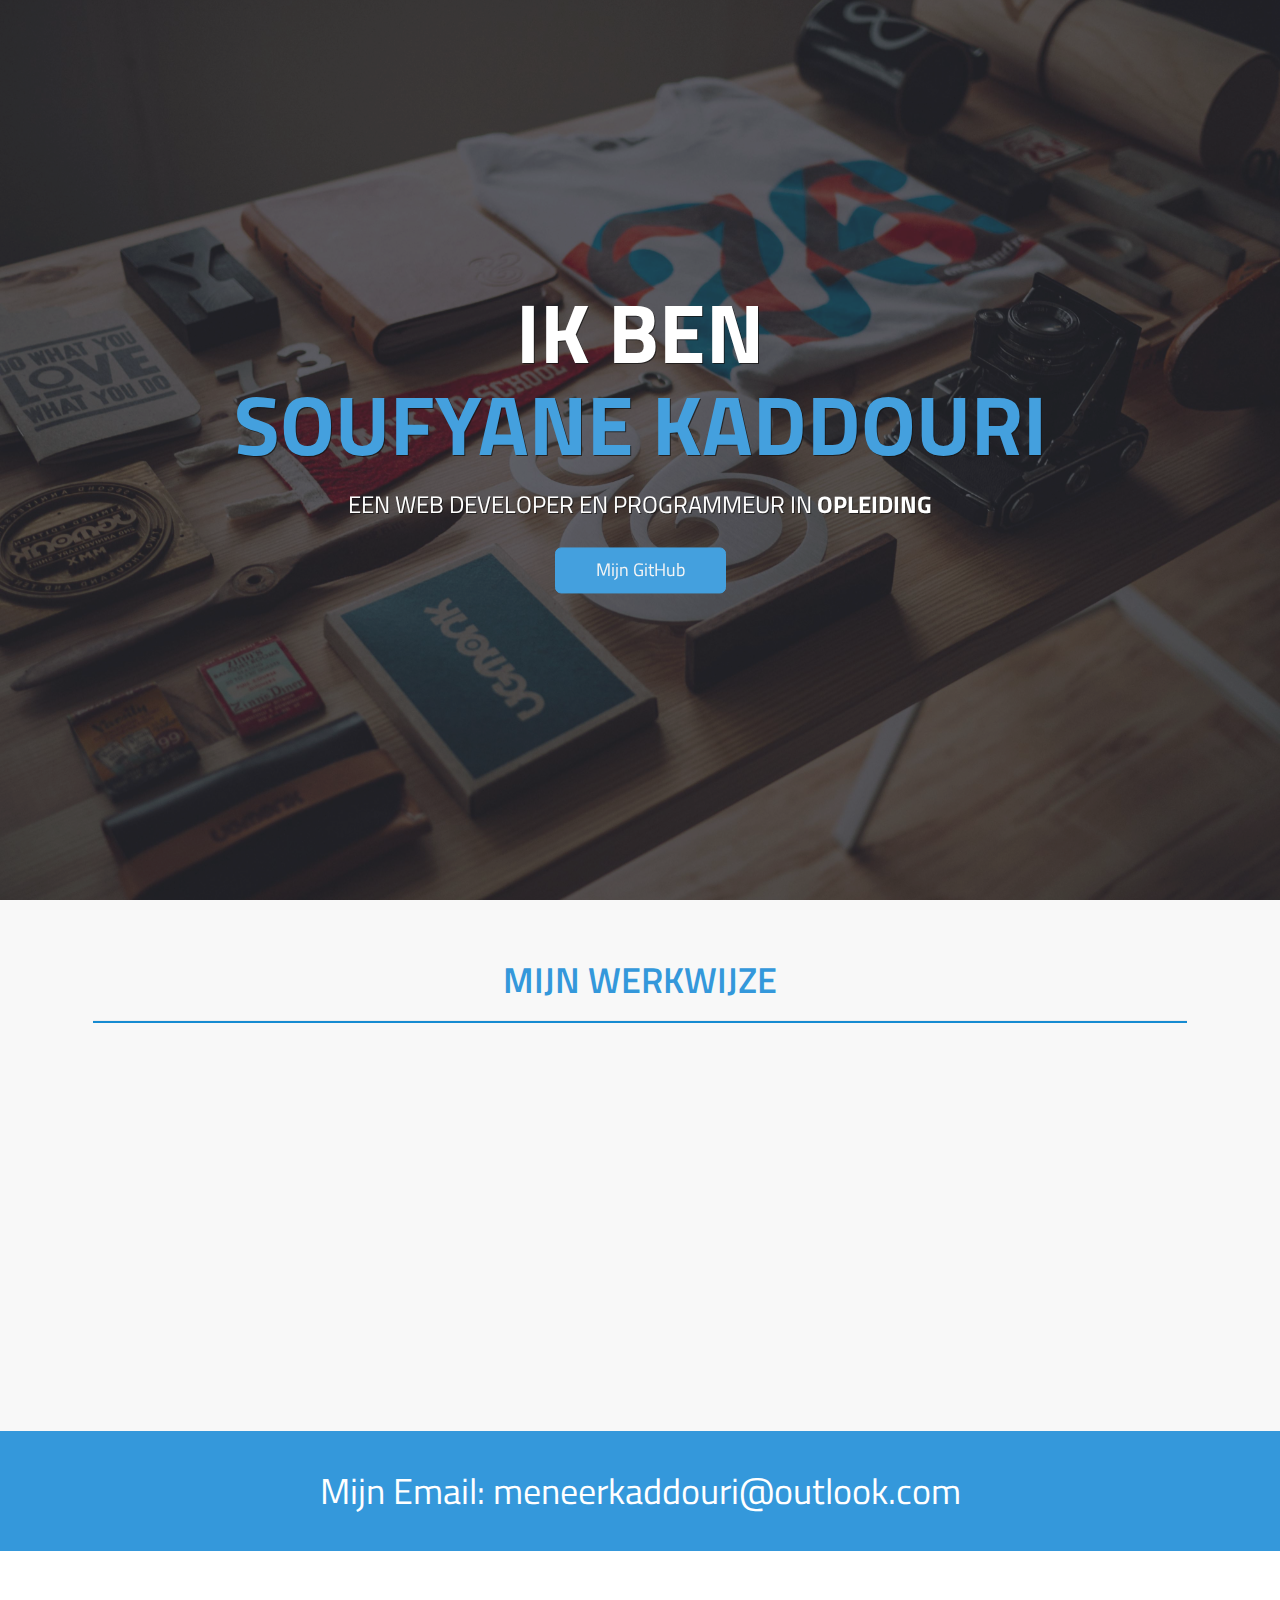
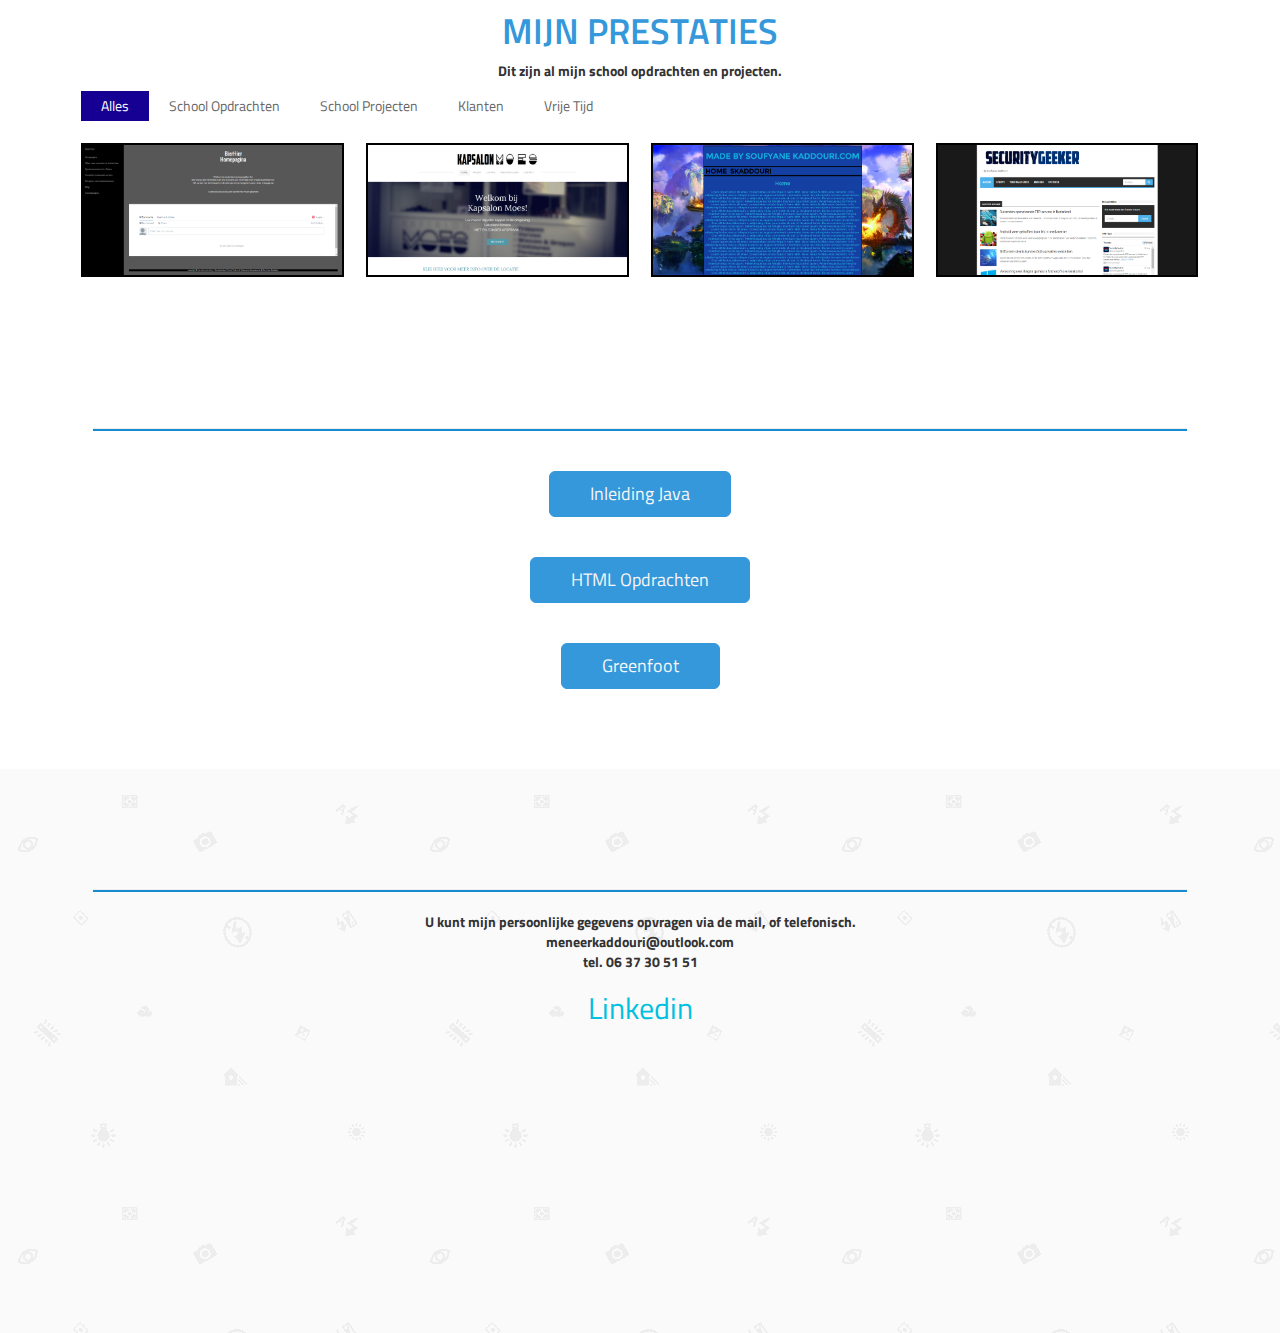
==== commit f7669a63: "Final" ====
--- a/war/index.html
+++ b/war/index.html
@@ -48,7 +48,7 @@
         <ul class="main_menu">
           <li><a href=".hero">Home</a></li>
           <li><a href=".portfolio_area">Mijn Prestaties</a></li>
-          <li><a href=".testimonial_area">Projecten</a></li>
+          <li><a href=".testimonial_area">Mijn Code</a></li>
           <li><a href=".contact_area">CV</a></li>                    
         </ul>
       </nav>
@@ -71,7 +71,7 @@
       <div class="hero">
         <hgroup>
             <h1>Ik ben <br> <span>Soufyane Kaddouri</span></h1>        
-            <h3>Een front-end web developer en programmeur in <strong>opleiding</strong></h3>
+            <h3>Een web developer en programmeur in <strong>opleiding</strong></h3>
         </hgroup>
         <a href = "https://github.com/stack9modz/" target = "_blank"><button class="btn btn-hero btn-lg" role="button">Mijn GitHub</button></a>
       </div>
@@ -84,19 +84,10 @@
   <div class="container">
     <div class="row">  
       <div class="work_section">
-        <h1 class="wow bounceInLeft">Mijn <span>Werkwijze</span></h1>
-          <div class="col-md-12 wow bounceInRight animated">
-            <div class="bs-example">
-              <ul class="nav nav-tabs">
-                  <li class="active"><a data-toggle="tab" href="#sectionD"><i class="fa fa-paper-plane"></i></a></li>
-                  <li><a data-toggle="tab" href="#sectionA"><i class="fa fa-lightbulb-o"></i></a></li>
-                  <li><a data-toggle="tab" href="#sectionC"><i class="fa fa-cogs"></i></a></li>
-                  <li><a data-toggle="tab" href="#sectionE"><i class="fa fa-line-chart"></i></a></li>
-              </ul>
-              <div class="tab-content">
-                  <div id="sectionD" class="tab-pane fade in active">
-                      <h2>Strategie</h2>
-                      <p>
+                      <h1><span>Mijn Werkwijze</span></h1> 
+                      <hr>
+                      <h1 class = "wow bounceInLeft">Doelen</h1>
+                      <p class = "wow bounceInRight">
                       <strong>
                       Voordat ik aan het werk ga, bedenk ik eerst welk doel ik wil bereiken. Wat moet het eindresultaat zijn? 
                       En wanneer is de deadline? Dat zijn allemaal belangrijke punten die ik eerst behandel voordat ik aan het werk ga.
@@ -104,33 +95,29 @@
                       kan ik makkelijker aan het werk.
                       </strong>
                       </p>
-                  </div>
-                  
-                   <div id="sectionA" class="tab-pane fade in active">
-                      <h2>Ideën</h2>
-                      <p>
+                      
+                      <h1 class = "wow bounceInLeft">Ideën</h1>
+                      <p class = "wow bounceInRight">
                       <strong>
                       In mijn vrije tijd werk ik soms ook aan projecten, soms is het dan lastig om met een idee te komen
                       die ik goed kan uitwerken tot een website of applicatie. Voordat ik aan de slag ga bedenk ik altijd
                       wat ik precies wil, en dan pas ga ik mijn idee uitwerken.
                       </strong>
                       </p>
-                  </div>
-                  <div id="sectionC" class="tab-pane fade">
-                      <h3>Mechanism</h3>
-                      <p>Vestibulum nec erat eu nulla rhoncus fringilla ut non neque. Vivamus nibh urna, ornare id gravida ut, mollis a magna. Aliquam porttitor condimentum nisi, eu viverra ipsum porta ut. Nam hendrerit bibendum turpis, sed molestie mi fermentum id. Aenean volutpat velit sem. Sed consequat ante in rutrum convallis. Nunc facilisis leo at faucibus adipiscing.</p>
-                  </div>
-                  <div id="sectionE" class="tab-pane fade">
-                      <h3>Workflow</h3>
-                      <p>Vestibulum nec erat eu nulla rhoncus fringilla ut non neque. Vivamus nibh urna, ornare id gravida ut, mollis a magna. Aliquam porttitor condimentum nisi, eu viverra ipsum porta ut. Nam hendrerit bibendum turpis, sed molestie mi fermentum id. Aenean volutpat velit sem. Sed consequat ante in rutrum convallis. Nunc facilisis leo at faucibus adipiscing.</p>
-                  </div>                                                
-              </div>
-            </div>
-          </div>
+                      
+                       <h1 class = "wow bounceInLeft">Stage</h1>
+                      <p class = "wow bounceInRight">
+                      <strong>
+                      Ik ben altijd nog opzoek naar een leerbedrijf waar ik stage kan lopen, het liefst ergens waar ik 
+                      aan de slag ga met Android. Dus als u een stage plek voor mij heeft of er een weet, neem dan 
+                      gerust contact met mij op.
+                      </strong>
+                      </p>
+        </div>
       </div>
     </div>  
   </div>    
-</div><!-- work area end   -->
+<!-- work area end   -->
       
 
 
@@ -138,7 +125,7 @@
   <div class="container">
     <div class="row">
       <div class="getit_section">
-        <h1>The most impressive template you'll find.Get it now!</h1>
+        <h1>Mijn Email: meneerkaddouri@outlook.com</h1>
       </div>  
     </div>
   </div>
@@ -169,7 +156,7 @@
           <img src="pics/bierhier.png" alt="" />
           <div class="label">
             <div class="label-text">
-              <a class="text-title">Project BierHier</a>
+              <a class="text-title" href = "http://www.projectbierhier.nl/" target = "_blank">Project BierHier</a>
               <span class="text-category">Een school project</span>
             </div>
             <div class="label-bg"></div>
@@ -182,7 +169,7 @@
           <img src="pics/kapsalonmoes.png" alt="" />
           <div class="label">
             <div class="label-text">
-              <a class="text-title">KAPSALON MOES</a>
+              <a class="text-title" href = "http://www.kapsalonmoes.nl" target = "_blank">KAPSALON MOES</a>
               <span class="text-category">Een website voor mijn kapper (alleen design)</span>
             </div>
             <div class="label-bg"></div>
@@ -195,7 +182,7 @@
           <img src="pics/gametemplate.png" alt="" />
           <div class="label">
             <div class="label-text">
-              <a class="text-title">Gaming Template</a>
+              <a class="text-title" href = "http://1-dot-template1-1091.appspot.com/" target = "_blank">Gaming Template</a>
               <span class="text-category">Een simpele template voor gamers, volledig zelf gemaakt</span>
             </div>
             <div class="label-bg"></div>
@@ -208,7 +195,7 @@
           <img src="pics/securitygeeker.png" alt="" />
           <div class="label">
             <div class="label-text">
-              <a class="text-title">Security Geeker</a>
+              <a class="text-title" href = "http://www.securitygeeker.nl" target = "_blank">Security Geeker</a>
               <span class="text-category">Een blog zelf customized met blogger</span>
             </div>
             <div class="label-bg"></div>
@@ -221,45 +208,19 @@
     </div> 
   </div>
 </div><!-- portfolio area end   -->
-
-
-           <!-- skill area end-->
-
-<div class="blog_area">
-  <div class="container">
-    <div class="row">
-      <div class="blog_section">
-          <h1>Instagram Feed</h1>
-          
            
-          </div>                              
-      </div>
-    </div>
-  </div>
 <!-- blog area end   -->
-
-
-<div class="price_area">
-  <div class="container">
-    <div class="row">
-    <h1>Prjzen</h1>
-    </div>
-   </div>
-</div>
-      
-
-
 <div class="testimonial_area">
   <div class="container">
     <div class="row">
       <div class="testimonial_section">
-          <h1>Bekijk mijn code op <span>GitHub</span></h1>
-          <hr>
-                                       <h2>Inleiding Java</h2>  
-                                       <h2>HTML Opdrachten</h2>
-                            
-                            </div>                                                                          
-                        </div>          
+          <h1 class = "wow bounceInRight">Bekijk mijn code op <span>GitHub</span></h1>
+          <hr>                           
+           <a href = "https://github.com/stack9modz/inleiding-java" target = "_blank"><button class="btn btn-hero btn-lg" role="button">Inleiding Java</button></a> <br>
+           <a href = "https://github.com/stack9modz/HTMLopdrachten" target = "_blank"><button class="btn btn-hero btn-lg" role="button">HTML Opdrachten</button></a> <br>
+           <a href = "https://github.com/stack9modz/Greenfoot" target = "_blank"><button class="btn btn-hero btn-lg" role="button">Greenfoot</button></a>                 
+          </div>                                                                          
+         </div>          
       </div>
     </div>
  <!-- testimonial area end   -->
@@ -268,8 +229,16 @@
   <div class="container">
     <div class="row">
       <div class="contact_section">
-          <h1>Curriculum Vitae</h1>
+          <h1 class = "wow bounceInRight">Curriculum Vitae</h1>
           <hr>
+          <strong>
+          U kunt mijn persoonlijke gegevens opvragen via de mail, of telefonisch. <br>
+          meneerkaddouri@outlook.com <br>
+          tel. 06 37 30 51 51 
+          
+          </strong>
+          <h2><a href = "http://www.linkedin.nl/in/skaddouri" target = "_blank">Linkedin</a></h2>
+          <img class = "wow bounceInRight" src = "pics/qrcode.png" width = "300px">
           </div>
           </div>
           </div>
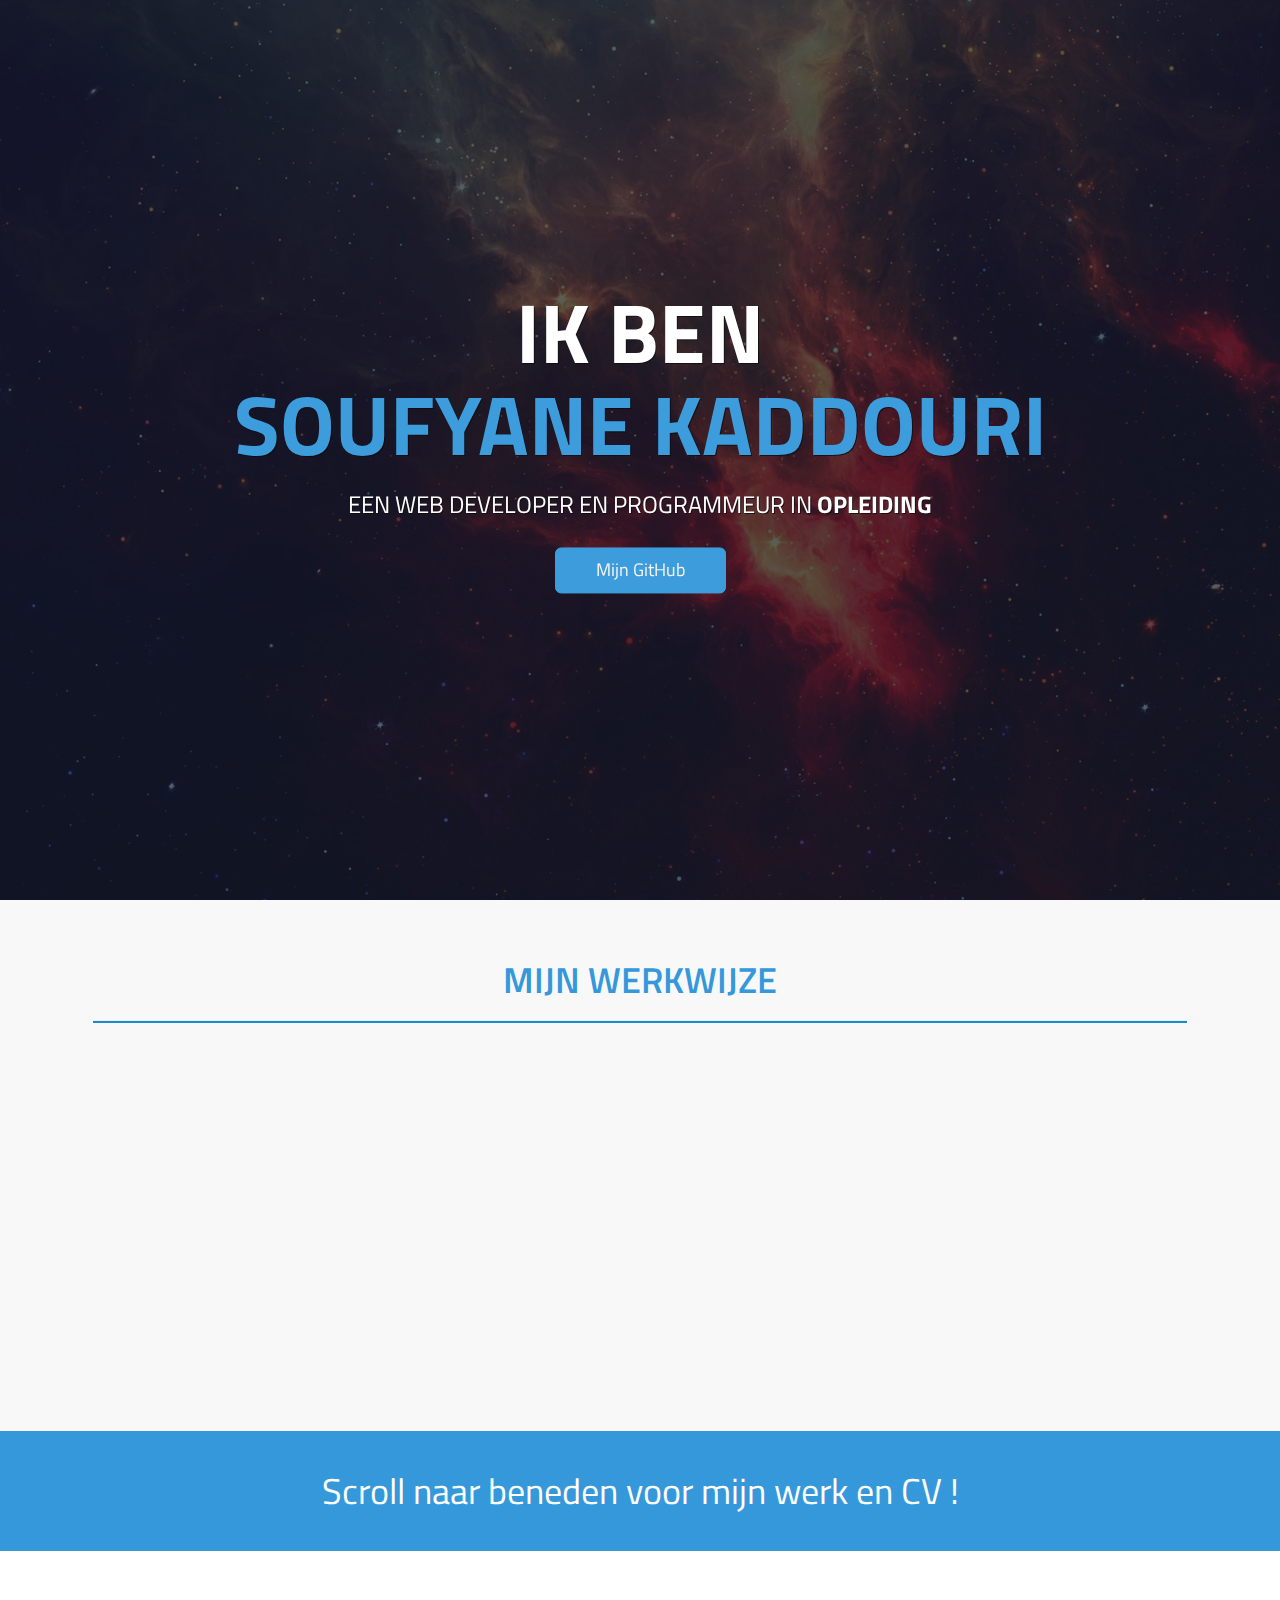
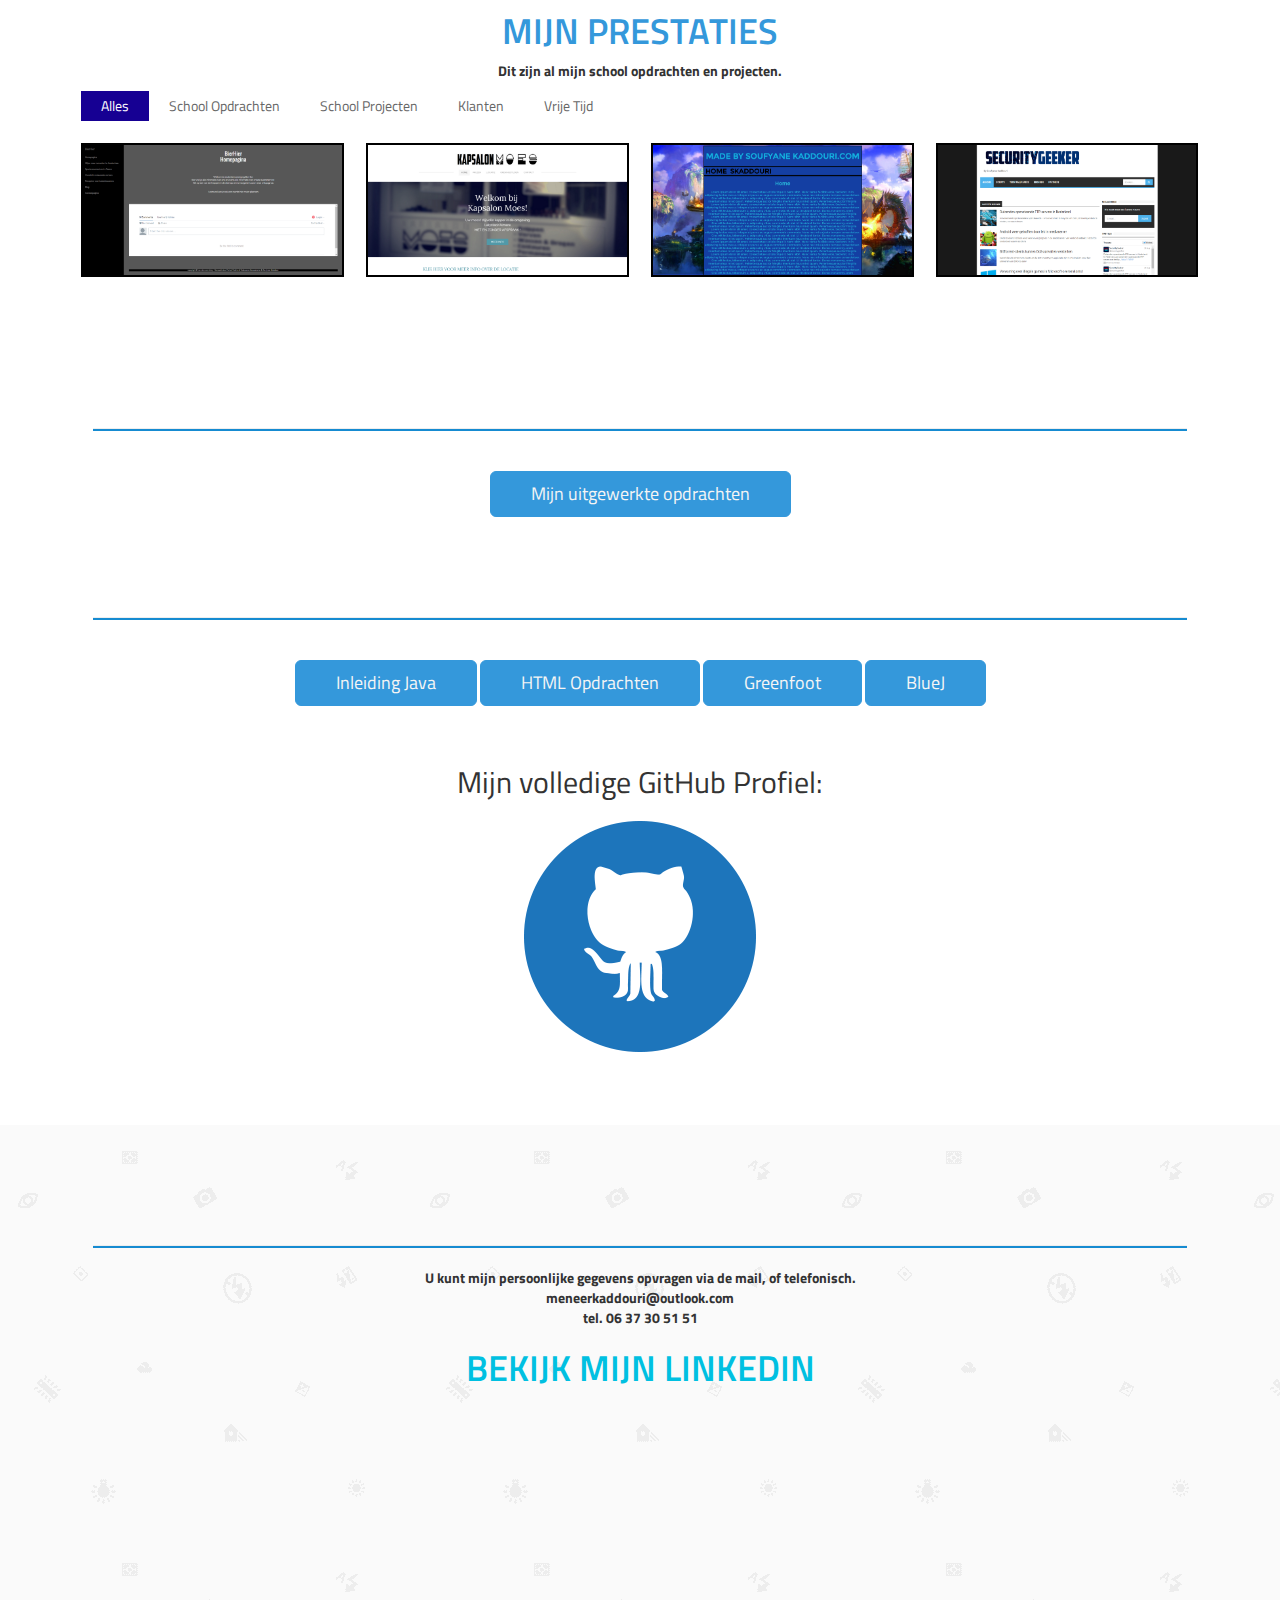
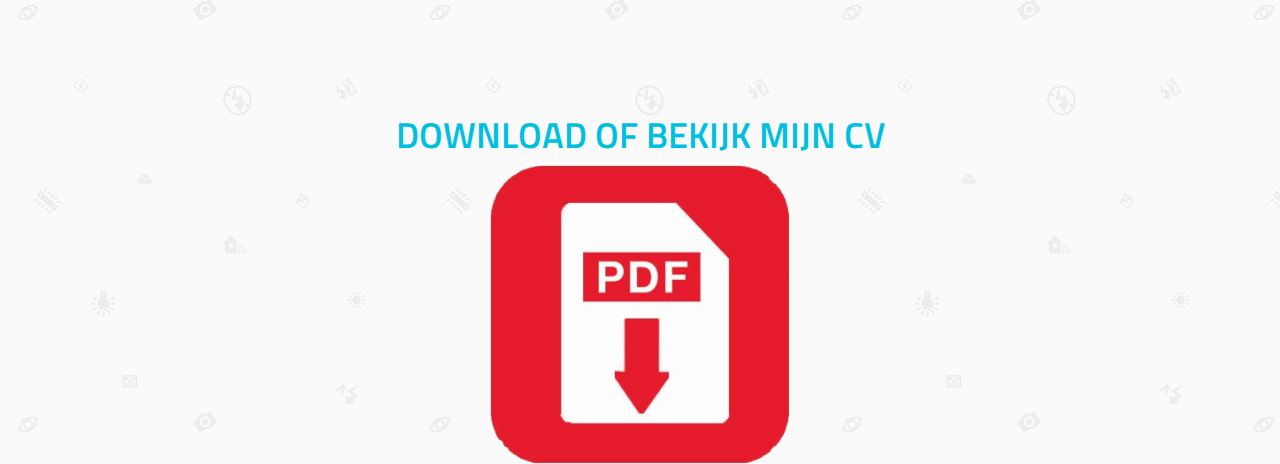
==== commit 4869080b: "Added Homework" ====
--- a/war/index.html
+++ b/war/index.html
@@ -48,7 +48,7 @@
         <ul class="main_menu">
           <li><a href=".hero">Home</a></li>
           <li><a href=".portfolio_area">Mijn Prestaties</a></li>
-          <li><a href=".testimonial_area">Mijn Code</a></li>
+          <li><a href=".testimonial_area">Huiswerk</a></li>
           <li><a href=".contact_area">CV</a></li>                    
         </ul>
       </nav>
@@ -89,14 +89,14 @@
                       <h1 class = "wow bounceInLeft">Doelen</h1>
                       <p class = "wow bounceInRight">
                       <strong>
-                      Voordat ik aan het werk ga, bedenk ik eerst welk doel ik wil bereiken. Wat moet het eindresultaat zijn? 
-                      En wanneer is de deadline? Dat zijn allemaal belangrijke punten die ik eerst behandel voordat ik aan het werk ga.
-                      Vervolgens ga ik inplannen welke taak ik op welk moment verricht, op die manier is mijn werkwijze overzichtelijk en
-                      kan ik makkelijker aan het werk.
+                      Mijn doel is om uiteindelijk als app-developer aan het werk te mogen gaan, zowel voor een 
+                      bedrijf als voor me zelf. Ik ben nu eerst bezig de taal Java goed te beheersen, zodra
+                      ik dat grotendeels onder de knie heb ben ik van plan Objective-C te gaan leren. Java is een taal
+                      waarin Android apps worden geschreven, en Objective-C word gebruikt voor IOS.
                       </strong>
                       </p>
                       
-                      <h1 class = "wow bounceInLeft">Ideën</h1>
+                      <h1 class = "wow bounceInLeft">Ideeën</h1>
                       <p class = "wow bounceInRight">
                       <strong>
                       In mijn vrije tijd werk ik soms ook aan projecten, soms is het dan lastig om met een idee te komen
@@ -109,7 +109,9 @@
                       <p class = "wow bounceInRight">
                       <strong>
                       Ik ben altijd nog opzoek naar een leerbedrijf waar ik stage kan lopen, het liefst ergens waar ik 
-                      aan de slag ga met Android. Dus als u een stage plek voor mij heeft of er een weet, neem dan 
+                      met Android aan de slag kan gaan. Want dat is uiteindelijk waar ik voor wil gaan. Voor de rest
+                      heb ik niet echt een voorkeur wat betreft leerwijze en/of werkzaamheden.
+                      Dus als u een stage plek voor mij heeft of een leerbedrijf dat een stagiair zoekt, neem dan 
                       gerust contact met mij op.
                       </strong>
                       </p>
@@ -125,7 +127,7 @@
   <div class="container">
     <div class="row">
       <div class="getit_section">
-        <h1>Mijn Email: meneerkaddouri@outlook.com</h1>
+        <h1>Scroll naar beneden voor mijn werk en CV !</h1>
       </div>  
     </div>
   </div>
@@ -214,11 +216,20 @@
   <div class="container">
     <div class="row">
       <div class="testimonial_section">
+      <h1 class = "wow bounceInRight">Mijn <span>huiswerk</span> bekijken</h1>
+           <hr>
+           <a href = "huiswerk.html" target = "_blank"><button class="btn btn-hero btn-lg" role="button">Mijn uitgewerkte opdrachten</button></a> 
+      
           <h1 class = "wow bounceInRight">Bekijk mijn code op <span>GitHub</span></h1>
           <hr>                           
-           <a href = "https://github.com/stack9modz/inleiding-java" target = "_blank"><button class="btn btn-hero btn-lg" role="button">Inleiding Java</button></a> <br>
-           <a href = "https://github.com/stack9modz/HTMLopdrachten" target = "_blank"><button class="btn btn-hero btn-lg" role="button">HTML Opdrachten</button></a> <br>
-           <a href = "https://github.com/stack9modz/Greenfoot" target = "_blank"><button class="btn btn-hero btn-lg" role="button">Greenfoot</button></a>                 
+           <a href = "https://github.com/stack9modz/inleiding-java" target = "_blank"><button class="btn btn-hero btn-lg" role="button">Inleiding Java</button></a> 
+           <a href = "https://github.com/stack9modz/HTMLopdrachten" target = "_blank"><button class="btn btn-hero btn-lg" role="button">HTML Opdrachten</button></a>
+           <a href = "https://github.com/stack9modz/Greenfoot" target = "_blank"><button class="btn btn-hero btn-lg" role="button">Greenfoot</button></a>         
+           <a href = "https://github.com/stack9modz/BlueJ" target = "_blank"><button class="btn btn-hero btn-lg" role="button">BlueJ</button></a> <br>
+           <br>
+           
+           <h2>Mijn volledige GitHub Profiel:</h2>  
+           <a href = "http://github.com/stack9modz" target = "_blank"><img src = "img/githublogo.png"></a>
           </div>                                                                          
          </div>          
       </div>
@@ -235,15 +246,16 @@
           U kunt mijn persoonlijke gegevens opvragen via de mail, of telefonisch. <br>
           meneerkaddouri@outlook.com <br>
           tel. 06 37 30 51 51 
-          
           </strong>
-          <h2><a href = "http://www.linkedin.nl/in/skaddouri" target = "_blank">Linkedin</a></h2>
-          <img class = "wow bounceInRight" src = "pics/qrcode.png" width = "300px">
-          </div>
-          </div>
-          </div>
+          <h1><a href = "http://www.linkedin.nl/in/skaddouri" target = "_blank">Bekijk mijn Linkedin</a></h1>
+          <a href = "http://www.linkedin.nl/in/skaddouri" target = "_blank"><img class = "wow bounceInRight" src = "pics/qrcode.png" width = "300px"></a>
+          <br>
+          <h1><a href = "https://www.dropbox.com/s/cl6c66eanbncw7m/CV.docx?dl=0" target = "_blank">Download of bekijk mijn CV</a></h1>
+          <a href = "https://www.dropbox.com/s/cl6c66eanbncw7m/CV.docx?dl=0" target = "_blank"><img src = "img/pdfLogo.png" width = "300px"></a>
+     </div>
+   </div>
+</div>
 </div><!-- contact area end   -->
-
 
     <!-- jQuery (necessary for Bootstrap's JavaScript plugins) -->
     <script src="https://ajax.googleapis.com/ajax/libs/jquery/1.11.1/jquery.min.js"></script>
--- a/war/style.css
+++ b/war/style.css
@@ -1,115 +1,112 @@
-* { box-sizing: border-box; }
+* {
+	box-sizing: border-box;
+}
 
 body {
-  padding: 0;
-  margin: 0;
-  text-align: center;
-  font-family: 'Titillium Web', Helvetica, Arial, sans-serif;  
-}
-
-
-h1,h2,h3,h4,h5{
-  color: #333;
-}
-
-a { text-decoration: none; }
-a:hover{
-  text-decoration: none;
-  -webkit-transition: all .5s ease-in-out;
-  -moz-transition: all .5s ease-in-out;
-  -o-transition: all .5s ease-in-out;
-  -ms-transition: all .5s ease-in-out;
-  transition: all .5s ease-in-out;
-}
-
+	padding: 0;
+	margin: 0;
+	text-align: center;
+	font-family: 'Titillium Web', Helvetica, Arial, sans-serif;
+}
+
+h1, h2, h3, h4, h5 {
+	color: #333;
+}
+
+a {
+	text-decoration: none;
+}
+
+a:hover {
+	text-decoration: none;
+	-webkit-transition: all .5s ease-in-out;
+	-moz-transition: all .5s ease-in-out;
+	-o-transition: all .5s ease-in-out;
+	-ms-transition: all .5s ease-in-out;
+	transition: all .5s ease-in-out;
+}
 
 /*============== Preloader ==============*/
 
 /* Preloader */
 #preloader {
-  position: fixed;
-  top:0;
-  left:0;
-  right:0;
-  bottom:0;
-  background-color:#fff; /* change if the mask should have another color then white */
-  z-index:99; /* makes sure it stays on top */
+	position: fixed;
+	top: 0;
+	left: 0;
+	right: 0;
+	bottom: 0;
+	background-color: #fff;
+	/* change if the mask should have another color then white */
+	z-index: 99; /* makes sure it stays on top */
 }
 
 #status {
-  width:200px;
-  height:200px;
-  position:absolute;
-  left:50%; /* centers the loading animation horizontally one the screen */
-  top:50%; /* centers the loading animation vertically one the screen */
-  background-image:url(img/preloader.gif); /* path to your loading animation */
-  background-repeat:no-repeat;
-  background-position:center;
-  margin:-100px 0 0 -100px; /* is width and height divided by two */
-}
-
+	width: 200px;
+	height: 200px;
+	position: absolute;
+	left: 50%;
+	/* centers the loading animation horizontally one the screen */
+	top: 50%; /* centers the loading animation vertically one the screen */
+	background-image: url(img/preloader.gif);
+	/* path to your loading animation */
+	background-repeat: no-repeat;
+	background-position: center;
+	margin: -100px 0 0 -100px; /* is width and height divided by two */
+}
 
 /*============== Scroll up to  ==============*/
-
 #toTop {
-  display:none;
-  text-decoration:none;
-  position:fixed;
-  bottom:10px;
-  right:10px;
-  overflow:hidden;
-  width:51px;
-  height:51px;
-  border:none;
-  text-indent:100%;
-  background:url(img/ui.totop.png) no-repeat left top;
+	display: none;
+	text-decoration: none;
+	position: fixed;
+	bottom: 10px;
+	right: 10px;
+	overflow: hidden;
+	width: 51px;
+	height: 51px;
+	border: none;
+	text-indent: 100%;
+	background: url(img/ui.totop.png) no-repeat left top;
 }
 
 #toTopHover {
-  background:url(img/ui.totop.png) no-repeat left -51px;
-  width:51px;
-  height:51px;
-  display:block;
-  overflow:hidden;
-  float:left;
-  opacity: 0;
-  -moz-opacity: 0;
-  filter:alpha(opacity=0);
+	background: url(img/ui.totop.png) no-repeat left -51px;
+	width: 51px;
+	height: 51px;
+	display: block;
+	overflow: hidden;
+	float: left;
+	opacity: 0;
+	-moz-opacity: 0;
+	filter: alpha(opacity = 0);
 }
 
 #toTop:active, #toTop:focus {
-  outline:none;
-}
-
-
-
-
-
+	outline: none;
+}
 
 /*============== Scroll up to  ==============*/
-
 .row {
-  width: 100%;
-  margin: 0 auto;
-  position: relative;
-  padding: 0 2%;
+	width: 100%;
+	margin: 0 auto;
+	position: relative;
+	padding: 0 2%;
 }
 
 .content {
-  max-width: 940px;
-  width: 100%;
-  margin: 0 auto;
-  padding: 50px 2% 50px;
-}
-
-.main_header .row .content { padding: 0; }
-
-
-.dark { 
-  background: #333; 
-}
-
-
+	max-width: 940px;
+	width: 100%;
+	margin: 0 auto;
+	padding: 50px 2% 50px;
+}
+
+.main_header .row .content {
+	padding: 0;
+}
+
+.dark {
+	background: #333;
+}
 
 /*
 Fade content bs-carousel with hero headers
@@ -121,1068 +118,1139 @@
 /*       Fade Bs-carousel       */
 /********************************/
 .fade-carousel {
-    position: relative;
-    height: 100vh;
-}
+	position: relative;
+	height: 100vh;
+}
+
 .fade-carousel .carousel-inner .item {
-    height: 100vh;
-}
-.fade-carousel .carousel-indicators > li {
-    margin: 0 2px;
-    background-color: #f39c12;
-    border-color: #f39c12;
-    opacity: .7;
-}
-.fade-carousel .carousel-indicators > li.active {
-  width: 10px;
-  height: 10px;
-  opacity: 1;
+	height: 100vh;
+}
+
+.fade-carousel .carousel-indicators>li {
+	margin: 0 2px;
+	background-color: #f39c12;
+	border-color: #f39c12;
+	opacity: .7;
+}
+
+.fade-carousel .carousel-indicators>li.active {
+	width: 10px;
+	height: 10px;
+	opacity: 1;
 }
 
 /********************************/
 /*          Hero Headers        */
 /********************************/
 .hero {
-    color: #fff;
-    position: absolute;
-    top: 50%;
-    left: 50%;
-    z-index: 3;
-    color: #fff;
-    text-align: center;
-    text-transform: uppercase;
-    text-shadow: 1px 1px 0 rgba(0,0,0,.75);
-      -webkit-transform: translate3d(-50%,-50%,0);
-         -moz-transform: translate3d(-50%,-50%,0);
-          -ms-transform: translate3d(-50%,-50%,0);
-           -o-transform: translate3d(-50%,-50%,0);
-              transform: translate3d(-50%,-50%,0);
-}
+	color: #fff;
+	position: absolute;
+	top: 50%;
+	left: 50%;
+	z-index: 3;
+	color: #fff;
+	text-align: center;
+	text-transform: uppercase;
+	text-shadow: 1px 1px 0 rgba(0, 0, 0, .75);
+	-webkit-transform: translate3d(-50%, -50%, 0);
+	-moz-transform: translate3d(-50%, -50%, 0);
+	-ms-transform: translate3d(-50%, -50%, 0);
+	-o-transform: translate3d(-50%, -50%, 0);
+	transform: translate3d(-50%, -50%, 0);
+}
+
 .hero h1 {
-    color: #fff;
-    font-size: 6em;    
-    font-weight: bold;
-    margin: 0;
-    padding: 0;
-}
-
-.hero h1 span{
-  color: #3498db;
-}
-
-.hero h3{
-    color: #fff;
+	color: #fff;
+	font-size: 6em;
+	font-weight: bold;
+	margin: 0;
+	padding: 0;
+}
+
+.hero h1 span {
+	color: #3498db;
+}
+
+.hero h3 {
+	color: #fff;
 }
 
 .fade-carousel .carousel-inner .item .hero {
-    opacity: 0;
-    -webkit-transition: 2s all ease-in-out .1s;
-       -moz-transition: 2s all ease-in-out .1s; 
-        -ms-transition: 2s all ease-in-out .1s; 
-         -o-transition: 2s all ease-in-out .1s; 
-            transition: 2s all ease-in-out .1s; 
-}
+	opacity: 0;
+	-webkit-transition: 2s all ease-in-out .1s;
+	-moz-transition: 2s all ease-in-out .1s;
+	-ms-transition: 2s all ease-in-out .1s;
+	-o-transition: 2s all ease-in-out .1s;
+	transition: 2s all ease-in-out .1s;
+}
+
 .fade-carousel .carousel-inner .item.active .hero {
-    opacity: 1;
-    -webkit-transition: 2s all ease-in-out .1s;
-       -moz-transition: 2s all ease-in-out .1s; 
-        -ms-transition: 2s all ease-in-out .1s; 
-         -o-transition: 2s all ease-in-out .1s; 
-            transition: 2s all ease-in-out .1s;    
+	opacity: 1;
+	-webkit-transition: 2s all ease-in-out .1s;
+	-moz-transition: 2s all ease-in-out .1s;
+	-ms-transition: 2s all ease-in-out .1s;
+	-o-transition: 2s all ease-in-out .1s;
+	transition: 2s all ease-in-out .1s;
 }
 
 /********************************/
 /*            Overlay           */
 /********************************/
 .overlay {
-    position: absolute;
-    width: 100%;
-    height: 100%;
-    z-index: 2;
-    background-color: #080d15;
-    opacity: .7;
+	position: absolute;
+	width: 100%;
+	height: 100%;
+	z-index: 2;
+	background-color: #080d15;
+	opacity: .7;
 }
 
 /********************************/
 /*          Custom Buttons      */
 /********************************/
-.btn.btn-lg {padding: 10px 40px;}
-.btn.btn-hero,
-.btn.btn-hero:hover,
-.btn.btn-hero:focus {
-    color: #f5f5f5;
-    background-color: #3498db;
-    border-color: #3498db;
-    outline: none;
-    margin: 20px auto;
+.btn.btn-lg {
+	padding: 10px 40px;
+}
+
+.btn.btn-hero, .btn.btn-hero:hover, .btn.btn-hero:focus {
+	color: #f5f5f5;
+	background-color: #3498db;
+	border-color: #3498db;
+	outline: none;
+	margin: 20px auto;
 }
 
 /********************************/
 /*       Slides backgrounds     */
 /********************************/
-.fade-carousel .slides .slide-1, 
-.fade-carousel .slides .slide-2,
+.fade-carousel .slides .slide-1, .fade-carousel .slides .slide-2,
+	.fade-carousel .slides .slide-3 {
+	height: 100vh;
+	background-size: cover;
+	background-position: center center;
+	background-repeat: no-repeat;
+}
+
+.fade-carousel .slides .slide-1 {
+	background-image: url(img/photo-01.jpg);
+}
+
+.fade-carousel .slides .slide-2 {
+	background-image: url(img/photo-02.jpg);
+}
+
 .fade-carousel .slides .slide-3 {
-  height: 100vh;
-  background-size: cover;
-  background-position: center center;
-  background-repeat: no-repeat;
-}
-.fade-carousel .slides .slide-1 {
-  background-image: url(img/photo-01.jpg); 
-}
-.fade-carousel .slides .slide-2 {
-  background-image: url(img/photo-02.jpg);
-}
-.fade-carousel .slides .slide-3 {
-  background-image: url(img/photo-03.jpg);
+	background-image: url(img/photo-03.jpg);
 }
 
 /********************************/
 /*          Media Queries       */
 /********************************/
-@media screen and (min-width: 980px){
-    .hero { width: 980px; }    
-}
-@media screen and (max-width: 640px){
-    .hero h1 { font-size: 4em; }    
-}
+@media screen and (min-width: 980px) {
+	.hero {
+		width: 980px;
+	}
+}
+
+@media screen and (max-width: 640px) {
+	.hero h1 {
+		font-size: 4em;
+	}
+}
+
 .main_header {
-  position: fixed;
-  top: 0px;
-  max-height: 70px;
-  z-index: 999;
-  width: 100%;
-  background: none;
-  overflow: hidden;
-  -webkit-transition: all 0.3s;
-  transition: all 0.3s;
-  opacity: 0;
-  top: -100px;
-  padding-bottom: 6px;
-}
-
+	position: fixed;
+	top: 0px;
+	max-height: 70px;
+	z-index: 999;
+	width: 100%;
+	background: none;
+	overflow: hidden;
+	-webkit-transition: all 0.3s;
+	transition: all 0.3s;
+	opacity: 0;
+	top: -100px;
+	padding-bottom: 6px;
+}
 
 @media only screen and (min-width : 320px) {
-        
-}
-
-/* Extra Small Devices, Phones */ 
+}
+
+/* Extra Small Devices, Phones */
 @media only screen and (min-width : 480px) {
-
-}
-
+}
 
 @media only screen and (max-width : 600px) {
-  .cd-headline b{
-
+	.cd-headline b {
+		
+	}
+}
+
+.open-nav {
+	max-height: 400px !important;
+}
+
+.open-nav .mobile-toggle {
+	transform: rotate(-90deg);
+	-webkit-transform: rotate(-90deg);
+}
+
+.sticky {
+	background-color: rgba(255, 255, 255, 0.93);
+	opacity: 1;
+	top: 0px;
+	border-bottom: 1px solid silver;
+}
+
+.logo {
+	padding-top: 17px;
+	width: 50px;
+	font-size: 25px;
+	color: #3498db;
+	text-transform: uppercase;
+	float: left;
+	display: block;
+	margin-top: 0;
+	line-height: 1;
+	margin-bottom: 10px;
+}
+
+.main_menu li a:focus {
+	outline: none;
+}
+
+.main_menu li a:active {
+	text-decoration: none;
+}
+
+@media only screen and (max-width: 766px) {
+	.logo {
+		padding-top: 0;
+	}
+	.main_header {
+		padding-top: 25px;
+	}
+}
+
+@media only screen and (max-width: 766px) {
+	.logo {
+		float: none;
+	}
+}
+
+nav {
+	float: right;
+	width: 60%;
+}
+
+@media only screen and (max-width: 766px) {
+	nav {
+		width: 100%;
+	}
+}
+
+nav ul {
+	list-style: none;
+	overflow: hidden;
+	text-align: right;
+	float: right;
+}
+
+@media only screen and (max-width: 766px) {
+	nav ul {
+		padding-top: 10px;
+		margin-bottom: 22px;
+		float: left;
+		text-align: center;
+		width: 100%;
+	}
+}
+
+nav ul li {
+	display: inline-block;
+	margin-left: 11px;
+	line-height: 1.5;
+}
+
+@media only screen and (max-width: 766px) {
+	nav ul li {
+		width: 100%;
+		padding: 7px 0;
+		margin: 0;
+	}
+}
+
+nav ul a {
+	color: #888888;
+	text-transform: uppercase;
+	font-size: 12px;
+}
+
+.mobile-toggle {
+	display: none;
+	cursor: pointer;
+	font-size: 20px;
+	position: absolute;
+	right: 22px;
+	top: 0;
+	width: 30px;
+	-webkit-transition: all 200ms ease-in;
+	-moz-transition: all 200ms ease-in;
+	transition: all 200ms ease-in;
+}
+
+@media only screen and (max-width: 766px) {
+	.mobile-toggle {
+		display: block;
+	}
+}
+
+.mobile-toggle span {
+	width: 30px;
+	height: 4px;
+	margin-bottom: 6px;
+	border-radius: 1000px;
+	background: #8f8f8f;
+	display: block;
+}
+
+.mouse {
+	display: block;
+	margin: 0 auto;
+	width: 26px;
+	height: 46px;
+	border-radius: 13px;
+	border: 2px solid #ffffff;
+	position: absolute;
+	position: absolute;
+	left: 51%;
+	margin-left: -26px;
+}
+
+.mouse span {
+	display: block;
+	margin: 6px auto;
+	width: 2px;
+	height: 2px;
+	border-radius: 4px;
+	background: #ffffff;
+	border: 1px solid transparent;
+	-webkit-animation-duration: 1s;
+	animation-duration: 1s;
+	-webkit-animation-fill-mode: both;
+	animation-fill-mode: both;
+	-webkit-animation-iteration-count: infinite;
+	animation-iteration-count: infinite;
+	-webkit-animation-name: scroll;
+	animation-name: scroll;
+}
+
+@
+-webkit-keyframes 
+scroll { 0% {
+	opacity: 1;
+	-webkit-transform: translateY(0);
+	transform: translateY(0);
+}
+
+100%
+{
+opacity
+:
  
-  }
-}
-
-
-
-
-
-.open-nav { max-height: 400px !important; }
-
-.open-nav .mobile-toggle {
-  transform: rotate(-90deg);
-  -webkit-transform: rotate(-90deg);
-}
-
-.sticky {
-  background-color: rgba(255, 255, 255, 0.93);
-  opacity: 1;
-  top: 0px;
-  border-bottom: 1px solid silver;
-}
-
-.logo {
-  padding-top: 17px;    
-  width: 50px;
-  font-size: 25px;
-  color: #3498db;
-  text-transform: uppercase;
-  float: left;
-  display: block;
-  margin-top: 0;
-  line-height: 1;
-  margin-bottom: 10px;
-}
-
-.main_menu li a:focus{
-  outline: none;
-}
-
-
-.main_menu li a:active{
-  text-decoration: none;
-}
-
-@media only screen and (max-width: 766px) {
-
-.logo{
-  padding-top: 0;
-}
-
-.main_header { padding-top: 25px; }
-
-}
-
-
-
-@media only screen and (max-width: 766px) {
-
-.logo { float: none; }
-}
-
-nav {
-  float: right;
-  width: 60%;
-}
-@media only screen and (max-width: 766px) {
-
-nav { width: 100%; }
-}
-
-nav ul {
-  list-style: none;
-  overflow: hidden;
-  text-align: right;
-  float: right;
-}
-@media only screen and (max-width: 766px) {
-
-nav ul {
-  padding-top: 10px;
-  margin-bottom: 22px;
-  float: left;
-  text-align: center;
-  width: 100%;
-}
-}
-
-nav ul li {
-  display: inline-block;
-  margin-left: 11px;
-  line-height: 1.5;
-}
-
-@media only screen and (max-width: 766px) {
-
-
-
-nav ul li {
-  width: 100%;
-  padding: 7px 0;
-  margin: 0;
-}
-}
-
-nav ul a {
-  color: #888888;
-  text-transform: uppercase;
-  font-size: 12px;
-}
-
-.mobile-toggle {
-  display: none;
-  cursor: pointer;
-  font-size: 20px;
-  position: absolute;
-  right: 22px;
-  top: 0;
-  width: 30px;
-  -webkit-transition: all 200ms ease-in;
-  -moz-transition: all 200ms ease-in;
-  transition: all 200ms ease-in;
-}
-@media only screen and (max-width: 766px) {
-
-.mobile-toggle { display: block; }
-}
-
-
-
-
-.mobile-toggle span {
-  width: 30px;
-  height: 4px;
-  margin-bottom: 6px;
-  border-radius: 1000px;
-  background: #8f8f8f;
-  display: block;
-}
-
-.mouse {
-  display: block;
-  margin: 0 auto;
-  width: 26px;
-  height: 46px;
-  border-radius: 13px;
-  border: 2px solid #ffffff;
-  position: absolute;
-  position: absolute;
-  left: 51%;
-  margin-left: -26px;
-}
-
-.mouse span {
-  display: block;
-  margin: 6px auto;
-  width: 2px;
-  height: 2px;
-  border-radius: 4px;
-  background: #ffffff;
-  border: 1px solid transparent;
-  -webkit-animation-duration: 1s;
-  animation-duration: 1s;
-  -webkit-animation-fill-mode: both;
-  animation-fill-mode: both;
-  -webkit-animation-iteration-count: infinite;
-  animation-iteration-count: infinite;
-  -webkit-animation-name: scroll;
-  animation-name: scroll;
-}
- @-webkit-keyframes 
-scroll {  0% {
- opacity: 1;
- -webkit-transform: translateY(0);
- transform: translateY(0);
-}
- 100% {
- opacity: 0;
- -webkit-transform: translateY(20px);
- transform: translateY(20px);
-}
-}
-@keyframes 
-scroll {  0% {
- opacity: 1;
- -webkit-transform: translateY(0);
- -ms-transform: translateY(0);
- transform: translateY(0);
-}
- 100% {
- opacity: 0;
- -webkit-transform: translateY(20px);
- -ms-transform: translateY(20px);
- transform: translateY(20px);
-}
-}
-
+0;
+-webkit-transform
+:
+ 
+translateY
+(20px);
+
+ 
+transform
+:
+ 
+translateY
+(20px);
+
+
+}
+}
+@
+keyframes 
+scroll { 0% {
+	opacity: 1;
+	-webkit-transform: translateY(0);
+	-ms-transform: translateY(0);
+	transform: translateY(0);
+}
+
+100%
+{
+opacity
+:
+ 
+0;
+-webkit-transform
+:
+ 
+translateY
+(20px);
+
+ 
+-ms-transform
+:
+ 
+translateY
+(20px);
+
+ 
+transform
+:
+ 
+translateY
+(20px);
+
+
+}
+}
 
 /*============== Service style ==============*/
-
-.single_service{  
-  margin-top: 100px;
-  margin-bottom: 100px;
-}
-.single_service i{
-  position: relative;
-  overflow: hidden;
-}
-
-.single_service .ico{
-  margin: 0 auto;
-  -webkit-transform: rotate(45deg);
-  -moz-transform: rotate(45deg);
-  -ms-transform: rotate(45deg);
-  -o-transform: rotate(45deg);
-  transform: rotate(45deg);
-  font-size: 30px;
-  color: #f32b1a;
-  line-height: 76px;
-  background: rgba(195, 185, 185, 0.21);
-  width: 80px;
-  height: 80px;
-  text-align: center;
-  border: solid 4px #fff;
-  outline: 1px solid #dddddd;
-  }
-
-  .single_service:hover .ico{
-  color:#F3F1F1;
-  background: #f32b1a;  
-  cursor:pointer;
-  -webkit-transition:  ease-out .5s;
-  -moz-transition:  ease-out .5s;
-  -o-transition:  ease-out .5s;
-  transition: ease-out .5s;  
-  }
-
-  .single_service .ico:hover{
-  color:#F3F1F1;
-  background: #f32b1a;  
-  cursor:pointer;
-  -webkit-transition:  ease-out .5s;
-  -moz-transition:  ease-out .5s;
-  -o-transition:  ease-out .5s;
-  transition: ease-out .5s;  
-  }
-
-
-.single_service .ico i{
-  -webkit-transform: rotate(-45deg);
-  -moz-transform: rotate(-45deg);
-  -ms-transform: rotate(-45deg);
-  -o-transform: rotate(-45deg);
-  transform: rotate(-45deg);
+.single_service {
+	margin-top: 100px;
+	margin-bottom: 100px;
+}
+
+.single_service i {
+	position: relative;
+	overflow: hidden;
+}
+
+.single_service .ico {
+	margin: 0 auto;
+	-webkit-transform: rotate(45deg);
+	-moz-transform: rotate(45deg);
+	-ms-transform: rotate(45deg);
+	-o-transform: rotate(45deg);
+	transform: rotate(45deg);
+	font-size: 30px;
+	color: #f32b1a;
+	line-height: 76px;
+	background: rgba(195, 185, 185, 0.21);
+	width: 80px;
+	height: 80px;
+	text-align: center;
+	border: solid 4px #fff;
+	outline: 1px solid #dddddd;
+}
+
+.single_service:hover .ico {
+	color: #F3F1F1;
+	background: #f32b1a;
+	cursor: pointer;
+	-webkit-transition: ease-out .5s;
+	-moz-transition: ease-out .5s;
+	-o-transition: ease-out .5s;
+	transition: ease-out .5s;
+}
+
+.single_service .ico:hover {
+	color: #F3F1F1;
+	background: #f32b1a;
+	cursor: pointer;
+	-webkit-transition: ease-out .5s;
+	-moz-transition: ease-out .5s;
+	-o-transition: ease-out .5s;
+	transition: ease-out .5s;
+}
+
+.single_service .ico i {
+	-webkit-transform: rotate(-45deg);
+	-moz-transform: rotate(-45deg);
+	-ms-transform: rotate(-45deg);
+	-o-transform: rotate(-45deg);
+	transform: rotate(-45deg);
 }
 
 /* ===========work style===========*/
-
-.work_area{
-    background-color: #f8f8f8;
-}
-
-
-.work_section{
-    margin-top: 60px;
-    margin-bottom: 60px;
-}
-
-.work_section h1{
-  text-transform: uppercase;
-  font-weight: 600;
-}
-
-.work_section h1 span{
-  color: #3498db;
-}
-
-.bs-example{
-  margin-top: 30px;
-  margin-bottom: 65px;
-}
-
-.bs-example .nav-tabs i{
-  font-size: 50px;
-  width: 80px;
-  text-align: center;
+.work_area {
+	background-color: #f8f8f8;
+}
+
+.work_section {
+	margin-top: 60px;
+	margin-bottom: 60px;
+}
+
+.work_section h1 {
+	text-transform: uppercase;
+	font-weight: 600;
+}
+
+.work_section h1 span {
+	color: #3498db;
+}
+
+.bs-example {
+	margin-top: 30px;
+	margin-bottom: 65px;
+}
+
+.bs-example .nav-tabs i {
+	font-size: 50px;
+	width: 80px;
+	text-align: center;
 }
 
 @media only screen and (min-width : 765px) {
-
-.bs-example .nav-tabs i{
-  width: 57px;
-
- } 
-
-}
-
-
-@media (max-width: 764px){ 
-
-.bs-example .nav-tabs i{
-  font-size: 34px;
-  width: 56px;
-}
-
-}
-
-@media (max-width: 750px){ 
-
-.bs-example .nav-tabs i{
-  font-size: 20px;
-  width: 15px;
-}
-
-}
-
-
-.nav-tabs{
-  border-bottom: none;
-}
-
-
-.tab-pane{
-  border: 1px solid #ddd;
-  padding: 42px;
-  background-color:#ffffff; 
-}
-
+	.bs-example .nav-tabs i {
+		width: 57px;
+	}
+}
+
+@media ( max-width : 764px) {
+	.bs-example .nav-tabs i {
+		font-size: 34px;
+		width: 56px;
+	}
+}
+
+@media ( max-width : 750px) {
+	.bs-example .nav-tabs i {
+		font-size: 20px;
+		width: 15px;
+	}
+}
+
+.nav-tabs {
+	border-bottom: none;
+}
+
+.tab-pane {
+	border: 1px solid #ddd;
+	padding: 42px;
+	background-color: #ffffff;
+}
 
 /* ===========getit style===========*/
-
-
-.getit_area{
-  background: #3498db;
-}
-
-.getit_area h1{
-    color: #ffffff;
-}
-
-.getit_section{
-    margin-top: 40px;
-  margin-bottom: 40px;
-}
-
-
-
-
+.getit_area {
+	background: #3498db;
+}
+
+.getit_area h1 {
+	color: #ffffff;
+}
+
+.getit_section {
+	margin-top: 40px;
+	margin-bottom: 40px;
+}
 
 /* ===========Portfolio style===========*/
-
-.portfolio_area{
-  margin-top: 40px;
-  margin-bottom: 40px;
-}
-
-.portfolio_section{
-
-}
-
-.portfolio_section h1{
-  color: #3498db;
-  text-transform: uppercase;
-  font-weight: 600;
-}
-
-.portfolio_top{
-
-}
-
-.portfolio{
+.portfolio_area {
+	margin-top: 40px;
+	margin-bottom: 40px;
+}
+
+.portfolio_section {
+	
+}
+
+.portfolio_section h1 {
+	color: #3498db;
+	text-transform: uppercase;
+	font-weight: 600;
+}
+
+.portfolio_top {
+	
+}
+
+.portfolio {
 	border: 2px solid black;
 }
 
-
-
 #info {
-  -webkit-border-radius:5px;
-  -moz-border-radius:5px;
-  border-radius:5px;        
-  background:#fcf8e3;
-  border:1px solid  #fbeed5;
-  width:95%;
-  max-width:900px;
-  margin:0 auto 40px auto;
-  font-family:arial;
-  font-size:12px;
-  -webkit-box-sizing: border-box;
-  -moz-box-sizing: border-box;
-  -o-box-sizing: border-box;
-}
-
-  #info .info-wrapper {
-    padding:10px;
-  -webkit-box-sizing: border-box;
-  -moz-box-sizing: border-box;
-  -o-box-sizing: border-box;
-
-  }
-  
-  #info a {
-    color:#c09853;
-    text-decoration:none;
-  }
-  
-  #info p {
-    margin:5px 0 0 0;
-  }
-
+	-webkit-border-radius: 5px;
+	-moz-border-radius: 5px;
+	border-radius: 5px;
+	background: #fcf8e3;
+	border: 1px solid #fbeed5;
+	width: 95%;
+	max-width: 900px;
+	margin: 0 auto 40px auto;
+	font-family: arial;
+	font-size: 12px;
+	-webkit-box-sizing: border-box;
+	-moz-box-sizing: border-box;
+	-o-box-sizing: border-box;
+}
+
+#info .info-wrapper {
+	padding: 10px;
+	-webkit-box-sizing: border-box;
+	-moz-box-sizing: border-box;
+	-o-box-sizing: border-box;
+}
+
+#info a {
+	color: #c09853;
+	text-decoration: none;
+}
+
+#info p {
+	margin: 5px 0 0 0;
+}
 
 #filters {
-  margin:1%;
-  padding:0;
-  list-style:none;
-}
-
-  #filters li {
-    float:left;
-  }
-  
-  #filters li span {
-    display: block;
-    padding:5px 20px;   
-    text-decoration:none;
-    color:#666;
-    cursor: pointer;
-  }
-  
-  #filters li span.active {
-    background: #160093;
-    color:#fff;
-  }
- 
-
- 
+	margin: 1%;
+	padding: 0;
+	list-style: none;
+}
+
+#filters li {
+	float: left;
+}
+
+#filters li span {
+	display: block;
+	padding: 5px 20px;
+	text-decoration: none;
+	color: #666;
+	cursor: pointer;
+}
+
+#filters li span.active {
+	background: #160093;
+	color: #fff;
+}
+
 #portfoliolist .portfolio {
-  -webkit-box-sizing: border-box;
-  -moz-box-sizing: border-box;
-  -o-box-sizing: border-box;
-  width:23%;
-  margin:1%;
-  display:none;
-  float:left;
-  overflow:hidden;
-}
-
-  .portfolio-wrapper {
-    overflow:hidden;
-    position: relative !important;
-    background: #666;
-    cursor:pointer;
-  }
-
-  .portfolio img {
-    max-width:100%;
-    position: relative;
-  }
-  
-  .portfolio .label {
-    position: absolute;
-    width: 100%;
-    height:40px;
-    bottom:-40px;
-  }
-
-    .portfolio .label-bg {
-      background: #160093;
-      width: 100%;
-      height:100%;
-      position: absolute;
-      top:0;
-      left:0;
-    }
-  
-    .portfolio .label-text {
-      color:#fff;
-      position: relative;
-      z-index:500;
-      padding:5px 8px;
-    }
-      
-      .portfolio .text-category {
-        display:block;
-        font-size:9px;
-      }
-  
-  
-  
-
-
+	-webkit-box-sizing: border-box;
+	-moz-box-sizing: border-box;
+	-o-box-sizing: border-box;
+	width: 23%;
+	margin: 1%;
+	display: none;
+	float: left;
+	overflow: hidden;
+}
+
+.portfolio-wrapper {
+	overflow: hidden;
+	position: relative !important;
+	background: #666;
+	cursor: pointer;
+}
+
+.portfolio img {
+	max-width: 100%;
+	position: relative;
+}
+
+.portfolio .label {
+	position: absolute;
+	width: 100%;
+	height: 40px;
+	bottom: -40px;
+}
+
+.portfolio .label-bg {
+	background: #160093;
+	width: 100%;
+	height: 100%;
+	position: absolute;
+	top: 0;
+	left: 0;
+}
+
+.portfolio .label-text {
+	color: #fff;
+	position: relative;
+	z-index: 500;
+	padding: 5px 8px;
+}
+
+.portfolio .text-category {
+	display: block;
+	font-size: 9px;
+}
 
 /* #Tablet (Portrait) */
 @media only screen and (min-width: 768px) and (max-width: 959px) {
-  .container {
-    width: 768px; 
-  }
-}
-
+	.container {
+		width: 768px;
+	}
+}
 
 /*  #Mobile (Portrait) - Note: Design for a width of 320px */
 @media only screen and (max-width: 767px) {
-  .container { 
-    width: 95%; 
-  }
-  
-  #portfoliolist .portfolio {
-    width:48%;
-    margin:1%;
-  }   
-
-  #ads {
-    display:none;
-  }
-  
-}
-
+	.container {
+		width: 95%;
+	}
+	#portfoliolist .portfolio {
+		width: 48%;
+		margin: 1%;
+	}
+	#ads {
+		display: none;
+	}
+}
 
 /* #Mobile (Landscape) - Note: Design for a width of 480px */
 @media only screen and (min-width: 480px) and (max-width: 767px) {
-  .container {
-    width: 70%;
-  }
-  
-  #ads {
-    display:none;
-  }
-  
-}
-
-
+	.container {
+		width: 70%;
+	}
+	#ads {
+		display: none;
+	}
+}
 
 /*============== Skill style ==============*/
-
-.skill_area{
-  background-color: #f8f8f8;
-}
-
-
-.skill_section{
-  display: inline-block;
-  margin-top: 80px;
-  margin-bottom: 60px;
-  }
-
-.skill_section h2{
-  text-transform: uppercase;
-}
-
-.skill_section h2 span{
-  color: #3498db;
+.skill_area {
+	background-color: #f8f8f8;
+}
+
+.skill_section {
+	display: inline-block;
+	margin-top: 80px;
+	margin-bottom: 60px;
+}
+
+.skill_section h2 {
+	text-transform: uppercase;
+}
+
+.skill_section h2 span {
+	color: #3498db;
 }
 
 .progress .progress-bar.six-sec-ease-in-out {
-    -webkit-transition: width 6s ease-in-out;
-    -moz-transition: width 6s ease-in-out;
-    -ms-transition: width 6s ease-in-out;
-    -o-transition: width 6s ease-in-out;
-    transition: width 6s ease-in-out;
-}
-
-.skill_text{
-  text-align: left;
+	-webkit-transition: width 6s ease-in-out;
+	-moz-transition: width 6s ease-in-out;
+	-ms-transition: width 6s ease-in-out;
+	-o-transition: width 6s ease-in-out;
+	transition: width 6s ease-in-out;
+}
+
+.skill_text {
+	text-align: left;
 }
 
 /*============== Blog style ==============*/
-
-.blog_area{
-  margin-top: 40px;
-  margin-bottom: 40px;
-}
-
-.blog_section{
-
-}
-
-.blog_section h1{
-  text-transform: uppercase;
-  font-weight: 600;
-}
-
-.blog_section h1 span{
-  color: #3498db;
+.blog_area {
+	margin-top: 40px;
+	margin-bottom: 40px;
+}
+
+.blog_section {
+	
+}
+
+.blog_section h1 {
+	text-transform: uppercase;
+	font-weight: 600;
+}
+
+.blog_section h1 span {
+	color: #3498db;
 }
 
 .single_blog {
-  margin-top: 30px;
-}
-
-.single_blog a{
-  text-decoration: none;
-}
-
-
-.single_blog a:hover{
-color: #282a2e;
-}
-
-
-.dates{
-
-}
-
-.expect{
-
+	margin-top: 30px;
+}
+
+.single_blog a {
+	text-decoration: none;
+}
+
+.single_blog a:hover {
+	color: #282a2e;
+}
+
+.dates {
+	
+}
+
+.expect {
+	
 }
 
 .slider-content {
-  position: relative;
-  overflow: hidden;
-  border-right: 1px solid transparent;
-  -webkit-transition: all .5s ease-in-out;
-  -moz-transition: all .5s ease-in-out;
-  -o-transition: all .5s ease-in-out;
-  -ms-transition: all .5s ease-in-out;
-  transition: all .5s ease-in-out;
+	position: relative;
+	overflow: hidden;
+	border-right: 1px solid transparent;
+	-webkit-transition: all .5s ease-in-out;
+	-moz-transition: all .5s ease-in-out;
+	-o-transition: all .5s ease-in-out;
+	-ms-transition: all .5s ease-in-out;
+	transition: all .5s ease-in-out;
 }
 
 .slider-content img {
-  -webkit-transition: all .5s ease-in-out;
-  -moz-transition: all .5s ease-in-out;
-  -o-transition: all .5s ease-in-out;
-  -ms-transition: all .5s ease-in-out;
-  transition: all .5s ease-in-out;
-  overflow: hidden;
-  width: 100%;
+	-webkit-transition: all .5s ease-in-out;
+	-moz-transition: all .5s ease-in-out;
+	-o-transition: all .5s ease-in-out;
+	-ms-transition: all .5s ease-in-out;
+	transition: all .5s ease-in-out;
+	overflow: hidden;
+	width: 100%;
 }
 
 .slider-text {
-  height: 100%;
-  padding: 40px 40px 25px 40px;
-  background: #F5F6FA;
-  color: #7a8188;
-  -webkit-transition: all .5s ease-in-out;
-  -moz-transition: all .5s ease-in-out;
-  -o-transition: all .5s ease-in-out;
-  -ms-transition: all .5s ease-in-out;
-  transition: all .5s ease-in-out;
-}
-
+	height: 100%;
+	padding: 40px 40px 25px 40px;
+	background: #F5F6FA;
+	color: #7a8188;
+	-webkit-transition: all .5s ease-in-out;
+	-moz-transition: all .5s ease-in-out;
+	-o-transition: all .5s ease-in-out;
+	-ms-transition: all .5s ease-in-out;
+	transition: all .5s ease-in-out;
+}
 
 .slider-content:hover .slider-text {
-  background:#3498db;
-}
-
-.slider-content:hover  .slider-text p{
-  color: #fff;
-  -webkit-transition: all .5s ease-in-out;
-  -moz-transition: all .5s ease-in-out;
-  -o-transition: all .5s ease-in-out;
-  -ms-transition: all .5s ease-in-out;
-  transition: all .5s ease-in-out;   
+	background: #3498db;
+}
+
+.slider-content:hover  .slider-text p {
+	color: #fff;
+	-webkit-transition: all .5s ease-in-out;
+	-moz-transition: all .5s ease-in-out;
+	-o-transition: all .5s ease-in-out;
+	-ms-transition: all .5s ease-in-out;
+	transition: all .5s ease-in-out;
 }
 
 .slider-content .slider-text h3 .slider-text p {
-  -webkit-transition: all .5s ease-in-out;
-  -moz-transition: all .5s ease-in-out;
-  -o-transition: all .5s ease-in-out;
-  -ms-transition: all .5s ease-in-out;
-  transition: all .5s ease-in-out; 
-}
-
-
-.slider-content:hover .slider-text h3  {
-  -webkit-transition: all .5s ease-in-out;
-  -moz-transition: all .5s ease-in-out;
-  -o-transition: all .5s ease-in-out;
-  -ms-transition: all .5s ease-in-out;
-  transition: all .5s ease-in-out; 
-  color:#fff;
-}
-
-
+	-webkit-transition: all .5s ease-in-out;
+	-moz-transition: all .5s ease-in-out;
+	-o-transition: all .5s ease-in-out;
+	-ms-transition: all .5s ease-in-out;
+	transition: all .5s ease-in-out;
+}
+
+.slider-content:hover .slider-text h3 {
+	-webkit-transition: all .5s ease-in-out;
+	-moz-transition: all .5s ease-in-out;
+	-o-transition: all .5s ease-in-out;
+	-ms-transition: all .5s ease-in-out;
+	transition: all .5s ease-in-out;
+	color: #fff;
+}
 
 /*============== Price style ==============*/
-
-.price_area{
-  background: #f8f8f8;
-}
-
-
-.price_section{
-
-}
-
-
-.price_section h1{
-  color: #3498db;
-  margin-top: 55px;
-  text-transform: uppercase;
-  font-weight: 600;
-}
-
-.pricing-table{
-    margin-top: 65px;
-}
-
-.pricing-box { margin-bottom: 70px; float: left;}
-.pricing-box ul { padding: 0; margin: 0; list-style: none; position: relative;cursor:pointer;border: solid 1px #ddd; z-index: 1;}
-
-.pricing-box ul:hover .subscription-price{
-  background: #f32b1a;
-  -webkit-transition: all .3s ease-in-out;
-  -moz-transition: all .3s ease-in-out;
-  -o-transition: all .3s ease-in-out;
-  -ms-transition: all .3s ease-in-out;
-  transition: all .3s ease-in-out;  
-}
-
-
-
-
-.pricing-box ul li { text-align: center; border-bottom: solid 1px #ddd; line-height: 40px; background: #fff;}
-
-.pricing-box li.plan-title { text-transform: uppercase; line-height: 50px; font-size: 16px;} 
-.pricing-box li.subscription-price { background: #666666; color: #fff; position: relative; border-bottom: none; font-size: 16px;}
-.pricing-box li.subscription-price .currency {position: absolute; top: 15px; left: 50%; margin-left: -70px; font-size: 18px;}
-.pricing-box li.subscription-price .price { font-size: 70px; font-weight: 600; font-family: 'Titillium Web', Helvetica, Arial, sans-serif;
-line-height: 106px;}
-.pricing-box li.sing-up {position: absolute; left: 50%; bottom: -22.5px; margin-left: -79px; background: #fff; 
-line-height: 45px !important;}
-.pricing-box li.sing-up a { color: #000; text-transform: uppercase; padding: 11px 53px; line-height: 42px; border: solid 1px #ddd;}
-.pricing-box li.sing-up a:hover { background: #666666; border: solid 1px #666666; color: #fff;}
-
-.pricing-box.featured {}
-.pricing-box.featured li.plan-title { line-height: 61px;}
-.pricing-box.featured ul {border: solid 2px #f32b1a; z-index: 2; box-shadow: 0px 0px 15px 5px rgba(0,0,0,.11);}
-
-.last { padding-bottom: 20px;}
-
-.pricing-box.featured ul li { line-height: 45px;}
-
-.pricing-box.featured li.subscription-price { background: #f32b1a; }
-.pricing-box.featured li.subscription-price .price { line-height: 130px; font-size: 85px;}
-.pricing-box.featured li.subscription-price .currency { top: 25px; margin-left: -80px;}
-.sing-up{
-  border-bottom: none;
-}
-.pricing-box.featured li.sing-up a { background: #f32b1a; color: #fff; border: solid 1px #f32b1a;}
-.pricing-box.featured li.sing-up a:hover { background: #CE2112; border: solid 1px #CE2112; color: #fff;}
-
-
-
+.price_area {
+	background: #f8f8f8;
+}
+
+.price_section {
+	
+}
+
+.price_section h1 {
+	color: #3498db;
+	margin-top: 55px;
+	text-transform: uppercase;
+	font-weight: 600;
+}
+
+.pricing-table {
+	margin-top: 65px;
+}
+
+.pricing-box {
+	margin-bottom: 70px;
+	float: left;
+}
+
+.pricing-box ul {
+	padding: 0;
+	margin: 0;
+	list-style: none;
+	position: relative;
+	cursor: pointer;
+	border: solid 1px #ddd;
+	z-index: 1;
+}
+
+.pricing-box ul:hover .subscription-price {
+	background: #f32b1a;
+	-webkit-transition: all .3s ease-in-out;
+	-moz-transition: all .3s ease-in-out;
+	-o-transition: all .3s ease-in-out;
+	-ms-transition: all .3s ease-in-out;
+	transition: all .3s ease-in-out;
+}
+
+.pricing-box ul li {
+	text-align: center;
+	border-bottom: solid 1px #ddd;
+	line-height: 40px;
+	background: #fff;
+}
+
+.pricing-box li.plan-title {
+	text-transform: uppercase;
+	line-height: 50px;
+	font-size: 16px;
+}
+
+.pricing-box li.subscription-price {
+	background: #666666;
+	color: #fff;
+	position: relative;
+	border-bottom: none;
+	font-size: 16px;
+}
+
+.pricing-box li.subscription-price .currency {
+	position: absolute;
+	top: 15px;
+	left: 50%;
+	margin-left: -70px;
+	font-size: 18px;
+}
+
+.pricing-box li.subscription-price .price {
+	font-size: 70px;
+	font-weight: 600;
+	font-family: 'Titillium Web', Helvetica, Arial, sans-serif;
+	line-height: 106px;
+}
+
+.pricing-box li.sing-up {
+	position: absolute;
+	left: 50%;
+	bottom: -22.5px;
+	margin-left: -79px;
+	background: #fff;
+	line-height: 45px !important;
+}
+
+.pricing-box li.sing-up a {
+	color: #000;
+	text-transform: uppercase;
+	padding: 11px 53px;
+	line-height: 42px;
+	border: solid 1px #ddd;
+}
+
+.pricing-box li.sing-up a:hover {
+	background: #666666;
+	border: solid 1px #666666;
+	color: #fff;
+}
+
+.pricing-box.featured {
+	
+}
+
+.pricing-box.featured li.plan-title {
+	line-height: 61px;
+}
+
+.pricing-box.featured ul {
+	border: solid 2px #f32b1a;
+	z-index: 2;
+	box-shadow: 0px 0px 15px 5px rgba(0, 0, 0, .11);
+}
+
+.last {
+	padding-bottom: 20px;
+}
+
+.pricing-box.featured ul li {
+	line-height: 45px;
+}
+
+.pricing-box.featured li.subscription-price {
+	background: #f32b1a;
+}
+
+.pricing-box.featured li.subscription-price .price {
+	line-height: 130px;
+	font-size: 85px;
+}
+
+.pricing-box.featured li.subscription-price .currency {
+	top: 25px;
+	margin-left: -80px;
+}
+
+.sing-up {
+	border-bottom: none;
+}
+
+.pricing-box.featured li.sing-up a {
+	background: #f32b1a;
+	color: #fff;
+	border: solid 1px #f32b1a;
+}
+
+.pricing-box.featured li.sing-up a:hover {
+	background: #CE2112;
+	border: solid 1px #CE2112;
+	color: #fff;
+}
 
 /*============== testimonial style ==============*/
-
-.testimonial_area{
-  margin-bottom: 60px;
-  margin-top: 60px;
-}
-
-.testimonial_section h1{
- text-transform: uppercase;
- font-weight: 600;
-
-}
-
-
-.testimonial_section h1 span{
-  color: #3498db;
-}
-
+.testimonial_area {
+	margin-bottom: 60px;
+	margin-top: 60px;
+}
+
+.testimonial_section h1 {
+	text-transform: uppercase;
+	font-weight: 600;
+}
+
+.testimonial_section h1 span {
+	color: #3498db;
+}
 
 /*============== Contact style ==============*/
-
-
-.contact_area{
-  background: url(img/photography.png);
-}
-
-.contact_section{
-  margin-top: 60px;
-}
-
-.contact_section h1{
-  color: #3498db;
-  text-transform: uppercase;
-  font-weight: 600;
-}
-
-.contact_form{
-
-}
-
-#contact_form{ 
-    margin-top: 50px; 
-    margin-bottom: 30px;  
-}
-
-#contact_form legend{
-    font-size: 15px; 
-    color: #C9C9C9;
-}
-
-#contact_form label{
-    margin-bottom:28px;
-    display: block;
- }
-
-#contact_form label span{
-    float:left;
-     width:100px; 
-     color:#666666;
- }
-
-
-
-#contact_form input{
-  width: 100%;
-  height: 40px;
-  border: 1px solid #DBDBDB;
-  padding-left: 4px;
- }
-
-#contact_form textarea{
-  width: 100%;
-  height:100px; 
-  padding-left: 4px;
-}
-
-.submit_btn { 
-  padding: 12px;
-  float: left;
-  width: 100px;
-}
-
-.submit_btn:hover { 
-
-}
-
-.success{ 
-    background: #00A243;
-    padding: 10px; 
-    margin-bottom: 10px; 
-    border: 1px solid #B9ECCE; 
-    border-radius: 5px; 
-    font-weight: normal; 
-}
-.error{ 
-    background: #F44C4C; 
-    padding: 10px; 
-    margin-bottom: 10px;
-     border: 1px solid #FFCACA; 
-     border-radius: 5px; 
-     font-weight: normal;
- }
-
-  .contact_text{
-    text-align: right;
-    margin-top: 48px;
- }
-
- .contact_text p{
-    font-size: 15px;
-    margin-bottom: 20px;
- }
-
-.contact_text h3{
-    text-transform: uppercase;
-    font-size: 25px;
-  }
-
-.contact_info{
- 
-  }
-
-.contact_info li{
-    list-style: none;
-    margin-bottom: 10px;
-  }
-
-
-.contact_social{
-    margin-top: 5px;
-}
-
-.contact_social li{
-    display: inline;
-    margin-left: 15px;
-} 
-
-.fb:hover{
-    color: #3B5998;
-}
-
-.tw:hover{
-    color: #55acee;
-}
-
-.rss:hover{
-    color: #f26522;
-}
-
-.gp:hover{
-    color: #dd4b39;
+.contact_area {
+	background: url(img/photography.png);
+}
+
+.contact_section {
+	margin-top: 60px;
+}
+
+.contact_section h1 {
+	color: #3498db;
+	text-transform: uppercase;
+	font-weight: 600;
+}
+
+.contact_form {
+	
+}
+
+#contact_form {
+	margin-top: 50px;
+	margin-bottom: 30px;
+}
+
+#contact_form legend {
+	font-size: 15px;
+	color: #C9C9C9;
+}
+
+#contact_form label {
+	margin-bottom: 28px;
+	display: block;
+}
+
+#contact_form label span {
+	float: left;
+	width: 100px;
+	color: #666666;
+}
+
+#contact_form input {
+	width: 100%;
+	height: 40px;
+	border: 1px solid #DBDBDB;
+	padding-left: 4px;
+}
+
+#contact_form textarea {
+	width: 100%;
+	height: 100px;
+	padding-left: 4px;
+}
+
+.submit_btn {
+	padding: 12px;
+	float: left;
+	width: 100px;
+}
+
+.submit_btn:hover {
+	
+}
+
+.success {
+	background: #00A243;
+	padding: 10px;
+	margin-bottom: 10px;
+	border: 1px solid #B9ECCE;
+	border-radius: 5px;
+	font-weight: normal;
+}
+
+.error {
+	background: #F44C4C;
+	padding: 10px;
+	margin-bottom: 10px;
+	border: 1px solid #FFCACA;
+	border-radius: 5px;
+	font-weight: normal;
+}
+
+.contact_text {
+	text-align: right;
+	margin-top: 48px;
+}
+
+.contact_text p {
+	font-size: 15px;
+	margin-bottom: 20px;
+}
+
+.contact_text h3 {
+	text-transform: uppercase;
+	font-size: 25px;
+}
+
+.contact_info {
+	
+}
+
+.contact_info li {
+	list-style: none;
+	margin-bottom: 10px;
 }
 
 .contact_social {
-    font-size: 35px;
-}
-
-.map-panel-heading{
-  background-color: #bdc3c7;
-}
-
-.copyright_section{
-  padding-top: 30px;
-  margin-bottom: 30px;
-  text-align: center;
+	margin-top: 5px;
+}
+
+.contact_social li {
+	display: inline;
+	margin-left: 15px;
+}
+
+.fb:hover {
+	color: #3B5998;
+}
+
+.tw:hover {
+	color: #55acee;
+}
+
+.rss:hover {
+	color: #f26522;
+}
+
+.gp:hover {
+	color: #dd4b39;
+}
+
+.contact_social {
+	font-size: 35px;
+}
+
+.map-panel-heading {
+	background-color: #bdc3c7;
+}
+
+.copyright_section {
+	padding-top: 30px;
+	margin-bottom: 30px;
+	text-align: center;
 }
 
 hr {
@@ -1192,3 +1260,5 @@
 
 
 
+
+
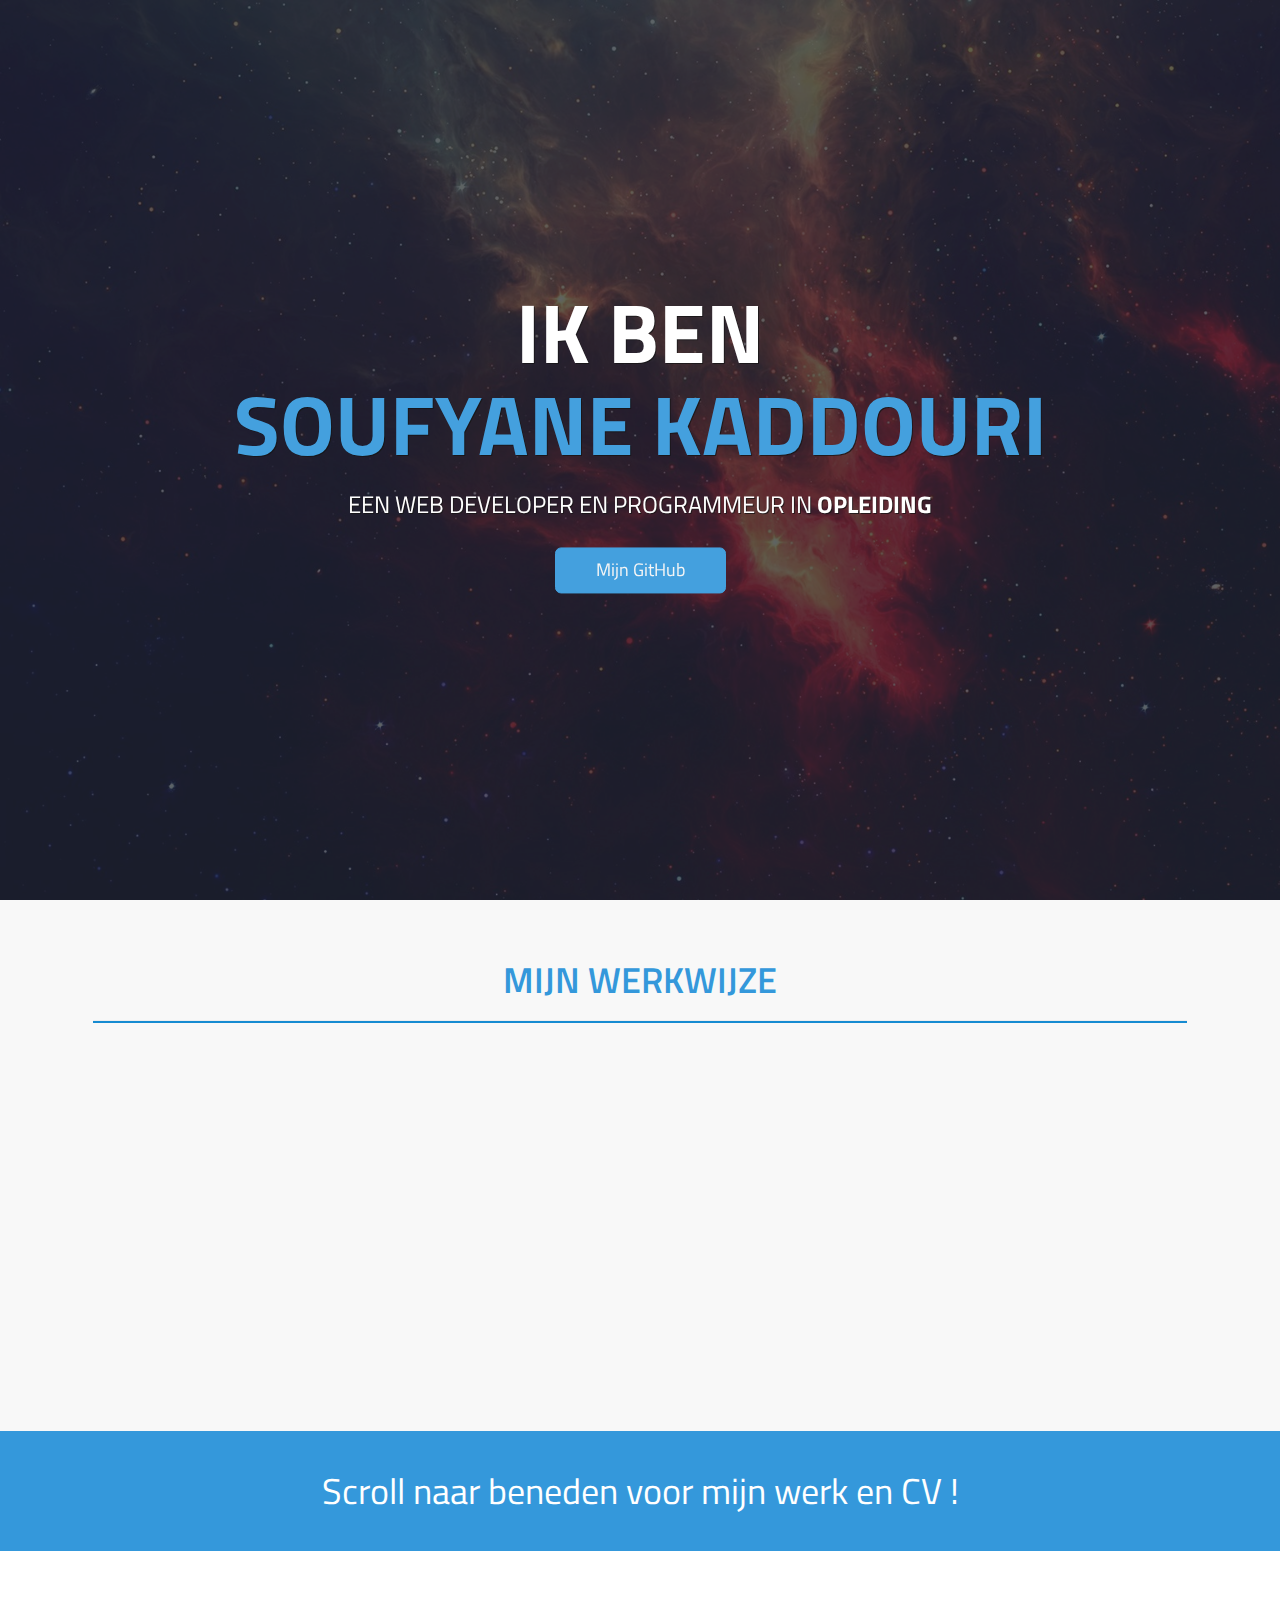
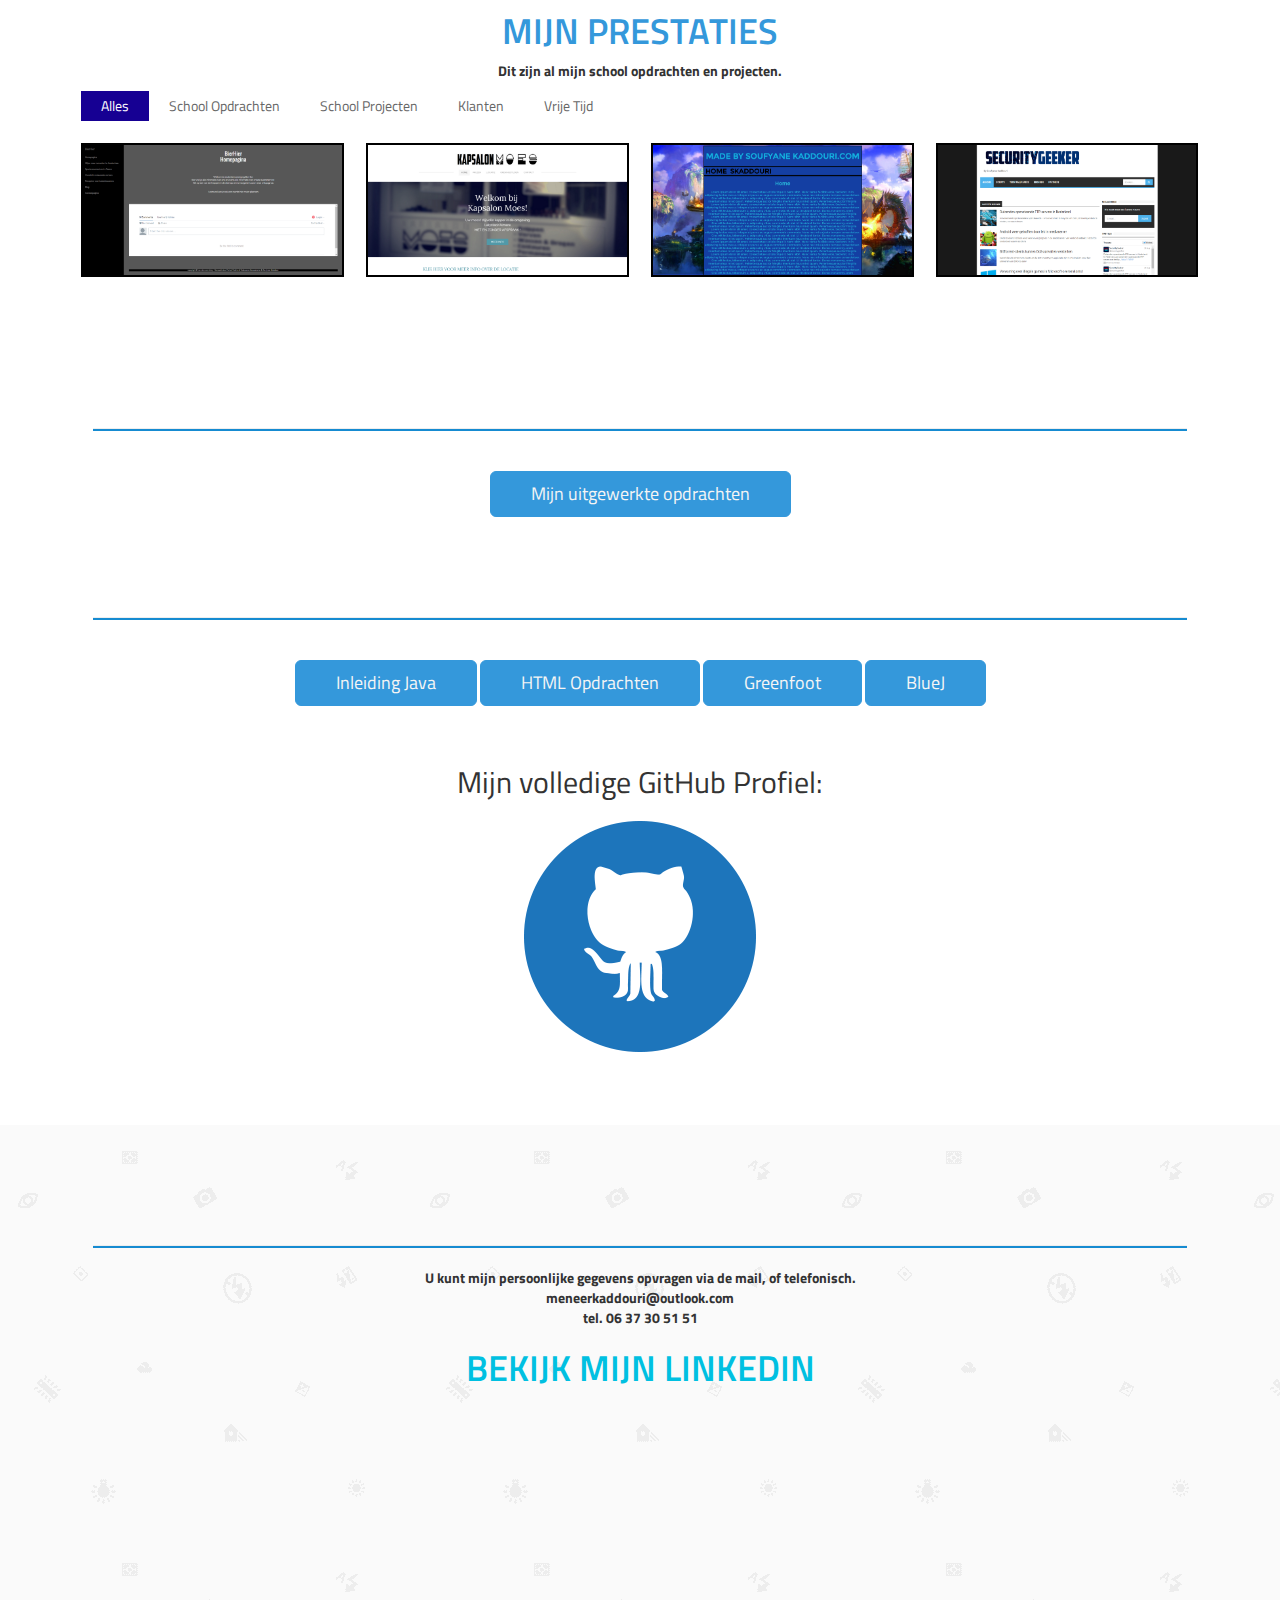
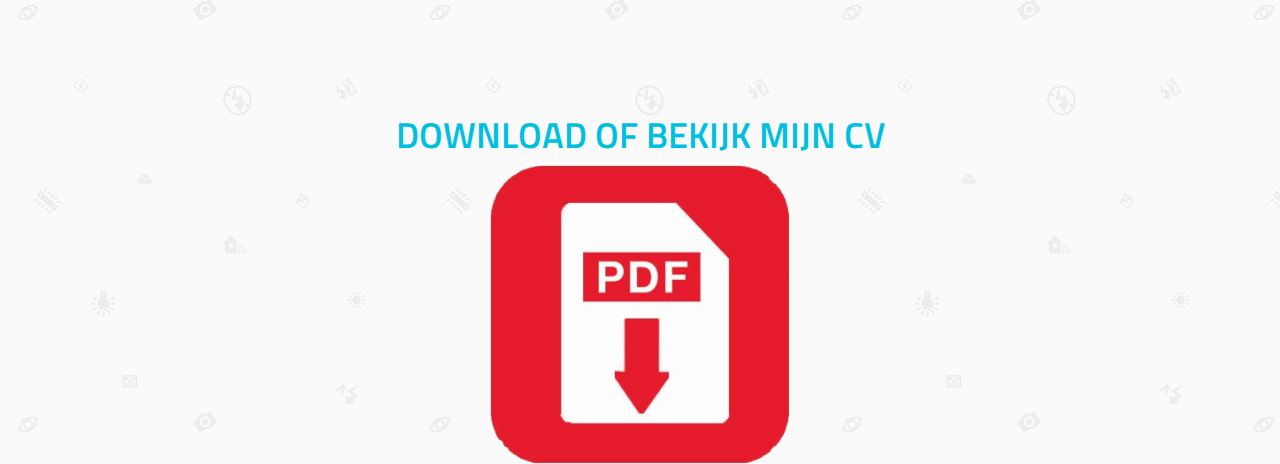
==== commit 20a9def0: "Update index.html" ====
--- a/war/index.html
+++ b/war/index.html
@@ -113,7 +113,7 @@
                       heb ik niet echt een voorkeur wat betreft leerwijze en/of werkzaamheden.
                       Dus als u een stage plek voor mij heeft of een leerbedrijf dat een stagiair zoekt, neem dan 
                       gerust contact met mij op.
-                      </strong>
+                      </strong> //ewaaa
                       </p>
         </div>
       </div>
